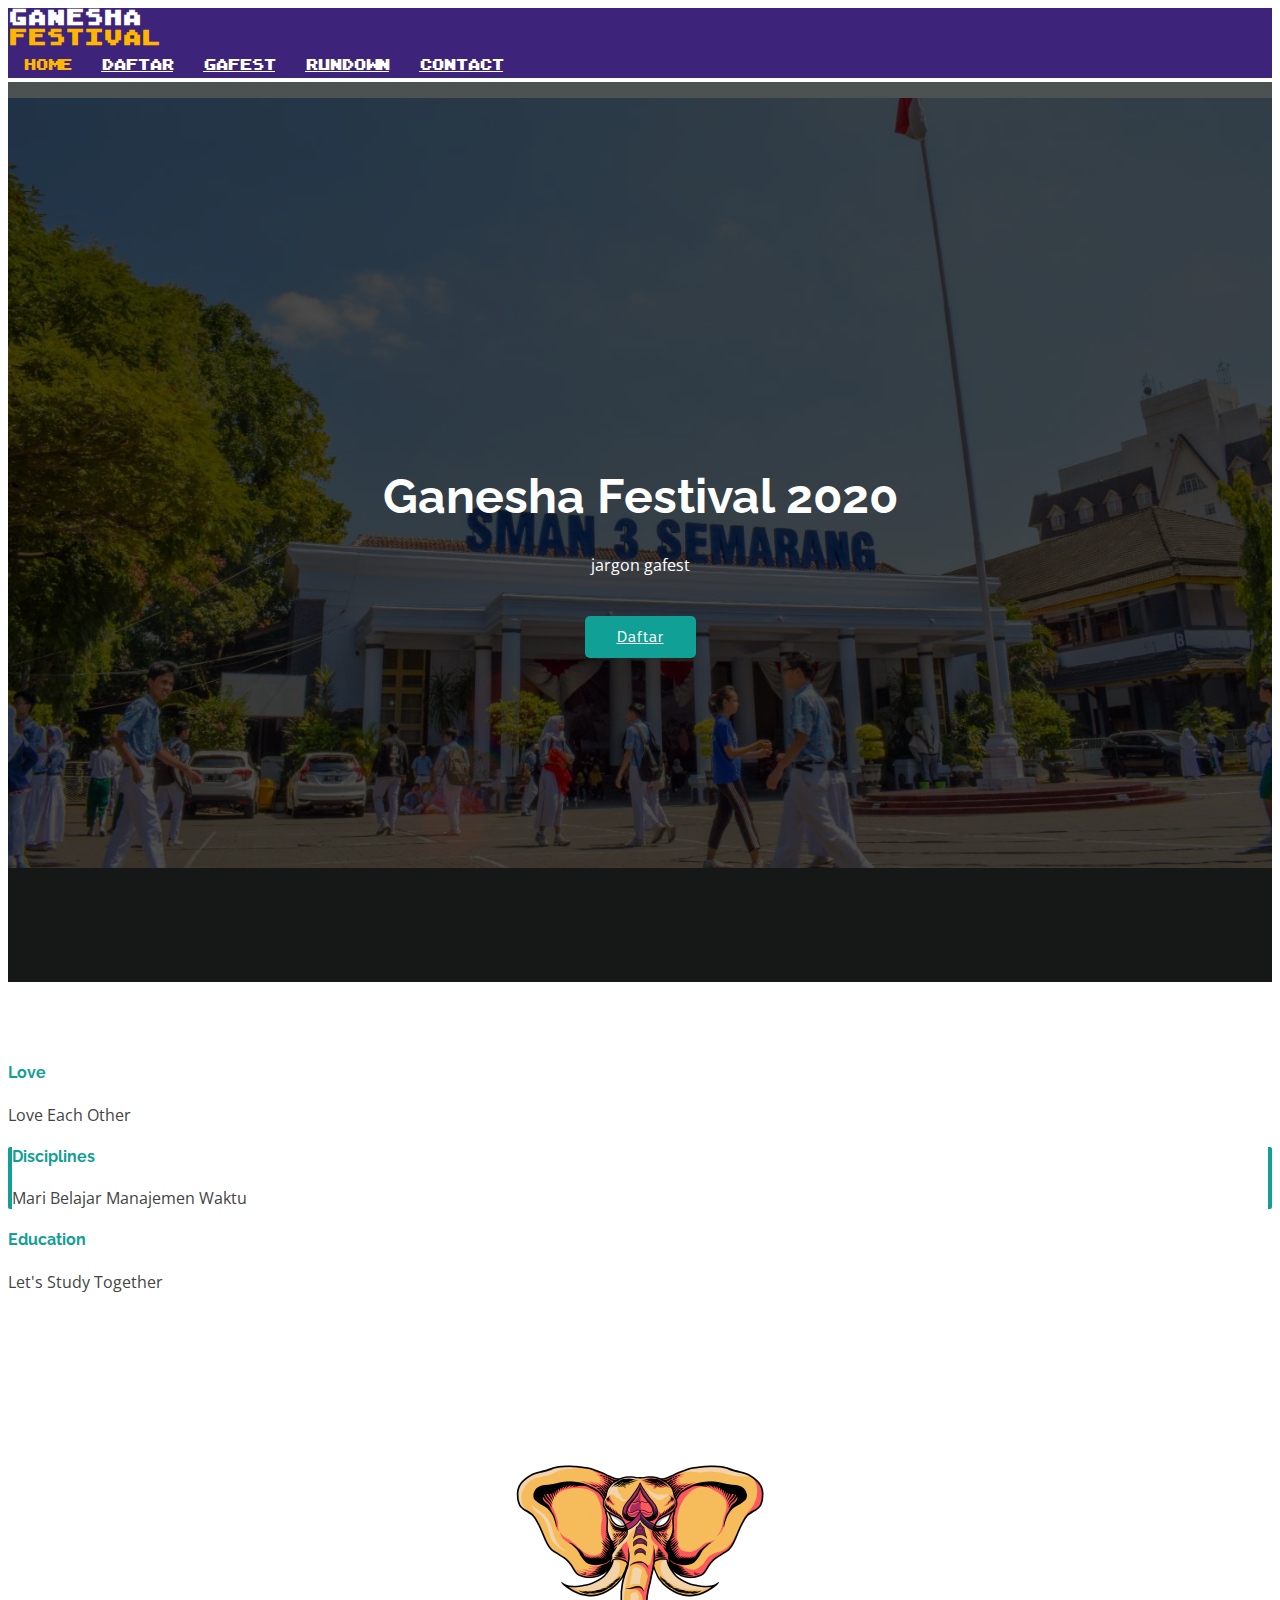
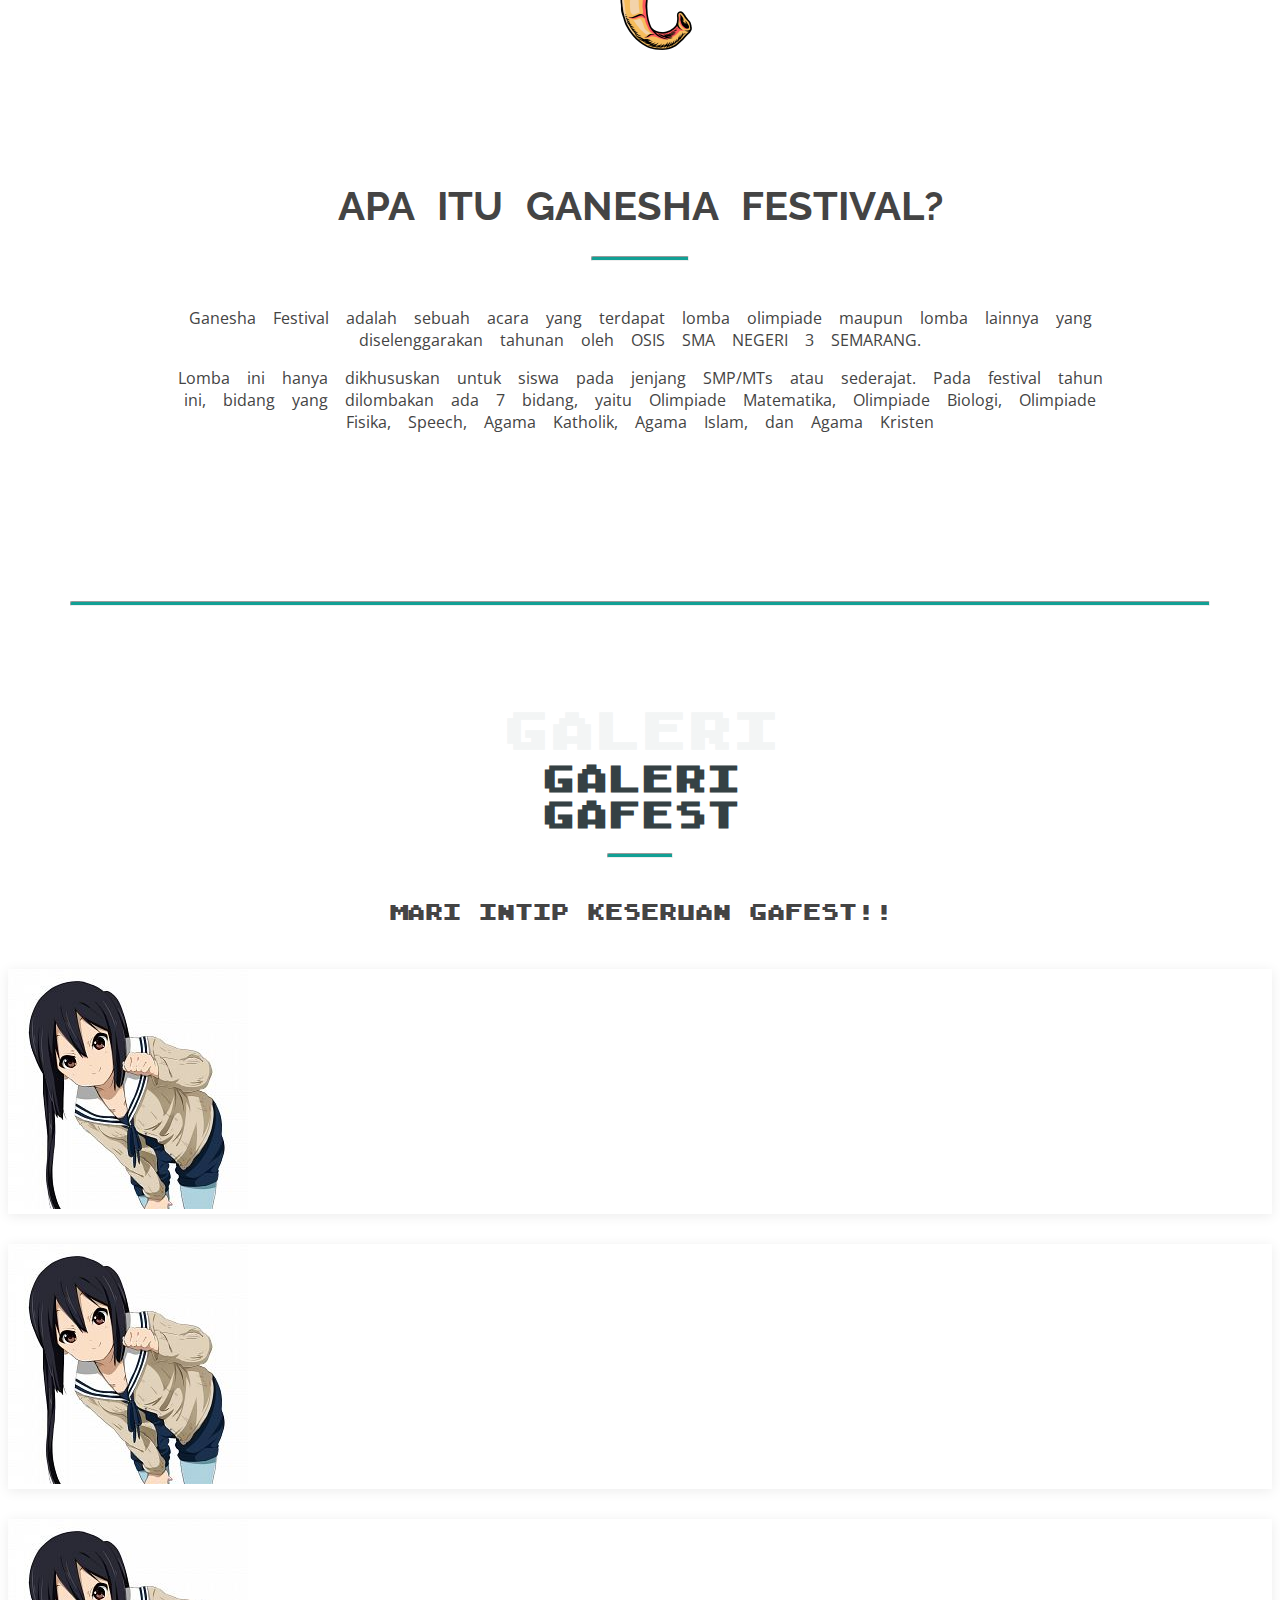
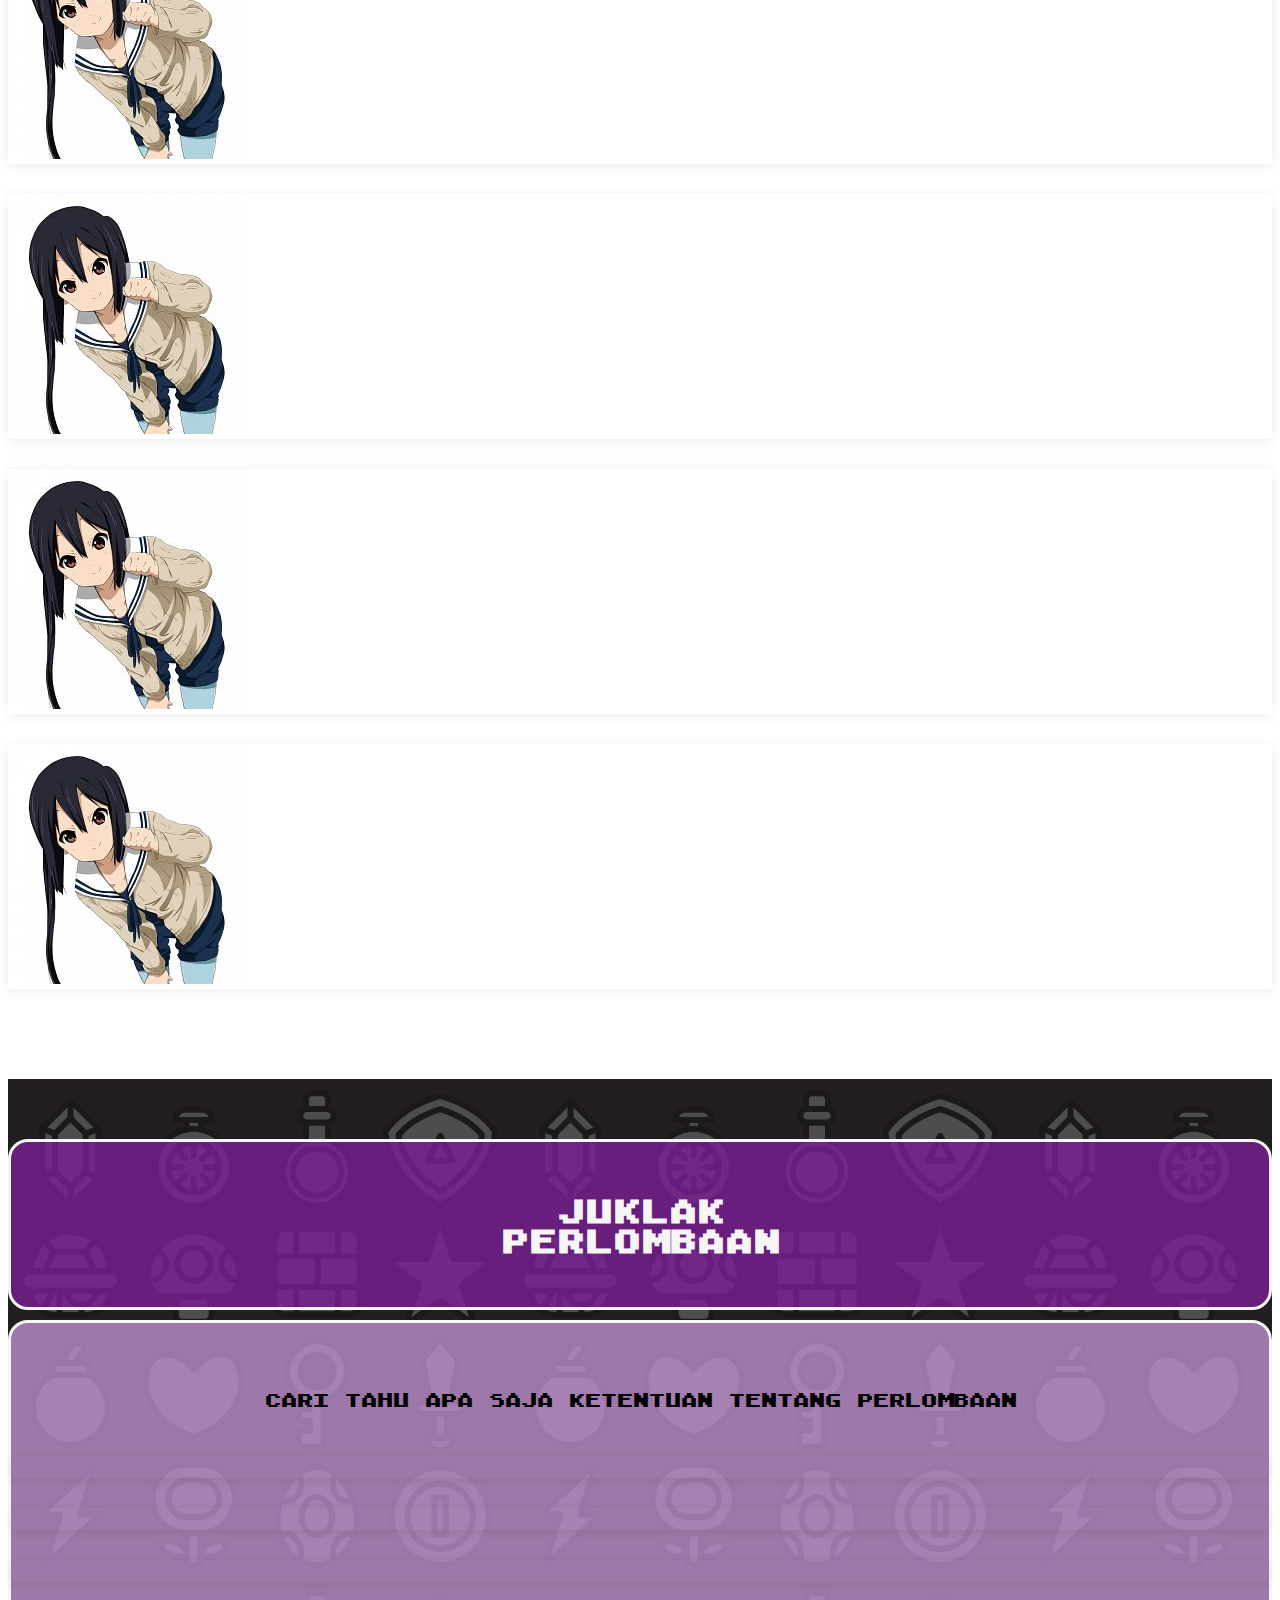
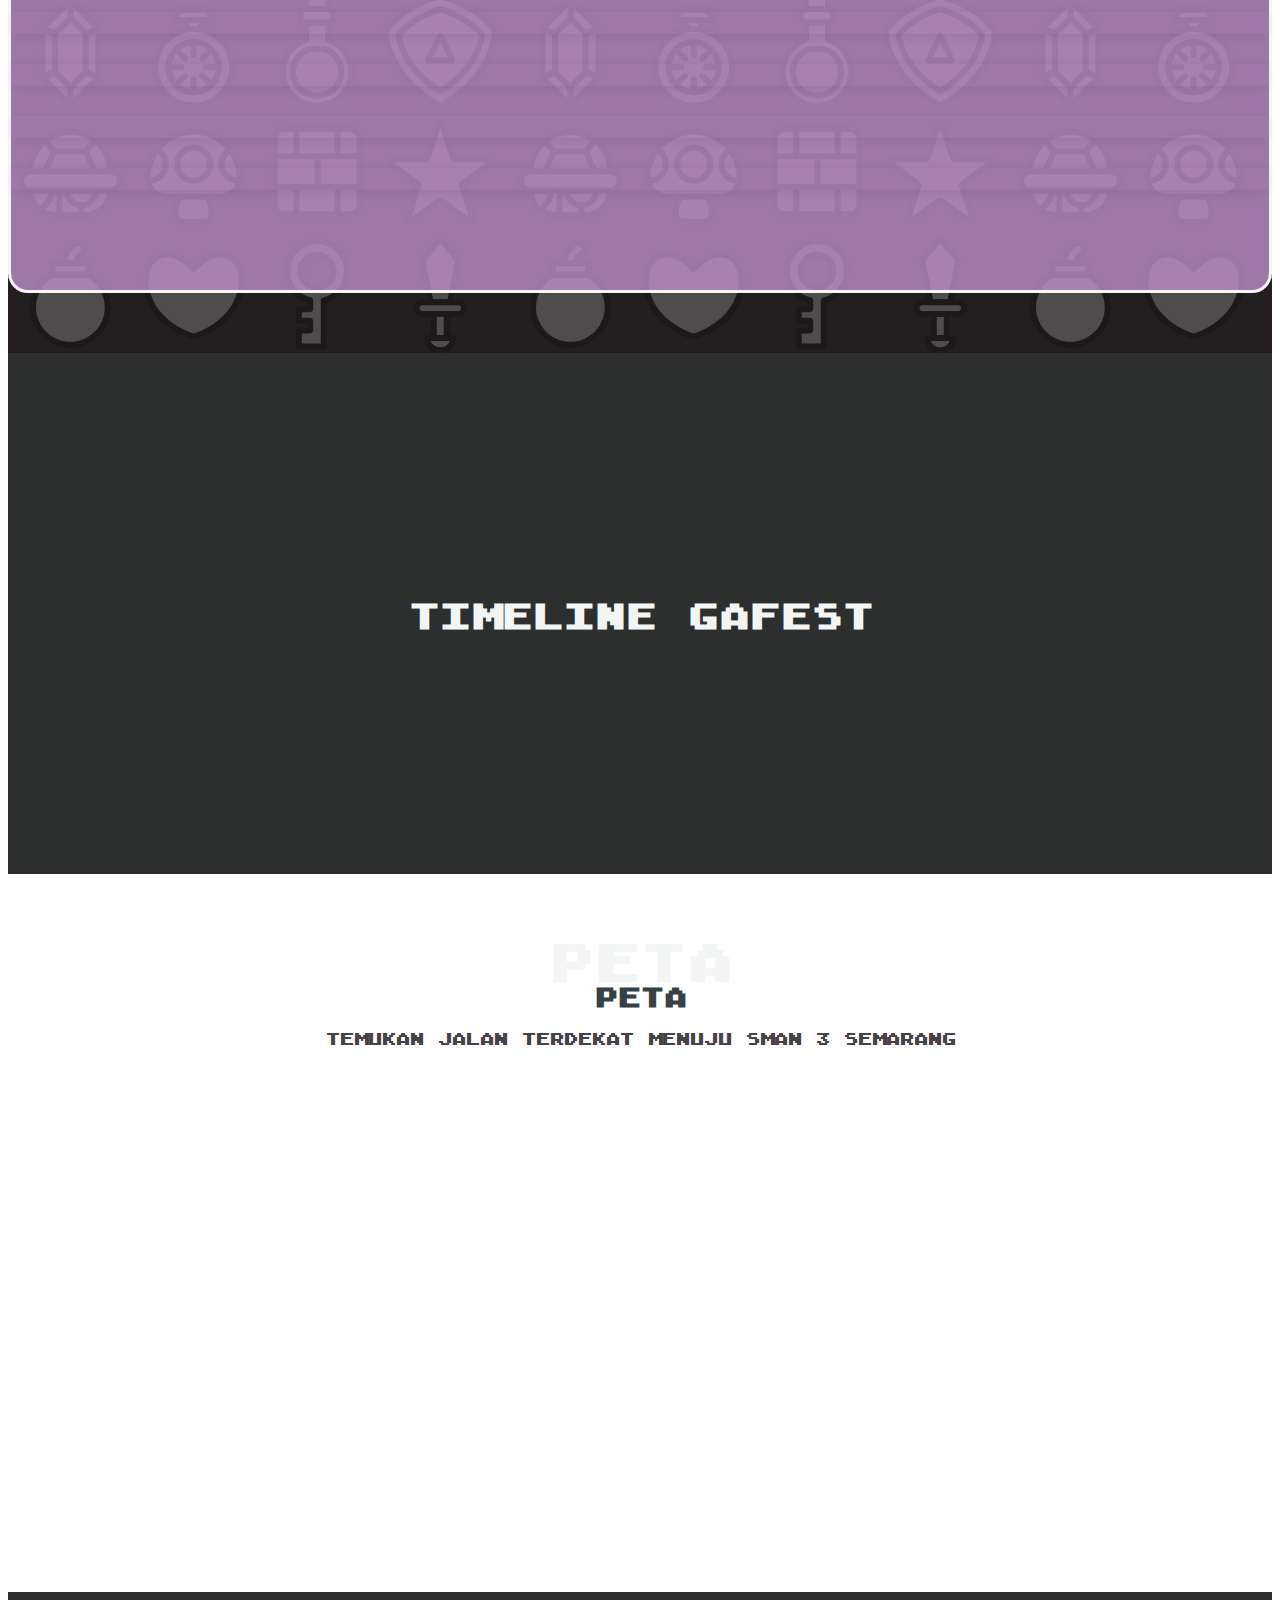
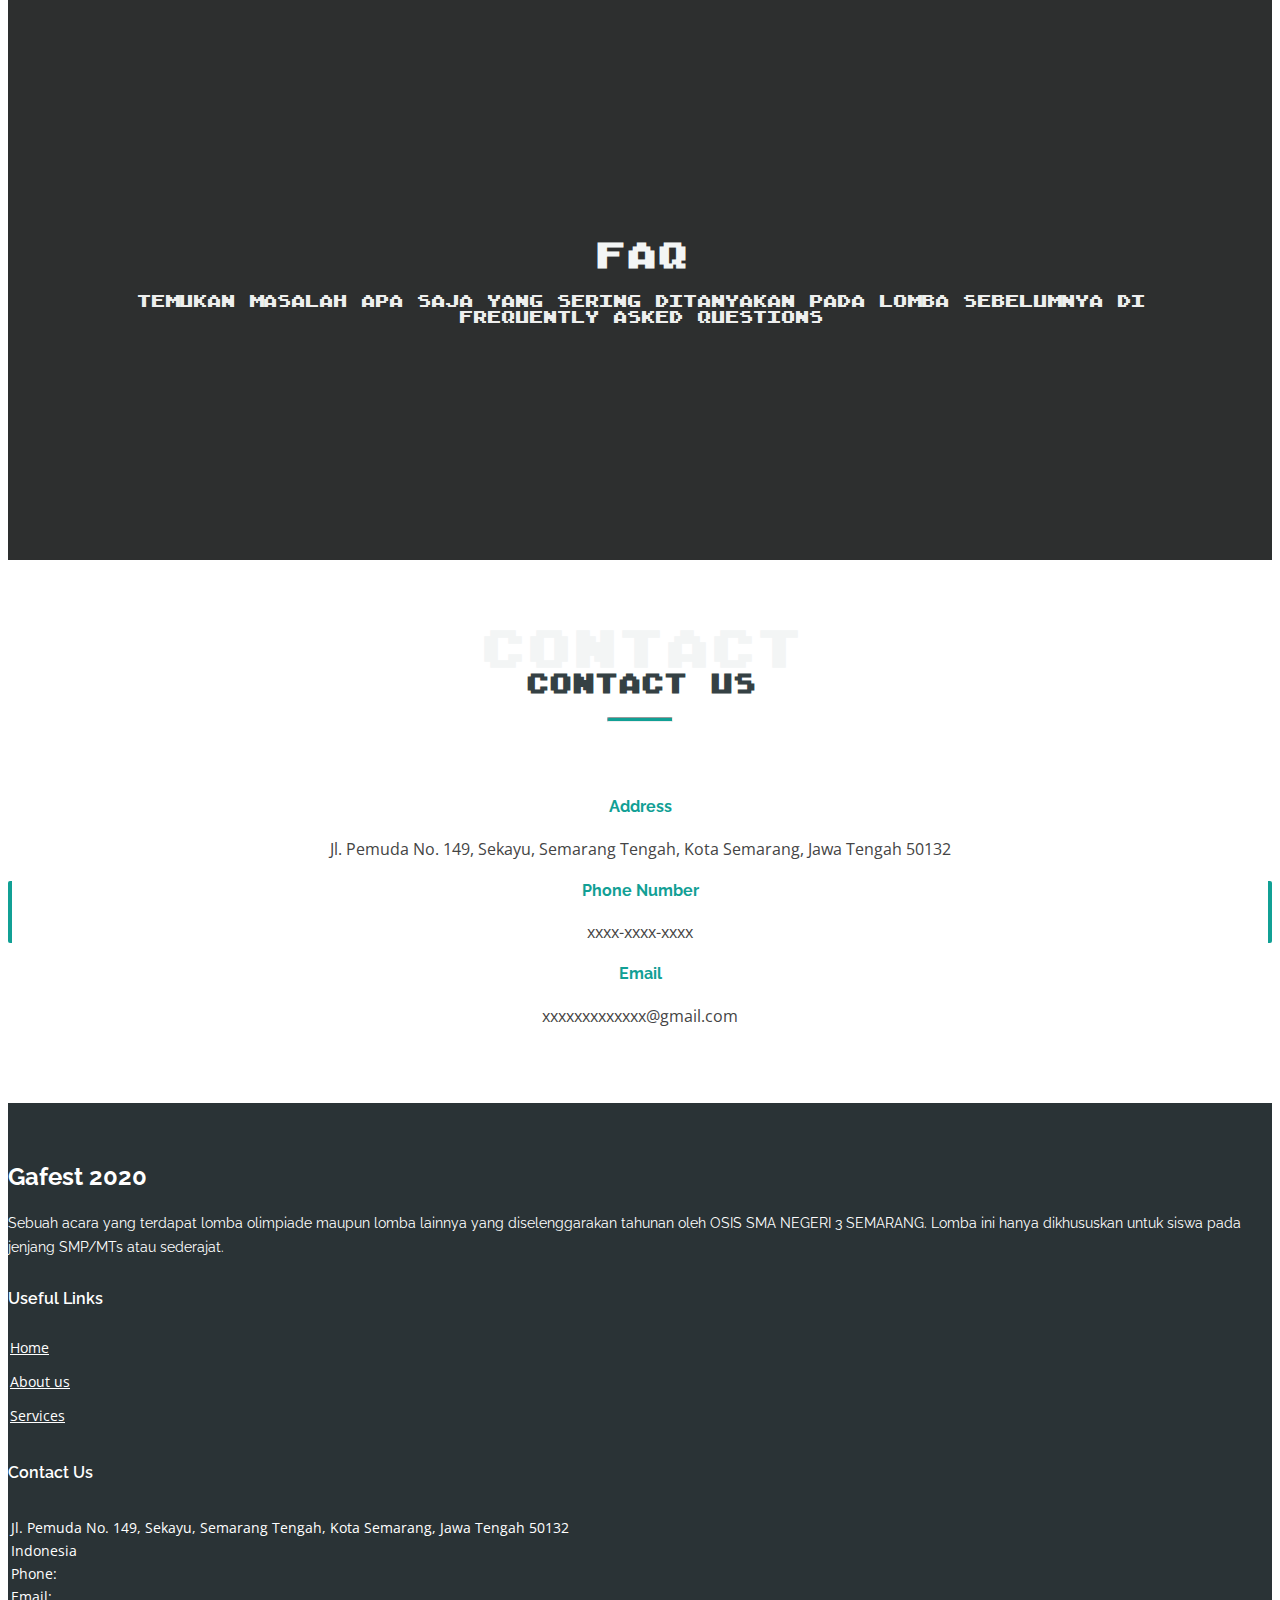
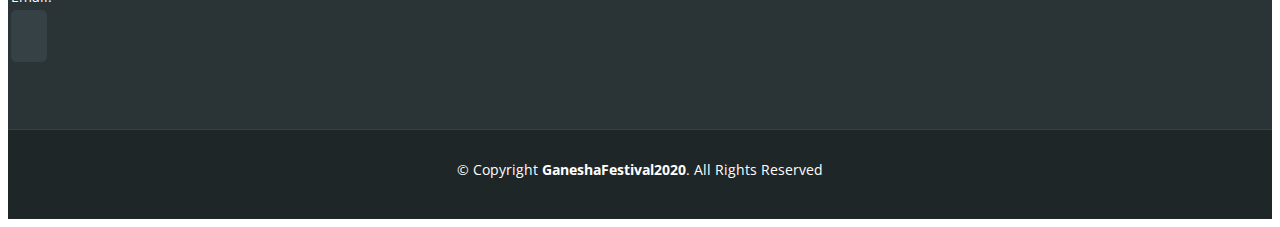
==== index.html @ ffc4d030 "Add files via upload" ====
<!DOCTYPE html>
<html lang="en">

<head>
  <meta charset="utf-8">
  <meta content="width=device-width, initial-scale=1.0" name="viewport">

  <title>Gafest 2020</title>
  <meta content="" name="descriptison">
  <meta content="" name="keywords">

  <!-- Favicons -->
  <!-- <link href="assets/img/favicon.png" rel="icon"> -->
  <!-- <link href="assets/img/apple-touch-icon.png" rel="apple-touch-icon"> -->
  <link href="assets/img/ganesha-logo-1.png" rel="icon">
  <link href="assets/img/ganesha-logo-1.png" rel="apple-touch-icon">

  <!-- Custom Font CSS File -->
  <link rel="stylesheet" href="assets/custom-font/atari-classic/stylesheet.css">

  <!-- CSS -->
  <style>

    /* Custom Font */
    .custom-font {
      font-family: 'atari_classic_intchunky', arial, sans-serif;
      letter-spacing: -2px;
    }

    /* horizontal line */
    .horizontal-line {
      height: 3px;
      /* background-color: #01b1d7; */
      background-color: #11A095;
      width: 90%;
      border-radius: 2px;
    }

    .horizontal-line-short {
      height: 3px;
      background-color: #11A095;
      width: 5%;
      border-radius: 2px;
    }

    /* font-white */
    .font-white {
      color: #f3f5f5;
      font-size: 52px;
      font-weight: 700;
      text-transform: uppercase;
    }

    /* font-black */
    .font-black {
      color: #000;
    }

    /* logo */
    .logo img{
      height: 250px;
      display: block;
      margin-left: auto;
      margin-right: auto;
    }

    /* section-faq */
    .section-faq {
      text-align: left;
    }

    /* cyan */
    .cyan {
      color: #11A095;
    }

    /* juklak section */
    .juklak-section {
      background-image: url(assets/img/background/bg-gafest/bg-gafest500.png);
    }

    .juklak-h2 {
      background-color: RGBA(121,30,149,80%);
      border: 3px solid whitesmoke;
      border-radius: 20px;
    }

    .juklak {
      background-color: RGBA(188,143,202, 80%); 
      padding-top: 20px; 
      padding-bottom: 70px; 
      border: 3px solid whitesmoke;
      border-radius: 20px;
    }

    .juklak-curve {
      border-radius: 5px;
    }

  </style>

  <!-- Google Fonts -->
  <link href="https://fonts.googleapis.com/css?family=Open+Sans:300,300i,400,400i,600,600i,700,700i|Raleway:300,300i,400,400i,500,500i,600,600i,700,700i|Poppins:300,300i,400,400i,500,500i,600,600i,700,700i" rel="stylesheet">

  <!-- Vendor CSS Files -->
  <link href="assets/vendor/bootstrap/css/bootstrap.min.css" rel="stylesheet">
  <link href="assets/vendor/icofont/icofont.min.css" rel="stylesheet">
  <link href="assets/vendor/boxicons/css/boxicons.min.css" rel="stylesheet">
  <link href="assets/vendor/animate.css/animate.min.css" rel="stylesheet">
  <link href="assets/vendor/remixicon/remixicon.css" rel="stylesheet">
  <link href="assets/vendor/venobox/venobox.css" rel="stylesheet">
  <link href="assets/vendor/owl.carousel/assets/owl.carousel.min.css" rel="stylesheet">

  <!-- Template Main CSS File -->
  <link href="assets/css/style.css" rel="stylesheet">

  <!-- =======================================================
  * Template Name: MyBiz - v2.1.0
  * Template URL: https://bootstrapmade.com/mybiz-free-business-bootstrap-theme/
  * Author: BootstrapMade.com
  * License: https://bootstrapmade.com/license/
  ======================================================== -->
</head>

<body>

  <!-- ======= Top Bar ======= -->
  <!-- <section id="topbar" class="d-none d-lg-block">
    <div class="container d-flex">
      <div class="contact-info mr-auto">
        <i class="icofont-envelope"></i><a href="mailto:contact@example.com">contact@example.com</a>
        <i class="icofont-phone phone-icon"></i> +1 5589 55488 55
      </div>
      <div class="social-links">
        <a href="#" class="twitter"><i class="icofont-twitter"></i></a>
        <a href="#" class="facebook"><i class="icofont-facebook"></i></a>
        <a href="#" class="instagram"><i class="icofont-instagram"></i></a>
        <a href="#" class="skype"><i class="icofont-skype"></i></a>
        <a href="#" class="linkedin"><i class="icofont-linkedin"></i></i></a>
      </div>
    </div>
  </section> -->

  <!-- ======= Header ======= -->
  <header id="header" class="d-flex align-items-center">
    <div class="container d-flex align-items-center">

      <div class="logo mr-auto">
        <h1 class="text-light custom-font"><a href="index.html">GANESHA<br><span> FESTIVAL</span></a></h1>
        <!-- Uncomment below if you prefer to use an image logo -->
        <!-- <a href="index.html"><img src="assets/img/logo.png" alt="" class="img-fluid"></a>-->
      </div>

      <nav class="nav-menu d-none d-lg-block custom-font">
        <ul>
          <li class="active"><a href="#header">Home</a></li>
          <li><a href="#">Daftar</a></li>
          <li><a href="#about">Gafest</a></li>
          <li><a href="#rundown">Rundown</a></li>
          <!-- <li><a href="#team">Team</a></li> -->
          <!-- <li class="drop-down"><a href="">Drop Down</a>
            <ul>
              <li><a href="#">Drop Down 1</a></li>
              <li class="drop-down"><a href="#">Drop Down 2</a>
                <ul>
                  <li><a href="#">Deep Drop Down 1</a></li>
                  <li><a href="#">Deep Drop Down 2</a></li>
                  <li><a href="#">Deep Drop Down 3</a></li>
                  <li><a href="#">Deep Drop Down 4</a></li>
                  <li><a href="#">Deep Drop Down 5</a></li>
                </ul>
              </li>
              <li><a href="#">Drop Down 3</a></li>
              <li><a href="#">Drop Down 4</a></li>
              <li><a href="#">Drop Down 5</a></li>
            </ul>
          </li> -->
          <li><a href="#contact">Contact</a></li>

        </ul>
      </nav><!-- .nav-menu -->

    </div>
  </header><!-- End Header -->

  <!-- ======= Hero Section ======= -->
  <section id="hero">
    <div class="hero-container">
      <div id="heroCarousel" class="carousel slide carousel-fade" data-ride="carousel">

        <ol class="carousel-indicators" id="hero-carousel-indicators"></ol>

        <div class="carousel-inner" role="listbox">

          <!-- Slide 1 -->
          <div class="carousel-item active" style="background-image: url(assets/img/slide/1.jpg); background-position-y: -130px;">
            <div class="carousel-container">
              <div class="carousel-content">
                <h2>Ganesha Festival <span>2020</span></h2>
                <p>jargon gafest</p>
                <a href="#" target="_blank" class="btn-get-started scrollto ">Daftar</a>
              </div>
            </div>
          </div>

          <!-- Slide 2 -->
          <!-- <div class="carousel-item" style="background-image: url(assets/img/slide/2.jpg); background-position-y: -850px;">
            <div class="carousel-container">
              <div class="carousel-content">
                <h2>Ganesha Festival <span>2020</span></h2>
                <p>jargon gafest</p>
                <a href="http://bit.ly/daftargafest2019" target="_blank" class="btn-get-started scrollto ">Daftar</a>
              </div>
            </div>
          </div> -->

          <!-- Slide 3 -->
          <div class="carousel-item" style="background-image: url(assets/img/slide/3.jpg);">
            <div class="carousel-container">
              <div class="carousel-content">
                <h2>Ganesha Festival <span>2020</span></h2>
                <p>jargon gafest</p>
                <a href="http://bit.ly/daftargafest2019" target="_blank" class="btn-get-started scrollto">Daftar</a>
              </div>
            </div>
          </div>

        </div>

        <a class="carousel-control-prev" href="#heroCarousel" role="button" data-slide="prev">
          <span class="carousel-control-prev-icon ri-arrow-left-line" aria-hidden="true"></span>
          <span class="sr-only">Previous</span>
        </a>

        <a class="carousel-control-next" href="#heroCarousel" role="button" data-slide="next">
          <span class="carousel-control-next-icon ri-arrow-right-line" aria-hidden="true"></span>
          <span class="sr-only">Next</span>
        </a>

      </div>
    </div>
  </section><!-- End Hero -->

  <main id="main">

    <!-- ======= Featured Service Section ======= -->
    <section id="featured-service">
      <div class="container">
        <div class="row" style="text-transform: capitalize;">

          <div class="col-lg-4 col-md-4 col-sm-4">
            <h4 class="title cyan">Love</h4>
            <p class="description">Love each other</p>
          </div>

          <div class="col-lg-4 col-md-4 col-sm-4" style="border-right: solid; border-left: solid; border-color: #11A095; border-radius: 2px; border-width: 4px;">
            <h4 class="title cyan">disciplines</h4>
            <p class="description">mari belajar manajemen waktu</p>
          </div>

          <div class="col-lg-4 col-md-4 col-sm-4">
            <h4 class="title cyan">education</h4>
            <p class="description">let's study together</p>
          </div>

        </div>
      </div>
    </section>

    <!-- ======= About Section ======= -->
    <section id="about" class="about">
      <div class="container">
        <div class="logo">
          <img src="assets/img/ganesha-logo-1.png" alt="logo-gafest">
        </div><br><br>


        <div class="row content">
          <header style="padding-bottom: 40px; padding-top: 20px; margin-left: 12%; margin-right: 12%; word-spacing: 13px; text-align: center;">
            <div class="col-lg-12 col-md-12 col-sm-12">
              <h2 style="font-size: 40px;">apa itu ganesha festival?</h2>
              <hr style="width: 10%; background-color: #11A095; height: 3px; border-radius: 2px;"><br>
              <p>Ganesha Festival adalah sebuah acara yang terdapat lomba olimpiade maupun lomba lainnya yang diselenggarakan tahunan oleh OSIS SMA NEGERI 3 SEMARANG.</p>
              <p>Lomba ini hanya dikhususkan untuk siswa pada jenjang SMP/MTs atau sederajat. Pada festival tahun ini, bidang yang dilombakan ada 7 bidang, yaitu Olimpiade Matematika, Olimpiade Biologi, Olimpiade Fisika, Speech, Agama Katholik, Agama Islam, dan Agama Kristen</p>
            </div>
          </header>
          <!-- <div class="col-lg-6 pt-4 pt-lg-0">
            <h2>about section right side</h2>
            <p>
              Ullamco laboris nisi ut aliquip ex ea commodo consequat. Duis aute irure dolor in reprehenderit in voluptate
              velit esse cillum dolore eu fugiat nulla pariatur. Excepteur sint occaecat cupidatat non proident, sunt in
              culpa qui officia deserunt mollit anim id est laborum
            </p>
            <ul>
              <li><i class="ri-check-double-line"></i> Ullamco laboris nisi ut aliquip ex ea commodo consequa</li>
              <li><i class="ri-check-double-line"></i> Duis aute irure dolor in reprehenderit in voluptate velit</li>
              <li><i class="ri-check-double-line"></i> Ullamco laboris nisi ut aliquip ex ea commodo consequat. Duis aute irure dolor in reprehenderit in</li>
            </ul>
            <p class="font-italic">
              Lorem ipsum dolor sit amet, consectetur adipiscing elit, sed do eiusmod tempor incididunt ut labore et dolore
              magna aliqua.
            </p>
          </div> -->
        </div>

      </div>
    </section><!-- End About Section -->

    <!-- ======= About List Section ======= -->
    <!-- <section id="about-list" class="about-list">
      <div class="container">

        <div class="row">
          <div class="col-lg-6 order-2 order-lg-1">
            <div class="icon-box mt-5 mt-lg-0">
              <i class="bx bx-receipt"></i>
              <h4>Est labore ad</h4>
              <p>Consequuntur sunt aut quasi enim aliquam quae harum pariatur laboris nisi ut aliquip</p>
            </div>
            <div class="icon-box mt-5">
              <i class="bx bx-cube-alt"></i>
              <h4>Harum esse qui</h4>
              <p>Excepteur sint occaecat cupidatat non proident, sunt in culpa qui officia deserunt</p>
            </div>
            <div class="icon-box mt-5">
              <i class="bx bx-images"></i>
              <h4>Aut occaecati</h4>
              <p>Aut suscipit aut cum nemo deleniti aut omnis. Doloribus ut maiores omnis facere</p>
            </div>
            <div class="icon-box mt-5">
              <i class="bx bx-shield"></i>
              <h4>Beatae veritatis</h4>
              <p>Expedita veritatis consequuntur nihil tempore laudantium vitae denat pacta</p>
            </div>
          </div>
          <div class="image col-lg-6 order-1 order-lg-2" style='background-image: url("assets/img/about-list-img.jpg");'></div>
        </div>

      </div>
    </section> -->
    <!-- End About List Section -->

    <!-- ======= Counts Section ======= -->
    <!-- <section id="counts" class="counts">
      <div class="container">

        <div class="text-center title">
          <h3>What we have achieved so far</h3>
          <p>Iusto et labore modi qui sapiente xpedita tempora et aut non ipsum consequatur illo.</p>
        </div>

        <div class="row counters">

          <div class="col-lg-3 col-6 text-center">
            <span data-toggle="counter-up">232</span>
            <p>Clients</p>
          </div>

          <div class="col-lg-3 col-6 text-center">
            <span data-toggle="counter-up">521</span>
            <p>Projects</p>
          </div>

          <div class="col-lg-3 col-6 text-center">
            <span data-toggle="counter-up">1,463</span>
            <p>Hours Of Support</p>
          </div>

          <div class="col-lg-3 col-6 text-center">
            <span data-toggle="counter-up">15</span>
            <p>Hard Workers</p>
          </div>

        </div>

      </div>
    </section> -->
    <!-- End Counts Section -->

    <!-- ======= Services Section ======= -->
    <!-- <section id="services" class="services section-bg">
      <div class="container">

        <div class="section-title">
          <span>Services</span>
          <h2>Services</h2>
          <p>Sit sint consectetur velit quisquam cupiditate impedit suscipit alias</p>
        </div>

        <div class="row">
          <div class="col-md-6">
            <div class="icon-box">
              <i class="icofont-computer"></i>
              <h4><a href="#">Lorem Ipsum</a></h4>
              <p>Voluptatum deleniti atque corrupti quos dolores et quas molestias excepturi sint occaecati cupiditate non provident</p>
            </div>
          </div>
          <div class="col-md-6 mt-4 mt-md-0">
            <div class="icon-box">
              <i class="icofont-chart-bar-graph"></i>
              <h4><a href="#">Dolor Sitema</a></h4>
              <p>Minim veniam, quis nostrud exercitation ullamco laboris nisi ut aliquip ex ea commodo consequat tarad limino ata</p>
            </div>
          </div>
          <div class="col-md-6 mt-4 mt-md-0">
            <div class="icon-box">
              <i class="icofont-image"></i>
              <h4><a href="#">Sed ut perspiciatis</a></h4>
              <p>Duis aute irure dolor in reprehenderit in voluptate velit esse cillum dolore eu fugiat nulla pariatur</p>
            </div>
          </div>
          <div class="col-md-6 mt-4 mt-md-0">
            <div class="icon-box">
              <i class="icofont-settings"></i>
              <h4><a href="#">Nemo Enim</a></h4>
              <p>Excepteur sint occaecat cupidatat non proident, sunt in culpa qui officia deserunt mollit anim id est laborum</p>
            </div>
          </div>
          <div class="col-md-6 mt-4 mt-md-0">
            <div class="icon-box">
              <i class="icofont-earth"></i>
              <h4><a href="#">Magni Dolore</a></h4>
              <p>At vero eos et accusamus et iusto odio dignissimos ducimus qui blanditiis praesentium voluptatum deleniti atque</p>
            </div>
          </div>
          <div class="col-md-6 mt-4 mt-md-0">
            <div class="icon-box">
              <i class="icofont-tasks-alt"></i>
              <h4><a href="#">Eiusmod Tempor</a></h4>
              <p>Et harum quidem rerum facilis est et expedita distinctio. Nam libero tempore, cum soluta nobis est eligendi</p>
            </div>
          </div>
        </div>

      </div>
    </section> -->
    <!-- End Services Section -->



    <!-- ======= Portfolio Section ======= -->


    <!-- galeri gafest -->
    <section id="portfolio" class="portfolio galeri-gafest">
      <div class="container">
        <hr class="horizontal-line"><br><br><br><br>

        <div class="col-lg-12 col-md-12 col-sm-12 section-title custom-font">
          <span>Galeri</span>
          <h2 class="custom-font" style="font-size: 35px;">Galeri<br>Gafest</h2>
          <hr class="horizontal-line-short"><br>
          <p style="font-size: 20px; text-transform: uppercase;">Mari intip keseruan GaFest!!</p><br>
        </div>

        <div class="row portfolio-container">
<!-- gambar 1 -->
          <div class="col-lg-4 col-md-6 col-sm-6 col-6 portfolio-item filter-app">
            <div class="portfolio-wrap">
              <img src="assets/img/galeri-gafest/pemanis.jpg" class="img-fluid" alt="">
              <div class="portfolio-info">
                <h4>App 1</h4>
                <p>App</p>
                <div class="portfolio-links">
                  <a href="assets/img/galeri-gafest/pemanis.jpg" data-gall="portfolioGallery" class="venobox portfolio-button" title="App 1"><i class="ri-add-fill"></i></a>
                  <a href="#" title="More Details" class="portfolio-button"><i class="ri-links-fill"></i></a>
                </div>
              </div>
            </div>
          </div>
<!-- gambar 2 -->
          <div class="col-lg-4 col-md-6 col-sm-6 col-6 portfolio-item filter-web">
            <div class="portfolio-wrap">
              <img src="assets/img/galeri-gafest/pemanis.jpg" class="img-fluid" alt="">
              <div class="portfolio-info">
                <h4>Web 3</h4>
                <p>Web</p>
                <div class="portfolio-links">
                  <a href="assets/img/galeri-gafest/pemanis.jpg" data-gall="portfolioGallery" class="venobox" title="Web 3"><i class="ri-add-fill"></i></a>
                  <a href="#" title="More Details"><i class="ri-links-fill"></i></a>
                </div>
              </div>
            </div>
          </div>
<!-- gambar 3 -->
          <div class="col-lg-4 col-md-6 col-sm-6 col-6 portfolio-item filter-app">
            <div class="portfolio-wrap">
              <img src="assets/img/galeri-gafest/pemanis.jpg" class="img-fluid" alt="">
              <div class="portfolio-info">
                <h4>App 2</h4>
                <p>App</p>
                <div class="portfolio-links">
                  <a href="assets/img/galeri-gafest/pemanis.jpg" data-gall="portfolioGallery" class="venobox" title="App 2"><i class="ri-add-fill"></i></a>
                  <a href="#" title="More Details"><i class="ri-links-fill"></i></a>
                </div>
              </div>
            </div>
          </div>
<!-- gambar 4 -->
          <div class="col-lg-4 col-md-6 col-sm-6 col-6 portfolio-item filter-card">
            <div class="portfolio-wrap">
              <img src="assets/img/galeri-gafest/pemanis.jpg" class="img-fluid" alt="">
              <div class="portfolio-info">
                <h4>Card 2</h4>
                <p>Card</p>
                <div class="portfolio-links">
                  <a href="assets/img/galeri-gafest/pemanis.jpg" data-gall="portfolioGallery" class="venobox" title="Card 2"><i class="ri-add-fill"></i></a>
                  <a href="#" title="More Details"><i class="ri-links-fill"></i></a>
                </div>
              </div>
            </div>
          </div>
<!-- gambar 5 -->
          <div class="col-lg-4 col-md-6 col-sm-6 col-6 portfolio-item filter-web">
            <div class="portfolio-wrap">
              <img src="assets/img/galeri-gafest/pemanis.jpg" class="img-fluid" alt="">
              <div class="portfolio-info">
                <h4>Web 2</h4>
                <p>Web</p>
                <div class="portfolio-links">
                  <a href="assets/img/galeri-gafest/pemanis.jpg" data-gall="portfolioGallery" class="venobox" title="Web 2"><i class="ri-add-fill"></i></a>
                  <a href="#" title="More Details"><i class="ri-links-fill"></i></a>
                </div>
              </div>
            </div>
          </div>
<!-- gambar 6 -->
          <div class="col-lg-4 col-md-6 col-sm-6 col-6 portfolio-item filter-app">
            <div class="portfolio-wrap">
              <img src="assets/img/galeri-gafest/pemanis.jpg" class="img-fluid" alt="">
              <div class="portfolio-info">
                <h4>App 3</h4>
                <p>App</p>
                <div class="portfolio-links">
                  <a href="assets/img/galeri-gafest/pemanis.jpg" data-gall="portfolioGallery" class="venobox" title="App 3"><i class="ri-add-fill"></i></a>
                  <a href="#" title="More Details"><i class="ri-links-fill"></i></a>
                </div>
              </div>
            </div>
          </div>

        </div>

      </div>
    </section>
    
    <!-- Juklak Gafest -->
    <section id="portfolio" class="juklak-section font-black portfolio juklak-gafest">

      <div class="juklak-h2 container section-title">
        <h2 class="custom-font" style="color: whitesmoke; font-size: 30px;">Juklak<br>Perlombaan</h2>
      </div>
      <div style="height: 10px;"></div>

      <div class="juklak container">

        <div class="section-title custom-font">
          <p style="font-size: 18px; text-transform: uppercase; margin-left: 2%; margin-right: 2%;">Cari Tahu Apa Saja Ketentuan Tentang Perlombaan</p><br>
        </div>
        <div class="row portfolio-container">
<!-- gambar 1 -->
          <div class="col-lg-4 col-md-12 col-sm-12 col-12 portfolio-item filter-app">
            <div class="portfolio-wrap juklak-curve">
              <img src="assets/img/juklak-perlombaan/pemanis.png" class="img-fluid" alt="">
              <div class="portfolio-info">
                <h4>App 1</h4>
                <p>App</p>
                <div class="portfolio-links">
                  <a href="assets/img/juklak-perlombaan/pemanis.png" data-gall="portfolioGallery" class="venobox portfolio-button" title="App 1"><i class="ri-add-fill"></i></a>
                  <a href="#" title="More Details" class="portfolio-button"><i class="ri-links-fill"></i></a>
                </div>
              </div>
            </div>
          </div>
<!-- gambar 2 -->
          <div class="col-lg-4 col-md-12 col-sm-12 col-12 portfolio-item filter-web">
            <div class="portfolio-wrap juklak-curve">
              <img src="assets/img/juklak-perlombaan/pemanis.png" class="img-fluid" alt="">
              <div class="portfolio-info">
                <h4>Web 3</h4>
                <p>Web</p>
                <div class="portfolio-links">
                  <a href="assets/img/juklak-perlombaan/pemanis.png" data-gall="portfolioGallery" class="venobox" title="Web 3"><i class="ri-add-fill"></i></a>
                  <a href="#" title="More Details"><i class="ri-links-fill"></i></a>
                </div>
              </div>
            </div>
          </div>
<!-- gambar 3 -->
          <div class="col-lg-4 col-md-12 col-sm-12 col-12 portfolio-item filter-app">
            <div class="portfolio-wrap juklak-curve">
              <img src="assets/img/juklak-perlombaan/pemanis.png" class="img-fluid" alt="">
              <div class="portfolio-info">
                <h4>App 2</h4>
                <p>App</p>
                <div class="portfolio-links">
                  <a href="assets/img/juklak-perlombaan/pemanis.png" data-gall="portfolioGallery" class="venobox" title="App 2"><i class="ri-add-fill"></i></a>
                  <a href="#" title="More Details"><i class="ri-links-fill"></i></a>
                </div>
              </div>
            </div>
          </div>
<!-- gambar 4 -->
          <div class="col-lg-3 col-md-12 col-sm-12 col-12 portfolio-item filter-card">
            <div class="portfolio-wrap juklak-curve">
              <img src="assets/img/juklak-perlombaan/pemanis.png" class="img-fluid" alt="">
              <div class="portfolio-info">
                <h4>Card 2</h4>
                <p>Card</p>
                <div class="portfolio-links">
                  <a href="assets/img/juklak-perlombaan/pemanis.png" data-gall="portfolioGallery" class="venobox" title="Card 2"><i class="ri-add-fill"></i></a>
                  <a href="#" title="More Details"><i class="ri-links-fill"></i></a>
                </div>
              </div>
            </div>
          </div>
<!-- gambar 5 -->
          <div class="col-lg-3 col-md-12 col-sm-12 col-12 portfolio-item filter-web">
            <div class="portfolio-wrap juklak-curve">
              <img src="assets/img/juklak-perlombaan/pemanis.png" class="img-fluid" alt="">
              <div class="portfolio-info">
                <h4>Web 2</h4>
                <p>Web</p>
                <div class="portfolio-links">
                  <a href="assets/img/juklak-perlombaan/pemanis.png" data-gall="portfolioGallery" class="venobox" title="Web 2"><i class="ri-add-fill"></i></a>
                  <a href="#" title="More Details"><i class="ri-links-fill"></i></a>
                </div>
              </div>
            </div>
          </div>
<!-- gambar 6 -->
          <div class="col-lg-3 col-md-12 col-sm-12 col-12 portfolio-item filter-app">
            <div class="portfolio-wrap juklak-curve">
              <img src="assets/img/juklak-perlombaan/pemanis.png" class="img-fluid" alt="">
              <div class="portfolio-info">
                <h4>App 3</h4>
                <p>App</p>
                <div class="portfolio-links">
                  <a href="assets/img/juklak-perlombaan/pemanis.png" data-gall="portfolioGallery" class="venobox" title="App 3"><i class="ri-add-fill"></i></a>
                  <a href="#" title="More Details"><i class="ri-links-fill"></i></a>
                </div>
              </div>
            </div>
          </div>
<!-- gambar 7 -->
          <div class="col-lg-3 col-md-12 col-sm-12 col-12 portfolio-item filter-app">
            <div class="portfolio-wrap juklak-curve">
              <img src="assets/img/juklak-perlombaan/pemanis.png" class="img-fluid" alt="">
              <div class="portfolio-info">
                <h4>App 3</h4>
                <p>App</p>
                <div class="portfolio-links">
                  <a href="assets/img/juklak-perlombaan/pemanis.png" data-gall="portfolioGallery" class="venobox" title="App 3"><i class="ri-add-fill"></i></a>
                  <a href="#" title="More Details"><i class="ri-links-fill"></i></a>
                </div>
              </div>
            </div>
          </div>

        </div>

      </div>
    </section>
    
    <!-- End Portfolio Section -->


    <!-- ======= Testimonials Section ======= -->
    <section id="testimonials" class="testimonials">
      <div class="container" id="rundown">

        <div class="owl-carousel testimonials-carousel">

          <div class="testimonial-item">
            <!-- <img src="assets/img/testimonials/testimonials-1.jpg" class="testimonial-img" alt=""> -->

            <br><br><br><br><br>
            <div class="section-title custom-font">
              <!-- <span>Timeline</span> -->
              <h2 class="custom-font font-white" style="color: #f3f5f5;">Timeline Gafest</h2>
            </div>
            <br><br><br><br><br>

          </div>

          <!--
          <div class="testimonial-item">
            <img src="assets/img/testimonials/testimonials-5.jpg" class="testimonial-img" alt="">
            <h3>John Larson</h3>
            <h4>Entrepreneur</h4>
            <p>
              <i class="bx bxs-quote-alt-left quote-icon-left"></i>
              Quis quorum aliqua sint quem legam fore sunt eram irure aliqua veniam tempor noster veniam enim culpa labore duis sunt culpa nulla illum cillum fugiat legam esse veniam culpa fore nisi cillum quid.
              <i class="bx bxs-quote-alt-right quote-icon-right"></i>
            </p>
          </div> -->

        </div>

      </div>
    </section>
    <!-- End Testimonials Section -->

    <!-- ======= Map Section ======= -->
    <section id="map" class="map">
      <div class="container custom-font">
        <div class="section-title">
          <span class="custom-font">Peta</span>
          <h2 class="custom-font">Peta</h2>
          <p style="text-transform: uppercase">Temukan Jalan Terdekat Menuju SMAN 3 Semarang</p>
        </div>
      </div>

      <div class="map">
        <div class="" style="padding-left: 5%; padding-right: 5%;" >
          <iframe src="https://www.google.com/maps/embed?pb=!1m18!1m12!1m3!1d3960.241273517355!2d110.41022831432815!3d-6.980831094956938!2m3!1f0!2f0!3f0!3m2!1i1024!2i768!4f13.1!3m3!1m2!1s0x2e708b4e7489cd33%3A0xbfc6010c3d70d62a!2sSMA%20Negeri%203%20Semarang!5e0!3m2!1sid!2sid!4v1600834987531!5m2!1sid!2sid" width="100%" height="450" frameborder="0" style="border:1;" allowfullscreen="" aria-hidden="false" tabindex="0"></iframe>
        </div>
      </div> 
    </section>

    <!-- FAQ Section -->
    <section id="testimonials" class=" section-faq testimonials">
      <div class="container">

        <div class="owl-carousel testimonials-carousel">

          <div class="testimonial-item">
            <!-- <img src="assets/img/testimonials/testimonials-1.jpg" class="testimonial-img" alt=""> -->

            <br><br><br><br><br>
            <div class="section-title custom-font section-faq">
              <!-- <span>FAQ</span> -->
              <h2 class="custom-font" style="color: #f3f5f5;">FAQ</h2>
              <p>temukan masalah apa saja yang sering ditanyakan pada lomba sebelumnya di Frequently Asked Questions</p>
            </div>
            <br><br><br><br><br>

          </div>

        </div>

      </div>
    </section>
    <!-- End Of FAQ Section -->

    <!-- Contact Section -->
    <section id="contact" class="contact">
      <div class="section-title custom-font">
        <span>Contact</span>
        <h2 class="custom-font">Contact Us</h2>
        <hr style="background-color: #11A095;" class="horizontal-line-short"><br>
        <!-- <p style="font-size: 20px;">Cari Tahu Apa Saja Ketentuan Tentang Perlombaan</p><br> -->
      </div>

        <div class="container">
          <div class="row" style="text-transform: capitalize; text-align: center;">
  
            <div class="col-lg-4 col-md-4 col-sm-4">
              <h4 class="title cyan">Address</h4>
              <p class="description">Jl. Pemuda No. 149, Sekayu, Semarang Tengah, Kota Semarang, Jawa Tengah 50132</p>
            </div>
  
            <div class="col-lg-4 col-md-4 col-sm-4" style="border-right: solid; border-left: solid; border-color: #11A095; border-width: 4px; border-radius: 2px;">
              <h4 class="title cyan">Phone Number</h4>
              <p class="description" style="text-transform: lowercase;">xxxx-xxxx-xxxx</p>
            </div>
  
            <div class="col-lg-4 col-md-4 col-sm-4">
              <h4 class="title cyan">Email</h4>
              <p class="description" style="text-transform: lowercase;">xxxxxxxxxxxxx@gmail.com</p>
            </div>
  
          </div>
        </div>


    </section><!-- End Of Contact Section -->

  </main><!-- End #main -->

  <!-- ======= Footer ======= -->
  <footer id="footer">
    <div class="footer-top">
      <div class="container">
        <div class="row">

          <div class="col-lg-3 col-md-6">
            <div class="footer-info">
              <h3>Gafest <span>2020</span></h3>
              <p>Sebuah acara yang terdapat lomba olimpiade maupun lomba lainnya yang diselenggarakan tahunan oleh OSIS SMA NEGERI 3 SEMARANG. Lomba ini hanya dikhususkan untuk siswa pada jenjang SMP/MTs atau sederajat.</p>
              <!-- <div class="social-links mt-3"> -->
                <!-- <a href="#" class="twitter"><i class="bx bxl-twitter"></i></a> -->
                <!-- <a href="#" class="facebook"><i class="bx bxl-facebook"></i></a> -->
                <!-- <a href="#" class="instagram"><i class="bx bxl-instagram"></i></a> -->
                <!-- <a href="#" class="google-plus"><i class="bx bxl-skype"></i></a> -->
                <!-- <a href="#" class="linkedin"><i class="bx bxl-linkedin"></i></a> -->
              <!-- </div> -->
            </div>
          </div>

          <div class="col-lg-2 col-md-6 footer-links">
            <h4>Useful Links</h4>
            <ul>
              <li><i class="bx bx-chevron-right"></i> <a href="#">Home</a></li>
              <li><i class="bx bx-chevron-right"></i> <a href="#">About us</a></li>
              <li><i class="bx bx-chevron-right"></i> <a href="#">Services</a></li>
              <!-- <li><i class="bx bx-chevron-right"></i> <a href="#">Terms of service</a></li>
              <li><i class="bx bx-chevron-right"></i> <a href="#">Privacy policy</a></li> -->
            </ul>
          </div>

          <div class="col-lg-5 col-md-6 footer-links">
            <h4>Contact Us</h4>
            <!-- <ul>
              <li>Jl. Pemuda No. 149, Sekayu, Semarang Tengah, Kota Semarang, Jawa Tengah 50132</li>
              <li>Indonesia</li>
              <li>Phone:</li>
              <li>Email:</li>
            </ul>
            <div class="social-links mt-3">
                <a href="#" class="instagram"><i class="bx bxl-instagram"></i></a>
            </div> -->

            <table>
              <tr><td>Jl. Pemuda No. 149, Sekayu, Semarang Tengah, Kota Semarang, Jawa Tengah 50132</td></tr>
              <tr><td>Indonesia</td></tr>
              <tr><td>Phone:</td></tr>
              <tr><td>Email:</td></tr>
              <tr>
                <td>
                  <div class="social-links mt-3">
                    <a href="#" class="instagram"><i class="bx bxl-instagram"></i></a>
                  </div>
                </td>
              </tr>
            </table>

          </div>

        </div>
      </div>
    </div>

    <div class="container">
      <div class="copyright">
        &copy; Copyright <strong><span>GaneshaFestival2020</span></strong>. All Rights Reserved
      </div>
      <div class="credits">
        <!-- All the links in the footer should remain intact. -->
        <!-- You can delete the links only if you purchased the pro version. -->
        <!-- Licensing information: https://bootstrapmade.com/license/ -->
        <!-- Purchase the pro version with working PHP/AJAX contact form: https://bootstrapmade.com/mybiz-free-business-bootstrap-theme/ -->
        <!-- Designed by <a href="https://bootstrapmade.com/">BootstrapMade</a> -->
      </div>
    </div>
  </footer><!-- End Footer -->

  <a href="#" class="back-to-top"><i class="icofont-simple-up"></i></a>

  <!-- Vendor JS Files -->
  <script src="assets/vendor/jquery/jquery.min.js"></script>
  <script src="assets/vendor/bootstrap/js/bootstrap.bundle.min.js"></script>
  <script src="assets/vendor/jquery.easing/jquery.easing.min.js"></script>
  <script src="assets/vendor/php-email-form/validate.js"></script>
  <script src="assets/vendor/jquery-sticky/jquery.sticky.js"></script>
  <script src="assets/vendor/waypoints/jquery.waypoints.min.js"></script>
  <script src="assets/vendor/counterup/counterup.min.js"></script>
  <script src="assets/vendor/isotope-layout/isotope.pkgd.min.js"></script>
  <script src="assets/vendor/venobox/venobox.min.js"></script>
  <script src="assets/vendor/owl.carousel/owl.carousel.min.js"></script>

  <!-- Template Main JS File -->
  <script src="assets/js/main.js"></script>

</body>

</html>
---- assets/custom-font/atari-classic/stylesheet.css ----
/*! Generated by Font Squirrel (https://www.fontsquirrel.com) on September 22, 2020 */



@font-face {
    font-family: 'atari_classic_intchunky';
    src: url('atariclassic-regular-webfont.woff2') format('woff2'),
         url('atariclassic-regular-webfont.woff') format('woff');
    font-weight: normal;
    font-style: normal;

}
---- assets/css/style.css ----
/**
* Template Name: MyBiz - v2.1.0
* Template URL: https://bootstrapmade.com/mybiz-free-business-bootstrap-theme/
* Author: BootstrapMade.com
* License: https://bootstrapmade.com/license/
*/

/*--------------------------------------------------------------
# General
--------------------------------------------------------------*/
body {
  font-family: "Open Sans", sans-serif;
  color: #444444;
  /* background-image: url(../img/background/dark-grey-terrazzo/dark-grey-terrazzo.png); */
}

a {
  color: #01b1d7;
}

a:hover {
  color: #0dd3fe;
  text-decoration: none;
}

h1, h2, h3, h4, h5, h6 {
  font-family: "Raleway", sans-serif;
}

/*--------------------------------------------------------------
# Back to top button
--------------------------------------------------------------*/
.back-to-top {
  position: fixed;
  display: none;
  right: 15px;
  bottom: 15px;
  z-index: 99999;
}

.back-to-top i {
  display: flex;
  align-items: center;
  justify-content: center;
  font-size: 24px;
  width: 40px;
  height: 40px;
  border-radius: 4px;
  background: #11A095;
  color: #fff;
  transition: all 0.4s;
}

.back-to-top i:hover {
  background: #218679;
  color: #fff;
}

/*--------------------------------------------------------------
# Top Bar
--------------------------------------------------------------*/
#topbar {
  background: #fff;
  padding: 10px 0;
  border-bottom: 1px solid #eee;
  font-size: 14px;
}

#topbar .contact-info a {
  line-height: 1;
  color: #444444;
  transition: 0.3s;
}

#topbar .contact-info a:hover {
  color: #01b1d7;
}

#topbar .contact-info i {
  color: #01b1d7;
  padding: 4px;
}

#topbar .contact-info .phone-icon {
  padding-left: 20px;
  margin-left: 20px;
  border-left: 1px solid #e9e9e9;
}

#topbar .social-links a {
  color: #62787d;
  padding: 4px 12px;
  display: inline-block;
  line-height: 1px;
  transition: 0.3s;
  border-left: 1px solid #e9e9e9;
}

#topbar .social-links a:hover {
  color: #01b1d7;
}

#topbar .social-links a:first-child {
  border-left: 0;
}

/*--------------------------------------------------------------
# Header
--------------------------------------------------------------*/
#header {
  height: 70px;
  transition: all 0.5s;
  z-index: 997;
  transition: all 0.5s;
  background: #3D237A;
}

#header.header-scrolled {
  box-shadow: 0px 0px 20px 0px rgba(0, 0, 0, 0.1);
}

#header .logo h1 {
  font-size: 20px;
  margin: 0;
  line-height: 1;
  font-weight: 700;
  letter-spacing: -1px;
}

#header .logo h1 a, #header .logo h1 a:hover {
  color: #fff;
  text-decoration: none;
}

#header .logo h1 a span, #header .logo h1 a:hover span {
  color: #FFB600;
}

#header .logo img {
  padding: 0;
  margin: 0;
  max-height: 40px;
}

/*--------------------------------------------------------------
# Navigation Menu
--------------------------------------------------------------*/
/* Desktop Navigation */
.nav-menu, .nav-menu * {
  margin: 0;
  padding: 0;
  list-style: none;
  /* background-color: #3D237A; */
}

.nav-menu > ul > li {
  position: relative;
  white-space: nowrap;
  float: left;
}

.nav-menu a {
  display: block;
  position: relative;
  color: #fff;
  padding: 10px 15px;
  transition: 0.3s;
  font-size: 14px;
  text-transform: uppercase;
  /* font-family: "Poppins", sans-serif; */
  font-family: "atari_classic_intchunky";
  font-weight: 500;
}

.nav-menu a:hover, .nav-menu .active > a, .nav-menu li:hover > a {
  color: #FFB600;
  text-decoration: none;
}

.nav-menu .drop-down ul {
  display: block;
  position: absolute;
  left: 0;
  top: calc(100% - 30px);
  z-index: 99;
  opacity: 0;
  visibility: hidden;
  padding: 10px 0;
  background: #fff;
  box-shadow: 0px 0px 30px rgba(127, 137, 161, 0.25);
  transition: ease all 0.3s;
}

.nav-menu .drop-down:hover > ul {
  opacity: 1;
  top: 100%;
  visibility: visible;
}

.nav-menu .drop-down li {
  min-width: 180px;
  position: relative;
}

.nav-menu .drop-down ul a {
  padding: 10px 20px;
  font-size: 14px;
  font-weight: 500;
  text-transform: none;
  color: #fff;
}

.nav-menu .drop-down ul a:hover, .nav-menu .drop-down ul .active > a, .nav-menu .drop-down ul li:hover > a {
  color: #FFB600;
}

.nav-menu .drop-down > a:after {
  content: "\ea99";
  font-family: IcoFont;
  padding-left: 5px;
}

.nav-menu .drop-down .drop-down ul {
  top: 0;
  left: calc(100% - 30px);
}

.nav-menu .drop-down .drop-down:hover > ul {
  opacity: 1;
  top: 0;
  left: 100%;
}

.nav-menu .drop-down .drop-down > a {
  padding-right: 35px;
}

.nav-menu .drop-down .drop-down > a:after {
  content: "\eaa0";
  font-family: IcoFont;
  position: absolute;
  right: 15px;
}

@media (max-width: 1366px) {
  .nav-menu .drop-down .drop-down ul {
    left: -90%;
  }
  .nav-menu .drop-down .drop-down:hover > ul {
    left: -100%;
  }
  .nav-menu .drop-down .drop-down > a:after {
    content: "\ea9d";
  }
}

/* Mobile Navigation */
.mobile-nav-toggle {
  position: fixed;
  right: 15px;
  top: 20px;
  z-index: 9998;
  border: 0;
  background: none;
  font-size: 24px;
  transition: all 0.4s;
  outline: none !important;
  line-height: 1;
  cursor: pointer;
  text-align: right;
}

.mobile-nav-toggle i {
  color: #FFB600;
}

.mobile-nav {
  position: fixed;
  top: 55px;
  right: 15px;
  bottom: 15px;
  left: 15px;
  z-index: 9999;
  overflow-y: auto;
  background: #fff;
  transition: ease-in-out 0.2s;
  opacity: 0;
  visibility: hidden;
  border-radius: 10px;
  padding: 10px 0;
}

.mobile-nav * {
  margin: 0;
  padding: 0;
  list-style: none;
}

.mobile-nav a {
  display: block;
  position: relative;
  color: #354144;
  padding: 10px 20px;
  font-weight: 500;
  outline: none;
}

.mobile-nav a:hover, .mobile-nav .active > a, .mobile-nav li:hover > a {
  color: #01b1d7;
  text-decoration: none;
}

.mobile-nav .drop-down > a:after {
  content: "\ea99";
  font-family: IcoFont;
  padding-left: 10px;
  position: absolute;
  right: 15px;
}

.mobile-nav .active.drop-down > a:after {
  content: "\eaa1";
}

.mobile-nav .drop-down > a {
  padding-right: 35px;
}

.mobile-nav .drop-down ul {
  display: none;
  overflow: hidden;
}

.mobile-nav .drop-down li {
  padding-left: 20px;
}

.mobile-nav-overly {
  width: 100%;
  height: 100%;
  z-index: 9997;
  top: 0;
  left: 0;
  position: fixed;
  background: rgba(31, 38, 39, 0.6);
  overflow: hidden;
  display: none;
  transition: ease-in-out 0.2s;
}

.mobile-nav-active {
  overflow: hidden;
}

.mobile-nav-active .mobile-nav {
  opacity: 1;
  visibility: visible;
}

.mobile-nav-active .mobile-nav-toggle i {
  color: #fff;
}

/*--------------------------------------------------------------
# Hero Section
--------------------------------------------------------------*/
#hero {
  width: 100%;
  height: 100vh;
  background-color: rgba(31, 38, 39, 0.8);
  overflow: hidden;
  position: relative;
  padding: 0;
}

#hero .carousel-item {
  width: 100%;
  height: 100vh;
  background-size: cover;
  background-position: center;
  background-repeat: no-repeat;
  position: relative;
}

#hero .carousel-item::before {
  content: '';
  background-color: rgba(0, 0, 0, 0.7);
  position: absolute;
  top: 0;
  right: 0;
  left: 0;
  bottom: 0;
}

#hero .carousel-container {
  display: flex;
  justify-content: center;
  align-items: center;
  position: absolute;
  bottom: 0;
  top: 0;
  left: 0;
  right: 0;
}

#hero .carousel-content {
  text-align: center;
}

#hero h2 {
  color: #fff;
  margin-bottom: 30px;
  font-size: 48px;
  font-weight: 700;
}

#hero p {
  width: 80%;
  -webkit-animation-delay: 0.4s;
  animation-delay: 0.4s;
  margin: 0 auto 30px auto;
  color: #fff;
}

#hero .carousel-inner .carousel-item {
  transition-property: opacity;
  background-position: center top;
}

#hero .carousel-inner .carousel-item,
#hero .carousel-inner .active.carousel-item-left,
#hero .carousel-inner .active.carousel-item-right {
  opacity: 0;
}

#hero .carousel-inner .active,
#hero .carousel-inner .carousel-item-next.carousel-item-left,
#hero .carousel-inner .carousel-item-prev.carousel-item-right {
  opacity: 1;
  transition: 0.5s;
}

#hero .carousel-inner .carousel-item-next,
#hero .carousel-inner .carousel-item-prev,
#hero .carousel-inner .active.carousel-item-left,
#hero .carousel-inner .active.carousel-item-right {
  left: 0;
  transform: translate3d(0, 0, 0);
}

#hero .carousel-control-prev, #hero .carousel-control-next {
  width: 10%;
}

#hero .carousel-control-next-icon, #hero .carousel-control-prev-icon {
  background: none;
  font-size: 48px;
  line-height: 1;
  width: auto;
  height: auto;
}

#hero .carousel-indicators li {
  cursor: pointer;
  width: 12px;
  height: 12px;
  border-radius: 50%;
  margin: 0 4px;
  transition: ease-in;
  opacity: .7;
}

#hero .carousel-indicators li.active {
  opacity: 1;
  background-color: #11A095;
}

#hero .btn-get-started {
  font-family: "Raleway", sans-serif;
  font-weight: 500;
  font-size: 14px;
  letter-spacing: 1px;
  display: inline-block;
  padding: 14px 32px;
  border-radius: 5px;
  transition: 0.5s;
  line-height: 1;
  margin: 10px;
  color: #fff;
  background: #11A095;
  -webkit-animation-delay: 0.8s;
  animation-delay: 0.8s;
}

#hero .btn-get-started:hover {
  background: #218679;
}

@media (max-width: 768px) {
  #hero {
    height: 90vh;
  }
  #hero .carousel-item {
    height: 90vh;
  }
  #hero h2 {
    font-size: 28px;
  }
}

@media (min-width: 1024px) {
  #hero p {
    width: 60%;
  }
  #hero .carousel-control-prev, #hero .carousel-control-next {
    width: 5%;
  }
}

@media (max-height: 500px) {
  #hero {
    height: 150vh;
  }
  #hero .carousel-item {
    height: 150vh;
  }
}

/*--------------------------------------------------------------
# Sections General
--------------------------------------------------------------*/
section {
  padding: 60px 0;
}

.section-bg {
  background-color: #f2fdff;
}

.section-title {
  text-align: center;
  padding: 30px 0;
  position: relative;
}

.section-title h2 {
  font-size: 25px;
  font-weight: 700;
  text-transform: uppercase;
  margin-bottom: 20px;
  padding-bottom: 0;
  color: #354144;
  position: relative;
  z-index: 2;
}

.section-title span {
  position: absolute;
  top: 30px;
  color: #f3f5f5;
  left: 0;
  right: 0;
  z-index: 1;
  font-weight: 700;
  font-size: 48px;
  text-transform: uppercase;
  line-height: 0;
}

.section-title p {
  /* font-size: 24px; */
  margin-bottom: 0;
  position: relative;
  z-index: 2;
}

@media (max-width: 575px) {
  .section-title h2 {
    font-size: 28px;
    margin-bottom: 15px;
  }
  .section-title span {
    font-size: 38px;
  }
}

/*--------------------------------------------------------------
# About
--------------------------------------------------------------*/
.about .content h2 {
  font-weight: 700;
  font-size: 48px;
  line-height: 60px;
  margin-bottom: 20px;
  text-transform: uppercase;
}

.about .content h3 {
  font-weight: 500;
  line-height: 32px;
  font-size: 24px;
}

.about .content ul {
  list-style: none;
  padding: 0;
}

.about .content ul li {
  padding: 10px 0 0 28px;
  position: relative;
}

.about .content ul i {
  left: 0;
  top: 7px;
  position: absolute;
  font-size: 20px;
  color: #01b1d7;
}

.about .content p:last-child {
  margin-bottom: 0;
}

/*--------------------------------------------------------------
# About List
--------------------------------------------------------------*/
.about-list {
  padding-top: 0;
}

.about-list .icon-box h4 {
  font-size: 20px;
  font-weight: 700;
  margin: 5px 0 10px 60px;
}

.about-list .icon-box i {
  font-size: 48px;
  float: left;
  color: #01b1d7;
}

.about-list .icon-box p {
  font-size: 15px;
  color: #848484;
  margin-left: 60px;
}

.about-list .image {
  background-position: center center;
  background-repeat: no-repeat;
  background-size: cover;
  min-height: 400px;
}

/*--------------------------------------------------------------
# Counts
--------------------------------------------------------------*/
.counts {
  background: url("../img/counts-bg.jpg") center center no-repeat;
  background-size: cover;
  padding: 80px 0 60px 0;
  position: relative;
}

.counts::before {
  content: "";
  position: absolute;
  background: rgba(0, 0, 0, 0.7);
  left: 0;
  right: 0;
  top: 0;
  bottom: 0;
}

.counts .title {
  position: relative;
  color: #fff;
  margin-bottom: 40px;
}

.counts .title h3 {
  font-size: 36px;
  font-weight: 700;
}

.counts .counters span {
  font-size: 48px;
  display: block;
  color: #01b1d7;
}

.counts .counters p {
  padding: 0;
  margin: 0 0 20px 0;
  font-family: "Raleway", sans-serif;
  font-size: 14px;
  color: #fff;
}

/*--------------------------------------------------------------
# Services
--------------------------------------------------------------*/
.services .icon-box {
  margin-bottom: 20px;
  padding: 30px;
  border-radius: 6px;
  background: #fff;
}

.services .icon-box i {
  float: left;
  color: #01b1d7;
  font-size: 40px;
}

.services .icon-box h4 {
  margin-left: 70px;
  font-weight: 700;
  margin-bottom: 15px;
  font-size: 18px;
}

.services .icon-box h4 a {
  color: #354144;
  transition: 0.3s;
}

.services .icon-box:hover h4 a {
  color: #01b1d7;
}

.services .icon-box p {
  margin-left: 70px;
  line-height: 24px;
  font-size: 14px;
}

/*--------------------------------------------------------------
# Portfolio
--------------------------------------------------------------*/
.portfolio .portfolio-item {
  margin-bottom: 30px;
}

.portfolio #portfolio-flters {
  padding: 0;
  margin: 0 0 35px 0;
  list-style: none;
  text-align: center;
}

.portfolio #portfolio-flters li {
  cursor: pointer;
  margin: 0 15px 15px 0;
  display: inline-block;
  padding: 10px 20px;
  font-size: 12px;
  line-height: 20px;
  color: #444444;
  border-radius: 4px;
  text-transform: uppercase;
  background: #fff;
  margin-bottom: 5px;
  transition: all 0.3s ease-in-out;
}

.portfolio #portfolio-flters li:hover, .portfolio #portfolio-flters li.filter-active {
  background: #01b1d7;
  color: #fff;
}

.portfolio #portfolio-flters li:last-child {
  margin-right: 0;
}

.portfolio .portfolio-wrap {
  box-shadow: 0px 2px 12px rgba(0, 0, 0, 0.08);
  transition: 0.3s;
  position: relative;
  overflow: hidden;
}

.portfolio .portfolio-wrap img {
  transition: 0.3s;
}

.portfolio .portfolio-wrap .portfolio-info {
  display: flex;
  justify-content: center;
  align-items: center;
  flex-direction: column;
  opacity: 0;
  position: absolute;
  bottom: 0;
  top: 0;
  left: 0;
  right: 0;
  transition: 0.3s;
  text-align: center;
  background: rgba(53, 65, 68, 0.6);
  padding-bottom: 30px;
}

.portfolio .portfolio-wrap .portfolio-info h4 {
  font-size: 20px;
  color: #fff;
  font-weight: 600;
}

.portfolio .portfolio-wrap .portfolio-info p {
  color: #fff;
  font-size: 14px;
  text-transform: uppercase;
}

.portfolio .portfolio-wrap .portfolio-info .portfolio-links {
  display: flex;
}

.portfolio .portfolio-wrap .portfolio-info .portfolio-links a {
  color: #540D6E;
  margin: 0 4px;
  background-color: #fff;
  border-radius: 50px;
  width: 36px;
  height: 36px;
  transition: 0.3s;
  display: flex;
  align-items: center;
  justify-content: center;
}

.portfolio .portfolio-wrap .portfolio-info .portfolio-links a i {
  font-size: 18px;
  line-height: 0;
}

.portfolio .portfolio-wrap .portfolio-info .portfolio-links a:hover {
  background: #540D6E;
  color: #fff;
}

.portfolio .portfolio-wrap:hover {
  box-shadow: 0px 4px 14px rgba(0, 0, 0, 0.16);
}

.portfolio .portfolio-wrap:hover .portfolio-info {
  opacity: 1;
  padding-bottom: 0;
}

.portfolio .portfolio-wrap:hover img {
  transform: scale(1.1);
}

/*--------------------------------------------------------------
# Team
--------------------------------------------------------------*/
.team {
  background: #fff;
}

.team .member {
  position: relative;
  box-shadow: 0px 2px 15px rgba(0, 0, 0, 0.1);
  padding: 30px;
  border-radius: 10px;
}

.team .member .pic {
  overflow: hidden;
  width: 180px;
  border-radius: 50%;
}

.team .member .pic img {
  transition: ease-in-out 0.3s;
}

.team .member:hover img {
  transform: scale(1.1);
}

.team .member .member-info {
  padding-left: 30px;
}

.team .member h4 {
  font-weight: 700;
  margin-bottom: 5px;
  font-size: 20px;
  color: #354144;
}

.team .member span {
  display: block;
  font-size: 15px;
  padding-bottom: 10px;
  position: relative;
  font-weight: 500;
}

.team .member span::after {
  content: '';
  position: absolute;
  display: block;
  width: 50px;
  height: 1px;
  background: #b4c1c4;
  bottom: 0;
  left: 0;
}

.team .member p {
  margin: 10px 0 0 0;
  font-size: 14px;
}

.team .member .social {
  margin-top: 12px;
  display: flex;
  align-items: center;
  justify-content: flex-start;
}

.team .member .social a {
  transition: ease-in-out 0.3s;
  display: flex;
  align-items: center;
  justify-content: center;
  border-radius: 50px;
  width: 32px;
  height: 32px;
  background: #c2cdcf;
}

.team .member .social a i {
  color: #fff;
  font-size: 16px;
  margin: 0 2px;
}

.team .member .social a:hover {
  background: #01b1d7;
}

.team .member .social a + a {
  margin-left: 8px;
}

/*--------------------------------------------------------------
# Testimonials
--------------------------------------------------------------*/
.testimonials {
  padding: 80px 0;
  background: url("../img/facts-bg.jpg") no-repeat;
  background-position: center center;
  background-size: cover;
  position: relative;
}

.testimonials::before {
  content: "";
  position: absolute;
  left: 0;
  right: 0;
  top: 0;
  bottom: 0;
  background: rgba(8, 10, 11, 0.85);
}

.testimonials .section-header {
  margin-bottom: 40px;
}

.testimonials .testimonial-item {
  text-align: center;
  color: #fff;
}

.testimonials .testimonial-item .testimonial-img {
  width: 100px;
  border-radius: 50%;
  border: 6px solid rgba(255, 255, 255, 0.15);
  margin: 0 auto;
}

.testimonials h2 {
  color: #f3f5f5;
  font-size: 33px;
}

.testimonials .testimonial-item h3 {
  font-size: 20px;
  font-weight: bold;
  margin: 10px 0 5px 0;
  color: #fff;
}

.testimonials .testimonial-item h4 {
  font-size: 14px;
  color: #ddd;
  margin: 0 0 15px 0;
}

.testimonials .testimonial-item .quote-icon-left, .testimonials .testimonial-item .quote-icon-right {
  color: rgba(255, 255, 255, 0.4);
  font-size: 26px;
}

.testimonials .testimonial-item .quote-icon-left {
  display: inline-block;
  left: -5px;
  position: relative;
}

.testimonials .testimonial-item .quote-icon-right {
  display: inline-block;
  right: -5px;
  position: relative;
  top: 10px;
}

.testimonials .testimonial-item p {
  /* font-style: italic; */
  text-transform: uppercase;
  margin: 0 auto 15px auto;
  color: #eee;
}

.testimonials .owl-nav, .testimonials .owl-dots {
  margin-top: 5px;
  text-align: center;
}

.testimonials .owl-dot {
  display: inline-block;
  margin: 0 5px;
  width: 12px;
  height: 12px;
  border-radius: 50%;
  background-color: rgba(255, 255, 255, 0.4) !important;
}

.testimonials .owl-dot.active {
  background-color: #01b1d7 !important;
}

@media (min-width: 1024px) {
  .testimonials {
    background-attachment: fixed;
  }
}

@media (min-width: 992px) {
  .testimonials .testimonial-item p {
    width: 80%;
  }
}

/*--------------------------------------------------------------
# Contact
--------------------------------------------------------------*/
.contact .info-wrap {
  box-shadow: 0px 2px 15px rgba(0, 0, 0, 0.1);
  padding: 30px;
}

.contact .info {
  background: #fff;
}

.contact .info i {
  font-size: 24px;
  color: #01b1d7;
  float: left;
  width: 48px;
  height: 48px;
  background: #e2faff;
  display: flex;
  justify-content: center;
  align-items: center;
  border-radius: 50px;
  transition: all 0.3s ease-in-out;
}

.contact .info h4 {
  padding: 0 0 0 60px;
  font-size: 22px;
  font-weight: 600;
  margin-bottom: 5px;
  color: #354144;
}

.contact .info p {
  padding: 0 0 0 60px;
  margin-bottom: 0;
  font-size: 14px;
  color: #62787d;
}

.contact .info:hover i {
  background: #01b1d7;
  color: #fff;
}

.contact .php-email-form {
  width: 100%;
  box-shadow: 0 0 24px 0 rgba(0, 0, 0, 0.12);
  padding: 30px;
  background: #fff;
}

.contact .php-email-form .form-group {
  padding-bottom: 8px;
}

.contact .php-email-form .validate {
  display: none;
  color: red;
  margin: 0 0 15px 0;
  font-weight: 400;
  font-size: 13px;
}

.contact .php-email-form .error-message {
  display: none;
  color: #fff;
  background: #ed3c0d;
  text-align: left;
  padding: 15px;
}

.contact .php-email-form .error-message br + br {
  margin-top: 25px;
}

.contact .php-email-form .sent-message {
  display: none;
  color: #fff;
  background: #18d26e;
  text-align: center;
  padding: 15px;
  font-weight: 600;
}

.contact .php-email-form .loading {
  display: none;
  background: #fff;
  text-align: center;
  padding: 15px;
}

.contact .php-email-form .loading:before {
  content: "";
  display: inline-block;
  border-radius: 50%;
  width: 24px;
  height: 24px;
  margin: 0 10px -6px 0;
  border: 3px solid #18d26e;
  border-top-color: #eee;
  -webkit-animation: animate-loading 1s linear infinite;
  animation: animate-loading 1s linear infinite;
}

.contact .php-email-form input, .contact .php-email-form textarea {
  border-radius: 0;
  box-shadow: none;
  font-size: 14px;
}

.contact .php-email-form input {
  height: 44px;
}

.contact .php-email-form textarea {
  padding: 10px 12px;
}

.contact .php-email-form button[type="submit"] {
  background: #01b1d7;
  border: 0;
  padding: 10px 24px;
  color: #fff;
  transition: 0.4s;
  border-radius: 4px;
}

.contact .php-email-form button[type="submit"]:hover {
  background: #0dd3fe;
}

@-webkit-keyframes animate-loading {
  0% {
    transform: rotate(0deg);
  }
  100% {
    transform: rotate(360deg);
  }
}

@keyframes animate-loading {
  0% {
    transform: rotate(0deg);
  }
  100% {
    transform: rotate(360deg);
  }
}

/*--------------------------------------------------------------
# Breadcrumbs
--------------------------------------------------------------*/
.breadcrumbs {
  padding: 15px 0;
  background: #f6f7f8;
  min-height: 40px;
}

.breadcrumbs h2 {
  font-size: 24px;
  font-weight: 400;
}

.breadcrumbs ol {
  display: flex;
  flex-wrap: wrap;
  list-style: none;
  padding: 0;
  margin: 0;
}

.breadcrumbs ol li + li {
  padding-left: 10px;
}

.breadcrumbs ol li + li::before {
  display: inline-block;
  padding-right: 10px;
  color: #4b5c61;
  content: "/";
}

@media (max-width: 768px) {
  .breadcrumbs .d-flex {
    display: block !important;
  }
  .breadcrumbs ol {
    display: block;
  }
  .breadcrumbs ol li {
    display: inline-block;
  }
}

/*--------------------------------------------------------------
# Portfolio Details
--------------------------------------------------------------*/
.portfolio-details {
  padding-top: 40px;
}

.portfolio-details .portfolio-details-container {
  position: relative;
}

.portfolio-details .portfolio-details-carousel {
  position: relative;
  z-index: 1;
}

.portfolio-details .portfolio-details-carousel .owl-nav, .portfolio-details .portfolio-details-carousel .owl-dots {
  margin-top: 5px;
  text-align: left;
}

.portfolio-details .portfolio-details-carousel .owl-dot {
  display: inline-block;
  margin: 0 10px 0 0;
  width: 12px;
  height: 12px;
  border-radius: 50%;
  background-color: #ddd !important;
}

.portfolio-details .portfolio-details-carousel .owl-dot.active {
  background-color: #01b1d7 !important;
}

.portfolio-details .portfolio-info {
  padding: 30px;
  position: absolute;
  right: 0;
  bottom: -70px;
  background: #fff;
  box-shadow: 0px 2px 15px rgba(0, 0, 0, 0.1);
  z-index: 2;
}

.portfolio-details .portfolio-info h3 {
  font-size: 22px;
  font-weight: 700;
  margin-bottom: 20px;
  padding-bottom: 20px;
  border-bottom: 1px solid #eee;
}

.portfolio-details .portfolio-info ul {
  list-style: none;
  padding: 0;
  font-size: 15px;
}

.portfolio-details .portfolio-info ul li + li {
  margin-top: 10px;
}

.portfolio-details .portfolio-description {
  padding-top: 50px;
}

.portfolio-details .portfolio-description h2 {
  width: 50%;
  font-size: 26px;
  font-weight: 700;
  margin-bottom: 20px;
}

.portfolio-details .portfolio-description p {
  padding: 0 0 0 0;
}

@media (max-width: 768px) {
  .portfolio-details .portfolio-info {
    position: static;
    margin-top: 30px;
  }
}

/*--------------------------------------------------------------
# Footer
--------------------------------------------------------------*/
#footer {
  background: #1f2627;
  padding: 0 0 30px 0;
  color: #fff;
  font-size: 14px;
}

#footer .footer-top {
  background: #2a3336;
  border-bottom: 1px solid #354144;
  padding: 60px 0 30px 0;
}

#footer .footer-top .footer-info {
  margin-bottom: 30px;
}

#footer .footer-top .footer-info h3 {
  font-size: 24px;
  margin: 0 0 20px 0;
  padding: 2px 0 2px 0;
  line-height: 1;
  font-weight: 700;
}

#footer .footer-top .footer-info p {
  font-size: 14px;
  line-height: 24px;
  margin-bottom: 0;
  font-family: "Raleway", sans-serif;
  color: #fff;
}

#footer .footer-top .social-links a {
  font-size: 18px;
  display: inline-block;
  background: #354144;
  color: #fff;
  line-height: 1;
  padding: 8px 0;
  margin-right: 4px;
  border-radius: 5px;
  text-align: center;
  width: 36px;
  height: 36px;
  transition: 0.3s;
}

#footer .footer-top .social-links a:hover {
  background: #01b1d7;
  color: #fff;
  text-decoration: none;
}

#footer .footer-top h4 {
  font-size: 16px;
  font-weight: 600;
  color: #fff;
  position: relative;
  padding-bottom: 12px;
}

#footer .footer-top .footer-links {
  margin-bottom: 30px;
}

#footer .footer-top .footer-links ul {
  list-style: none;
  padding: 0;
  margin: 0;
}

#footer .footer-top .footer-links ul i {
  padding-right: 2px;
  color: #40dcfe;
  font-size: 18px;
  line-height: 1;
}

#footer .footer-top .footer-links ul li {
  padding: 10px 0;
  display: flex;
  align-items: center;
}

#footer .footer-top .footer-links ul li:first-child {
  padding-top: 0;
}

#footer .footer-top .footer-links ul a {
  color: #fff;
  transition: 0.3s;
  display: inline-block;
  line-height: 1;
}

#footer .footer-top .footer-links ul a:hover {
  color: #27d8fe;
}

#footer .footer-top .footer-newsletter form {
  margin-top: 30px;
  background: #fff;
  padding: 6px 10px;
  position: relative;
  border-radius: 4px;
}

#footer .footer-top .footer-newsletter form input[type="email"] {
  border: 0;
  padding: 4px;
  width: calc(100% - 110px);
}

#footer .footer-top .footer-newsletter form input[type="submit"] {
  position: absolute;
  top: 0;
  right: -2px;
  bottom: 0;
  border: 0;
  background: none;
  font-size: 16px;
  padding: 0 20px;
  background: #01b1d7;
  color: #fff;
  transition: 0.3s;
  border-radius: 0 5px 5px 0;
}

#footer .footer-top .footer-newsletter form input[type="submit"]:hover {
  background: #0187a4;
}

#footer .copyright {
  text-align: center;
  padding-top: 30px;
}

#footer .credits {
  padding-top: 10px;
  text-align: center;
  font-size: 13px;
  color: #fff;
}
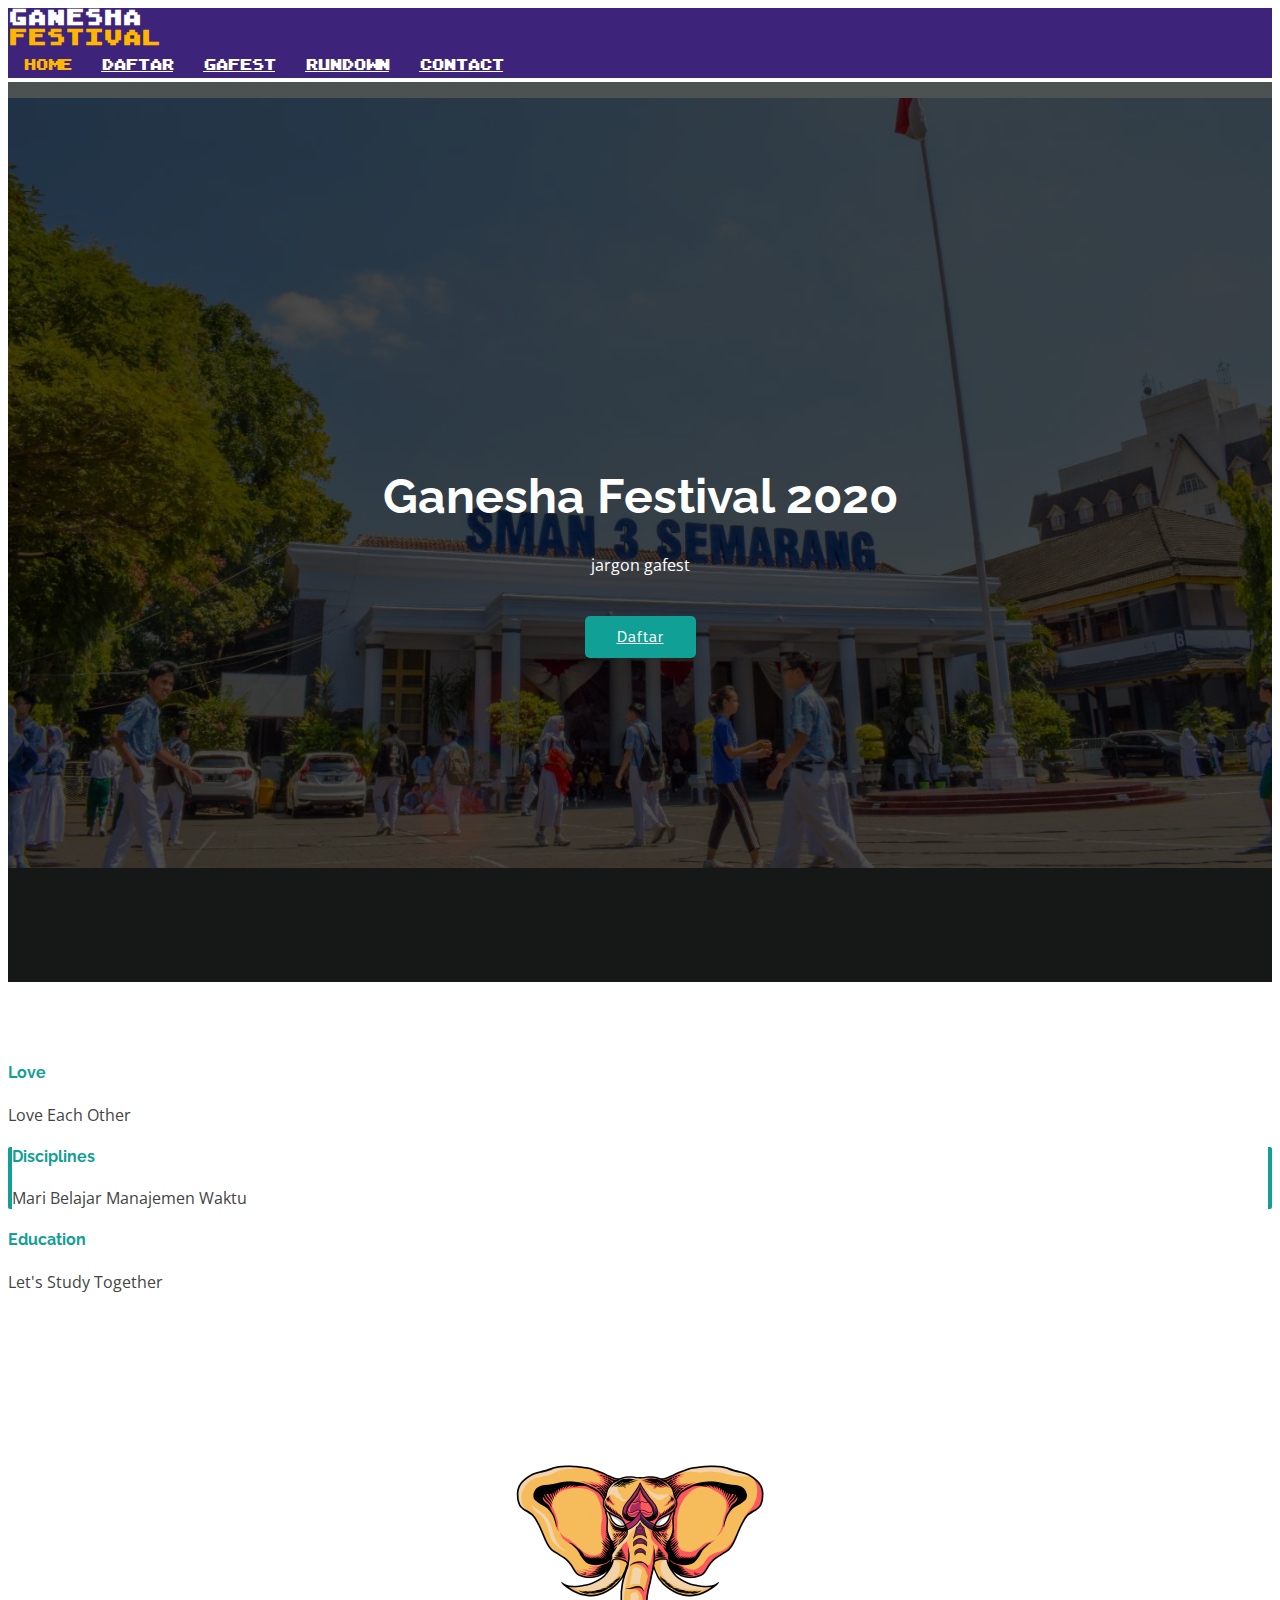
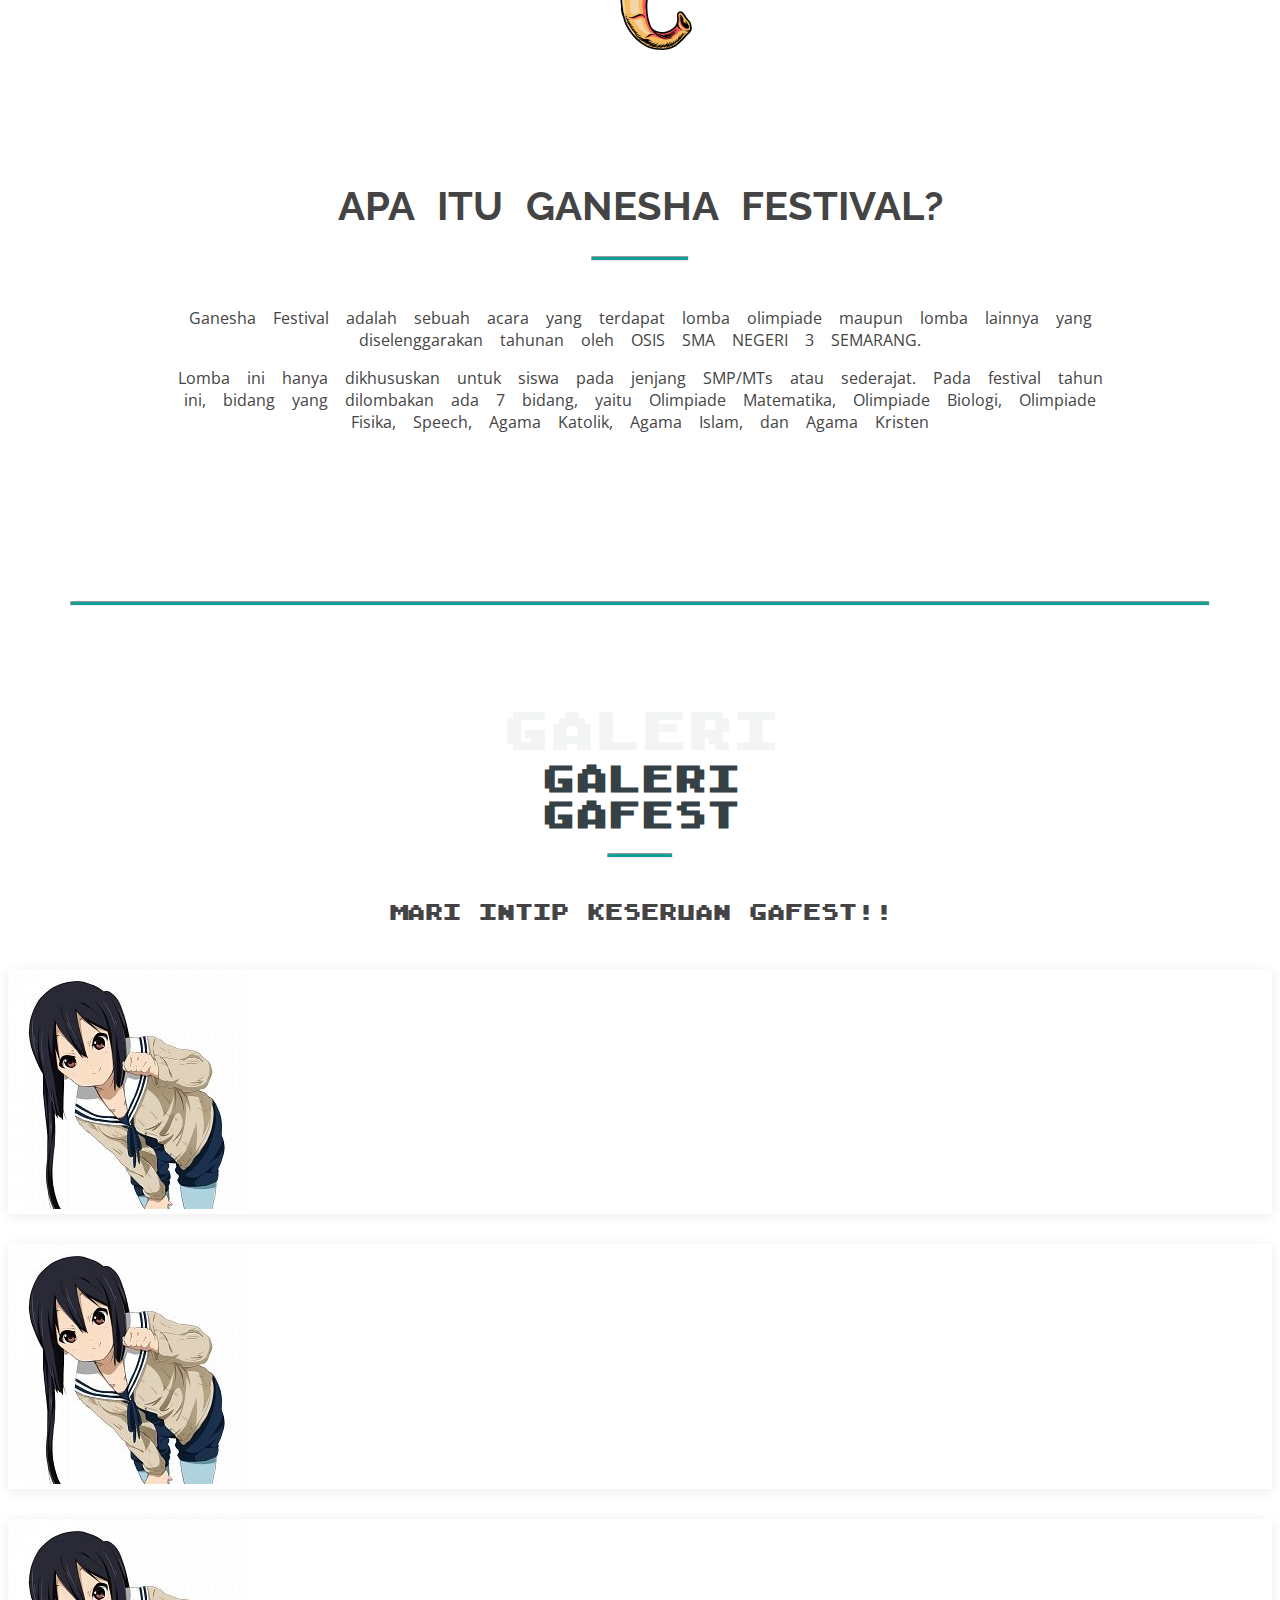
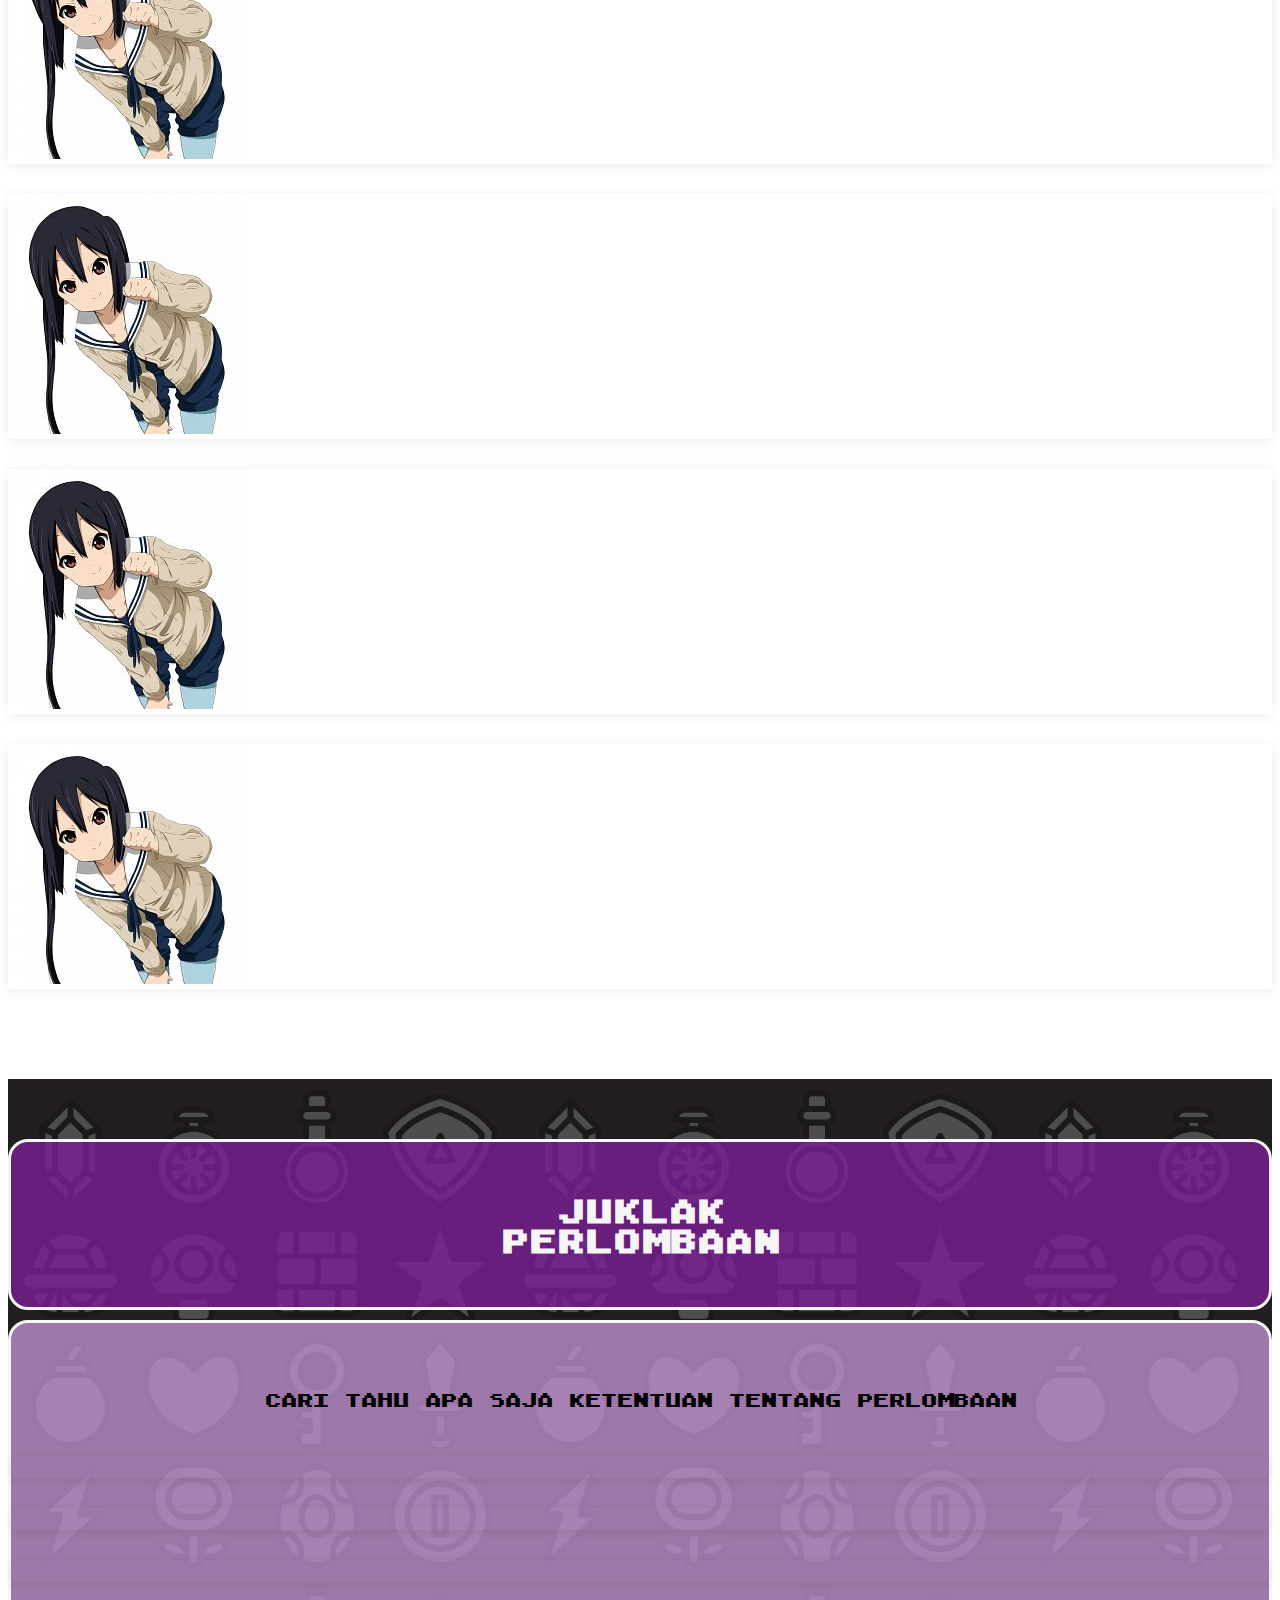
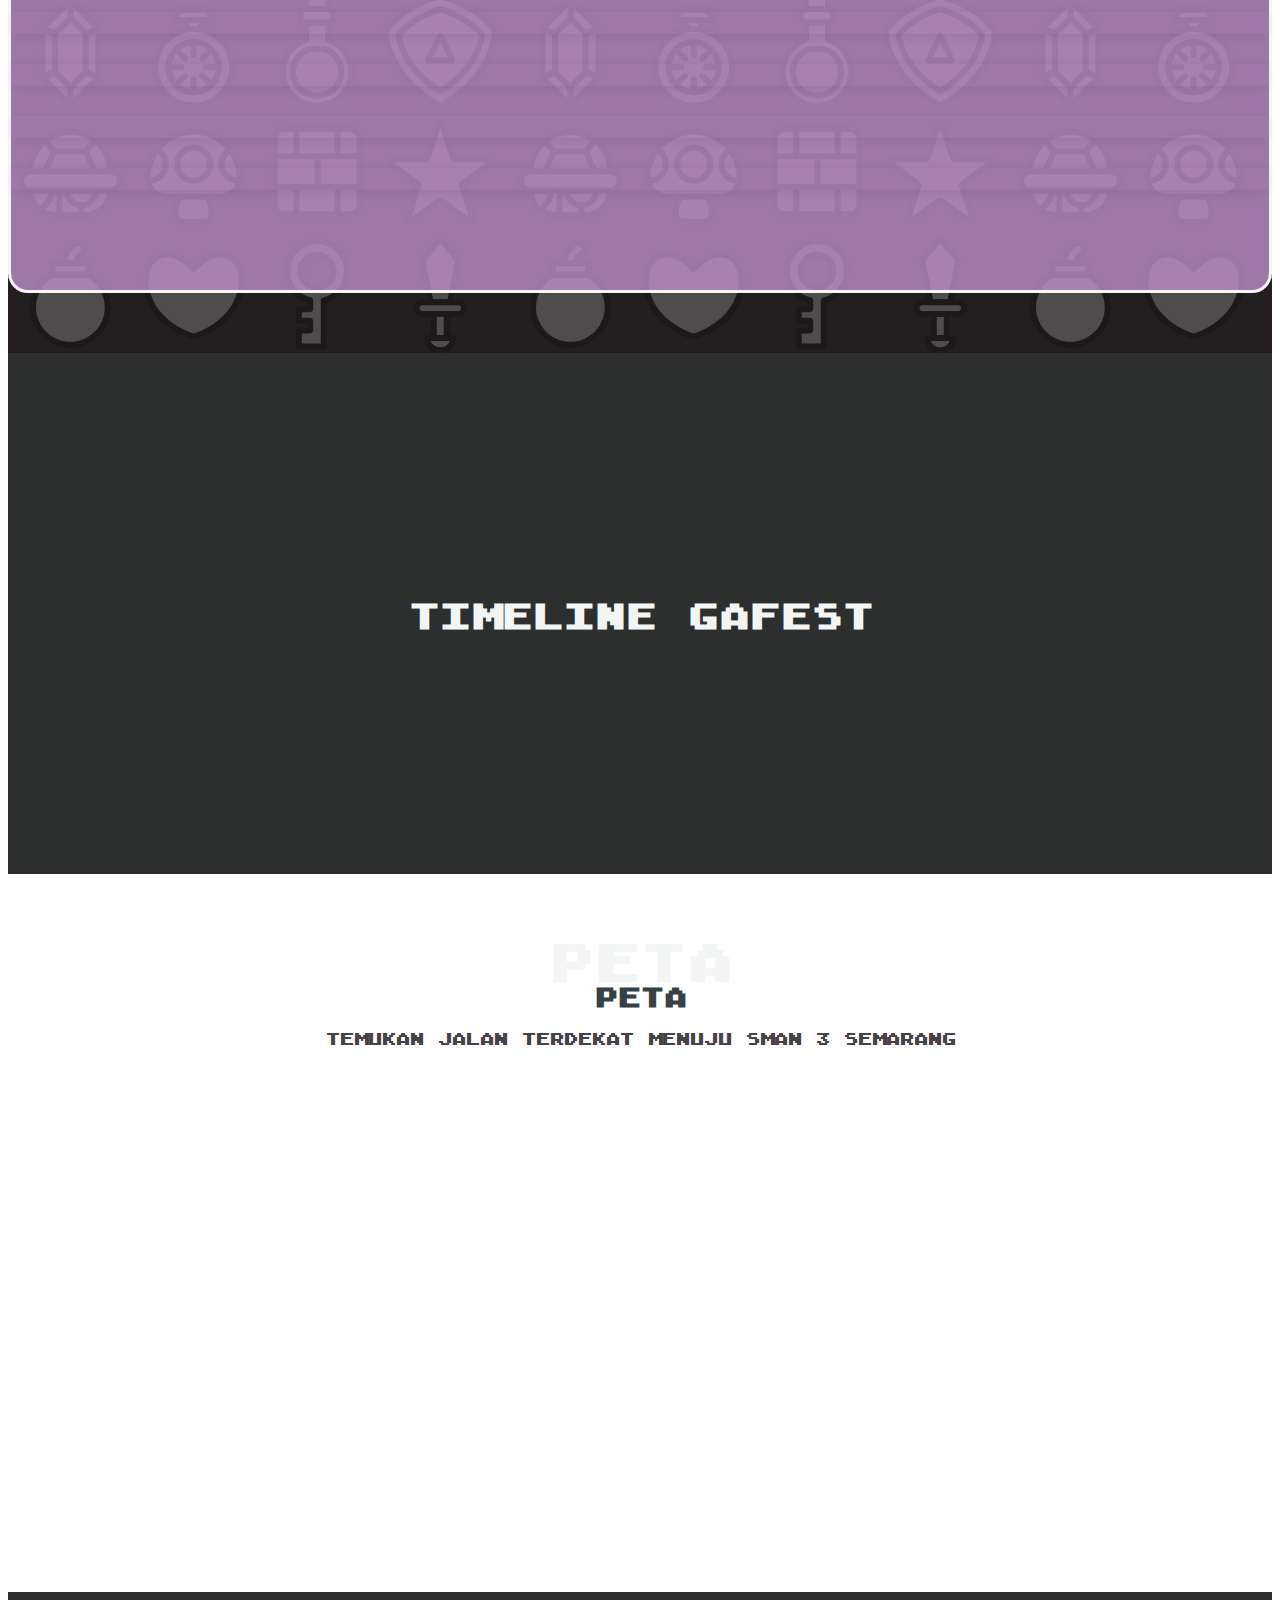
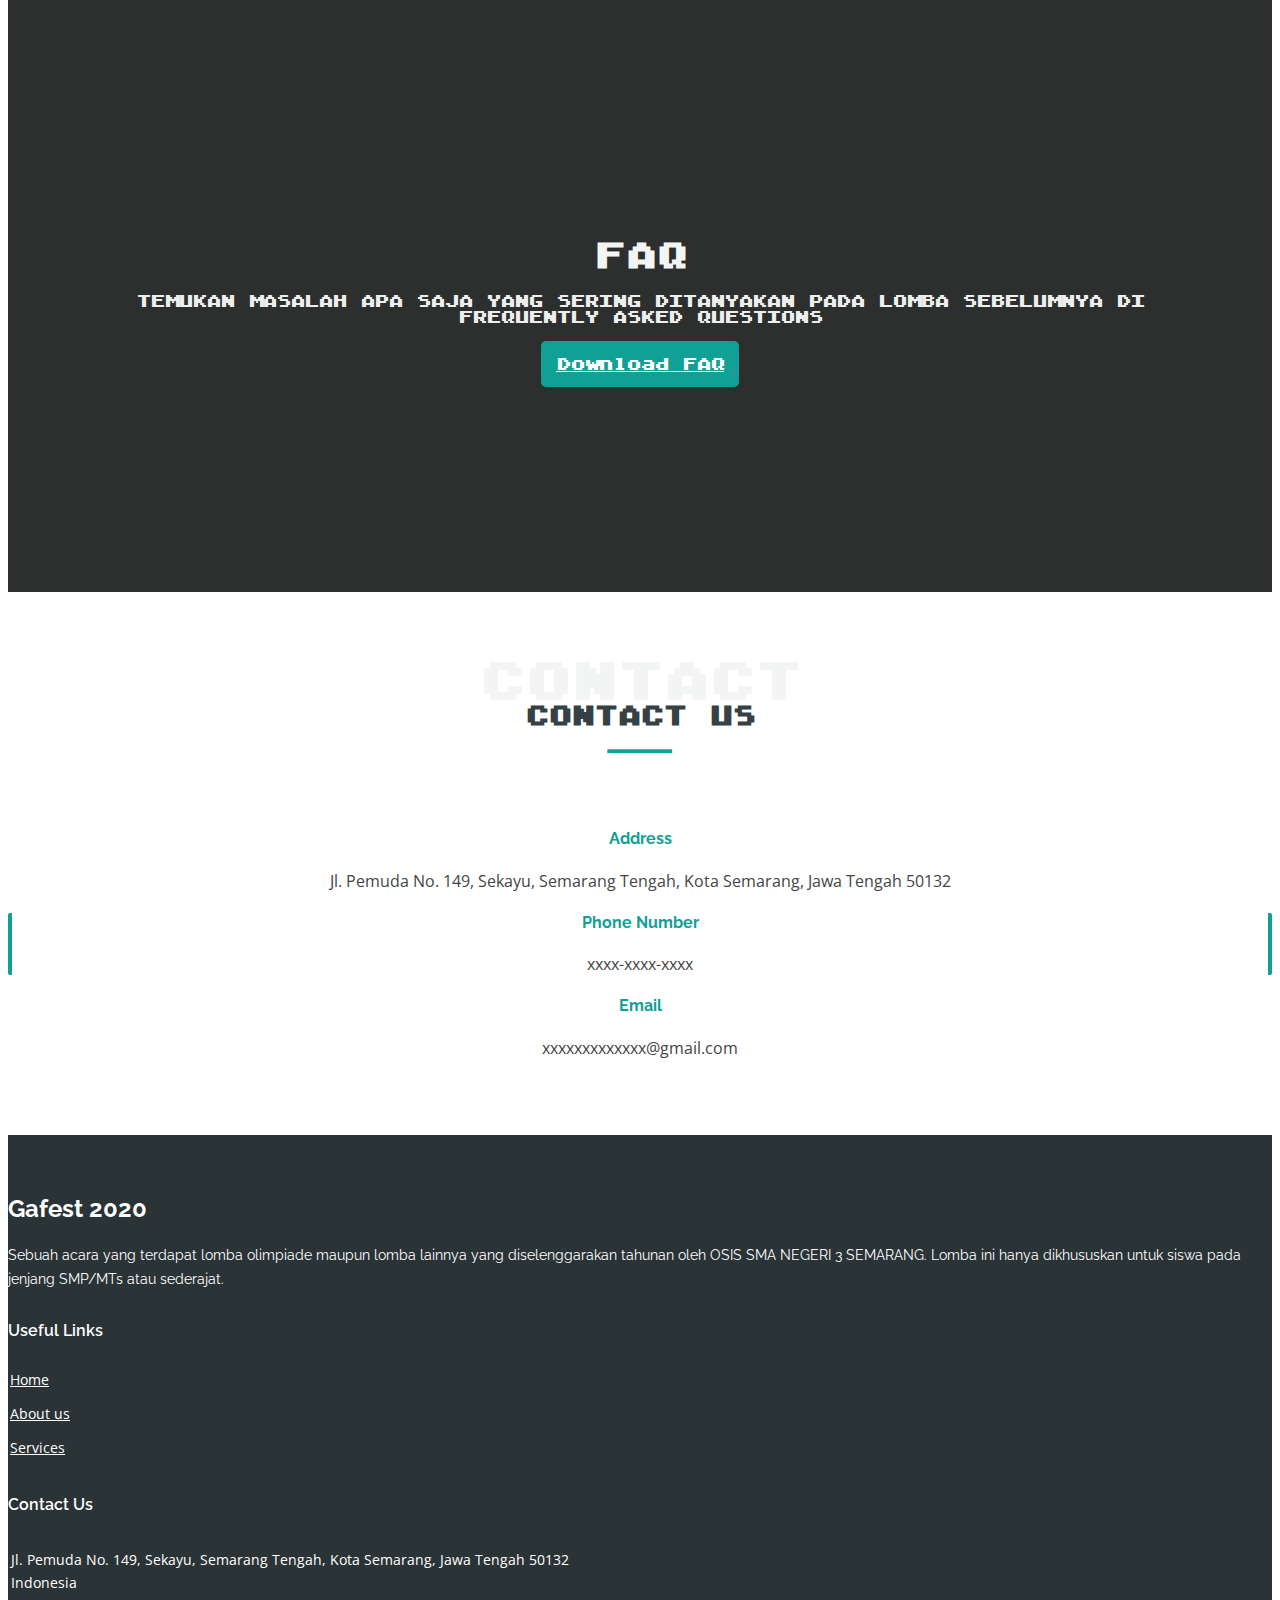
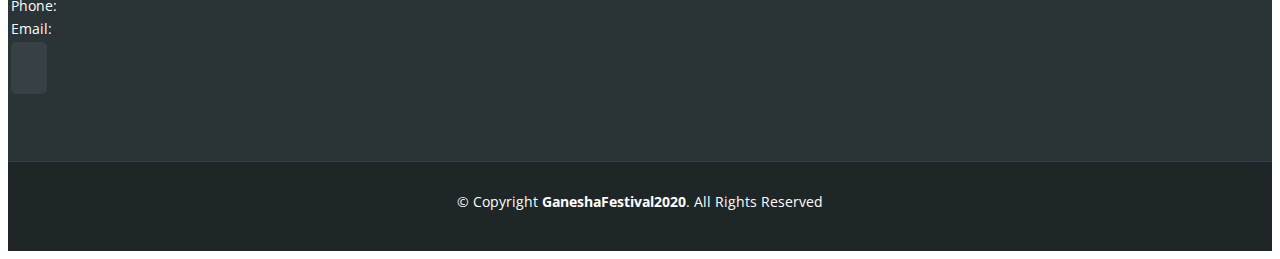
==== commit db45b2a2: "Add files via upload" ====
--- a/index.html
+++ b/index.html
@@ -65,8 +65,17 @@
     }
 
     /* section-faq */
-    .section-faq {
-      text-align: left;
+    .section-faq .btn-faq{
+      padding: 15px;
+      border-radius: 5px;
+      background-color: #11A095;
+      color: #fff;
+      transition-duration: 0.8s;
+    }
+
+    .section-faq .btn-faq:hover {
+      background-color: #1c796c;
+      color: #fff;
     }
 
     /* cyan */
@@ -281,7 +290,7 @@
               <h2 style="font-size: 40px;">apa itu ganesha festival?</h2>
               <hr style="width: 10%; background-color: #11A095; height: 3px; border-radius: 2px;"><br>
               <p>Ganesha Festival adalah sebuah acara yang terdapat lomba olimpiade maupun lomba lainnya yang diselenggarakan tahunan oleh OSIS SMA NEGERI 3 SEMARANG.</p>
-              <p>Lomba ini hanya dikhususkan untuk siswa pada jenjang SMP/MTs atau sederajat. Pada festival tahun ini, bidang yang dilombakan ada 7 bidang, yaitu Olimpiade Matematika, Olimpiade Biologi, Olimpiade Fisika, Speech, Agama Katholik, Agama Islam, dan Agama Kristen</p>
+              <p>Lomba ini hanya dikhususkan untuk siswa pada jenjang SMP/MTs atau sederajat. Pada festival tahun ini, bidang yang dilombakan ada 7 bidang, yaitu Olimpiade Matematika, Olimpiade Biologi, Olimpiade Fisika, Speech, Agama Katolik, Agama Islam, dan Agama Kristen</p>
             </div>
           </header>
           <!-- <div class="col-lg-6 pt-4 pt-lg-0">
@@ -561,12 +570,12 @@
 <!-- gambar 1 -->
           <div class="col-lg-4 col-md-12 col-sm-12 col-12 portfolio-item filter-app">
             <div class="portfolio-wrap juklak-curve">
-              <img src="assets/img/juklak-perlombaan/pemanis.png" class="img-fluid" alt="">
-              <div class="portfolio-info">
-                <h4>App 1</h4>
-                <p>App</p>
-                <div class="portfolio-links">
-                  <a href="assets/img/juklak-perlombaan/pemanis.png" data-gall="portfolioGallery" class="venobox portfolio-button" title="App 1"><i class="ri-add-fill"></i></a>
+              <img src="assets/img/juklak-perlombaan/mat-01.png" class="img-fluid" alt="">
+              <div class="portfolio-info">
+                <h4>MATEMATIKA</h4>
+                <p>JUKLAK MATEMATIKA</p>
+                <div class="portfolio-links">
+                  <a href="assets/img/juklak-perlombaan/mat-01.png" data-gall="portfolioGallery" class="venobox portfolio-button" title="App 1"><i class="ri-add-fill"></i></a>
                   <a href="#" title="More Details" class="portfolio-button"><i class="ri-links-fill"></i></a>
                 </div>
               </div>
@@ -575,12 +584,12 @@
 <!-- gambar 2 -->
           <div class="col-lg-4 col-md-12 col-sm-12 col-12 portfolio-item filter-web">
             <div class="portfolio-wrap juklak-curve">
-              <img src="assets/img/juklak-perlombaan/pemanis.png" class="img-fluid" alt="">
-              <div class="portfolio-info">
-                <h4>Web 3</h4>
-                <p>Web</p>
-                <div class="portfolio-links">
-                  <a href="assets/img/juklak-perlombaan/pemanis.png" data-gall="portfolioGallery" class="venobox" title="Web 3"><i class="ri-add-fill"></i></a>
+              <img src="assets/img/juklak-perlombaan/ipa-01.png" class="img-fluid" alt="">
+              <div class="portfolio-info">
+                <h4>IPA</h4>
+                <p>JUKLAK IPA</p>
+                <div class="portfolio-links">
+                  <a href="assets/img/juklak-perlombaan/ipa-01.png" data-gall="portfolioGallery" class="venobox" title="Web 3"><i class="ri-add-fill"></i></a>
                   <a href="#" title="More Details"><i class="ri-links-fill"></i></a>
                 </div>
               </div>
@@ -589,12 +598,12 @@
 <!-- gambar 3 -->
           <div class="col-lg-4 col-md-12 col-sm-12 col-12 portfolio-item filter-app">
             <div class="portfolio-wrap juklak-curve">
-              <img src="assets/img/juklak-perlombaan/pemanis.png" class="img-fluid" alt="">
-              <div class="portfolio-info">
-                <h4>App 2</h4>
-                <p>App</p>
-                <div class="portfolio-links">
-                  <a href="assets/img/juklak-perlombaan/pemanis.png" data-gall="portfolioGallery" class="venobox" title="App 2"><i class="ri-add-fill"></i></a>
+              <img src="assets/img/juklak-perlombaan/ips-01.png" class="img-fluid" alt="">
+              <div class="portfolio-info">
+                <h4>IPS</h4>
+                <p>JUKLAK IPS</p>
+                <div class="portfolio-links">
+                  <a href="assets/img/juklak-perlombaan/ips-01.png" data-gall="portfolioGallery" class="venobox" title="App 2"><i class="ri-add-fill"></i></a>
                   <a href="#" title="More Details"><i class="ri-links-fill"></i></a>
                 </div>
               </div>
@@ -603,12 +612,12 @@
 <!-- gambar 4 -->
           <div class="col-lg-3 col-md-12 col-sm-12 col-12 portfolio-item filter-card">
             <div class="portfolio-wrap juklak-curve">
-              <img src="assets/img/juklak-perlombaan/pemanis.png" class="img-fluid" alt="">
-              <div class="portfolio-info">
-                <h4>Card 2</h4>
-                <p>Card</p>
-                <div class="portfolio-links">
-                  <a href="assets/img/juklak-perlombaan/pemanis.png" data-gall="portfolioGallery" class="venobox" title="Card 2"><i class="ri-add-fill"></i></a>
+              <img src="assets/img/juklak-perlombaan/speech-01.png" class="img-fluid" alt="">
+              <div class="portfolio-info">
+                <h4>SPEECH</h4>
+                <p>JUKLAK SPEECH</p>
+                <div class="portfolio-links">
+                  <a href="assets/img/juklak-perlombaan/speech-01.png" data-gall="portfolioGallery" class="venobox" title="Card 2"><i class="ri-add-fill"></i></a>
                   <a href="#" title="More Details"><i class="ri-links-fill"></i></a>
                 </div>
               </div>
@@ -617,12 +626,12 @@
 <!-- gambar 5 -->
           <div class="col-lg-3 col-md-12 col-sm-12 col-12 portfolio-item filter-web">
             <div class="portfolio-wrap juklak-curve">
-              <img src="assets/img/juklak-perlombaan/pemanis.png" class="img-fluid" alt="">
-              <div class="portfolio-info">
-                <h4>Web 2</h4>
-                <p>Web</p>
-                <div class="portfolio-links">
-                  <a href="assets/img/juklak-perlombaan/pemanis.png" data-gall="portfolioGallery" class="venobox" title="Web 2"><i class="ri-add-fill"></i></a>
+              <img src="assets/img/juklak-perlombaan/lpa-is-01.png" class="img-fluid" alt="">
+              <div class="portfolio-info">
+                <h4>AGAMA ISLAM</h4>
+                <p>JUKLAK AGAMA ISLAM</p>
+                <div class="portfolio-links">
+                  <a href="assets/img/juklak-perlombaan/lpa-is-01.png" data-gall="portfolioGallery" class="venobox" title="Web 2"><i class="ri-add-fill"></i></a>
                   <a href="#" title="More Details"><i class="ri-links-fill"></i></a>
                 </div>
               </div>
@@ -631,12 +640,12 @@
 <!-- gambar 6 -->
           <div class="col-lg-3 col-md-12 col-sm-12 col-12 portfolio-item filter-app">
             <div class="portfolio-wrap juklak-curve">
-              <img src="assets/img/juklak-perlombaan/pemanis.png" class="img-fluid" alt="">
-              <div class="portfolio-info">
-                <h4>App 3</h4>
-                <p>App</p>
-                <div class="portfolio-links">
-                  <a href="assets/img/juklak-perlombaan/pemanis.png" data-gall="portfolioGallery" class="venobox" title="App 3"><i class="ri-add-fill"></i></a>
+              <img src="assets/img/juklak-perlombaan/lpa-kat-01.png" class="img-fluid" alt="">
+              <div class="portfolio-info">
+                <h4>AGAMA KATOLIK</h4>
+                <p>JUKLAK AGAMA KATOLIK</p>
+                <div class="portfolio-links">
+                  <a href="assets/img/juklak-perlombaan/lpa-kat-01.png" data-gall="portfolioGallery" class="venobox" title="App 3"><i class="ri-add-fill"></i></a>
                   <a href="#" title="More Details"><i class="ri-links-fill"></i></a>
                 </div>
               </div>
@@ -645,12 +654,12 @@
 <!-- gambar 7 -->
           <div class="col-lg-3 col-md-12 col-sm-12 col-12 portfolio-item filter-app">
             <div class="portfolio-wrap juklak-curve">
-              <img src="assets/img/juklak-perlombaan/pemanis.png" class="img-fluid" alt="">
-              <div class="portfolio-info">
-                <h4>App 3</h4>
-                <p>App</p>
-                <div class="portfolio-links">
-                  <a href="assets/img/juklak-perlombaan/pemanis.png" data-gall="portfolioGallery" class="venobox" title="App 3"><i class="ri-add-fill"></i></a>
+              <img src="assets/img/juklak-perlombaan/lpa-kris-01.png" class="img-fluid" alt="">
+              <div class="portfolio-info">
+                <h4>AGAMA KRISTEN</h4>
+                <p>JUKLAK AGAMA KRISTEN</p>
+                <div class="portfolio-links">
+                  <a href="assets/img/juklak-perlombaan/lpa-kris-01.png" data-gall="portfolioGallery" class="venobox" title="App 3"><i class="ri-add-fill"></i></a>
                   <a href="#" title="More Details"><i class="ri-links-fill"></i></a>
                 </div>
               </div>
@@ -731,7 +740,8 @@
             <div class="section-title custom-font section-faq">
               <!-- <span>FAQ</span> -->
               <h2 class="custom-font" style="color: #f3f5f5;">FAQ</h2>
-              <p>temukan masalah apa saja yang sering ditanyakan pada lomba sebelumnya di Frequently Asked Questions</p>
+              <p>temukan masalah apa saja yang sering ditanyakan pada lomba sebelumnya di Frequently Asked Questions</p><br>
+              <a href="#" target="_blank" class="btn-faq">Download FAQ</a>
             </div>
             <br><br><br><br><br>
 
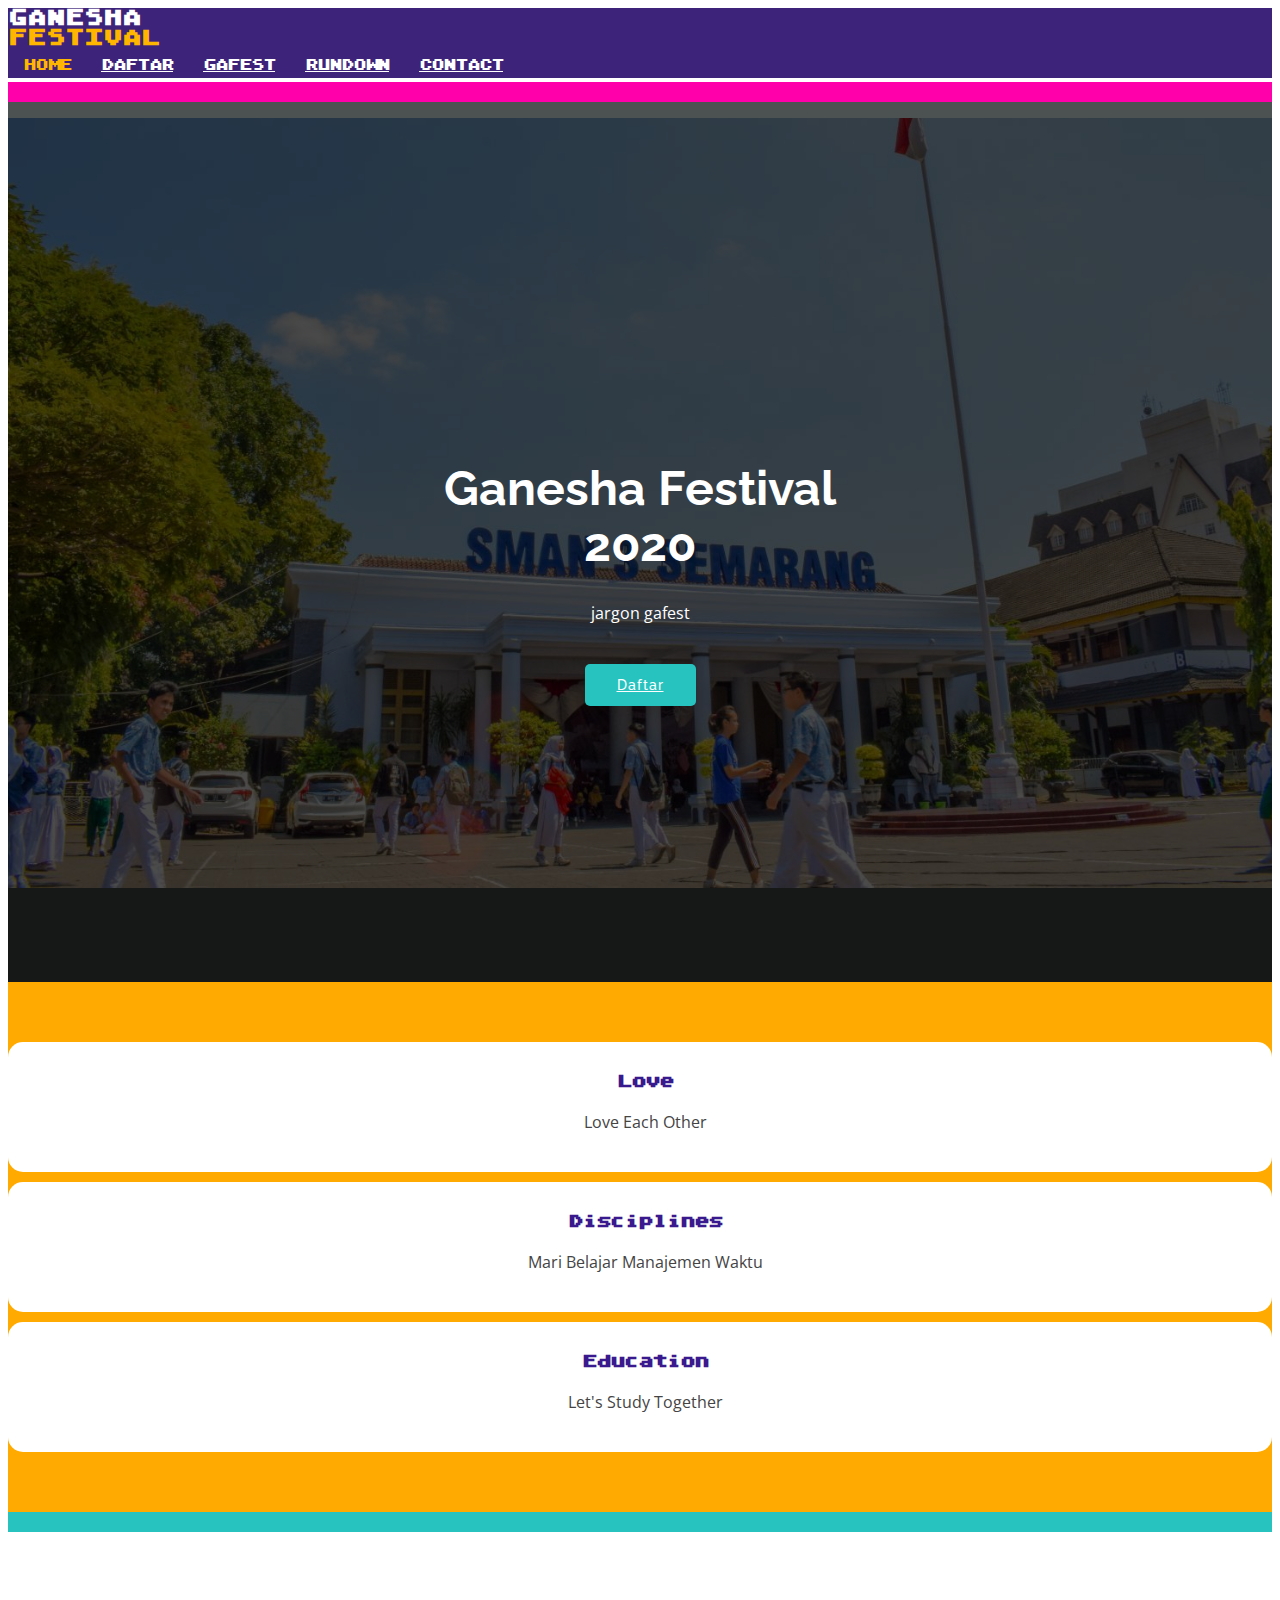
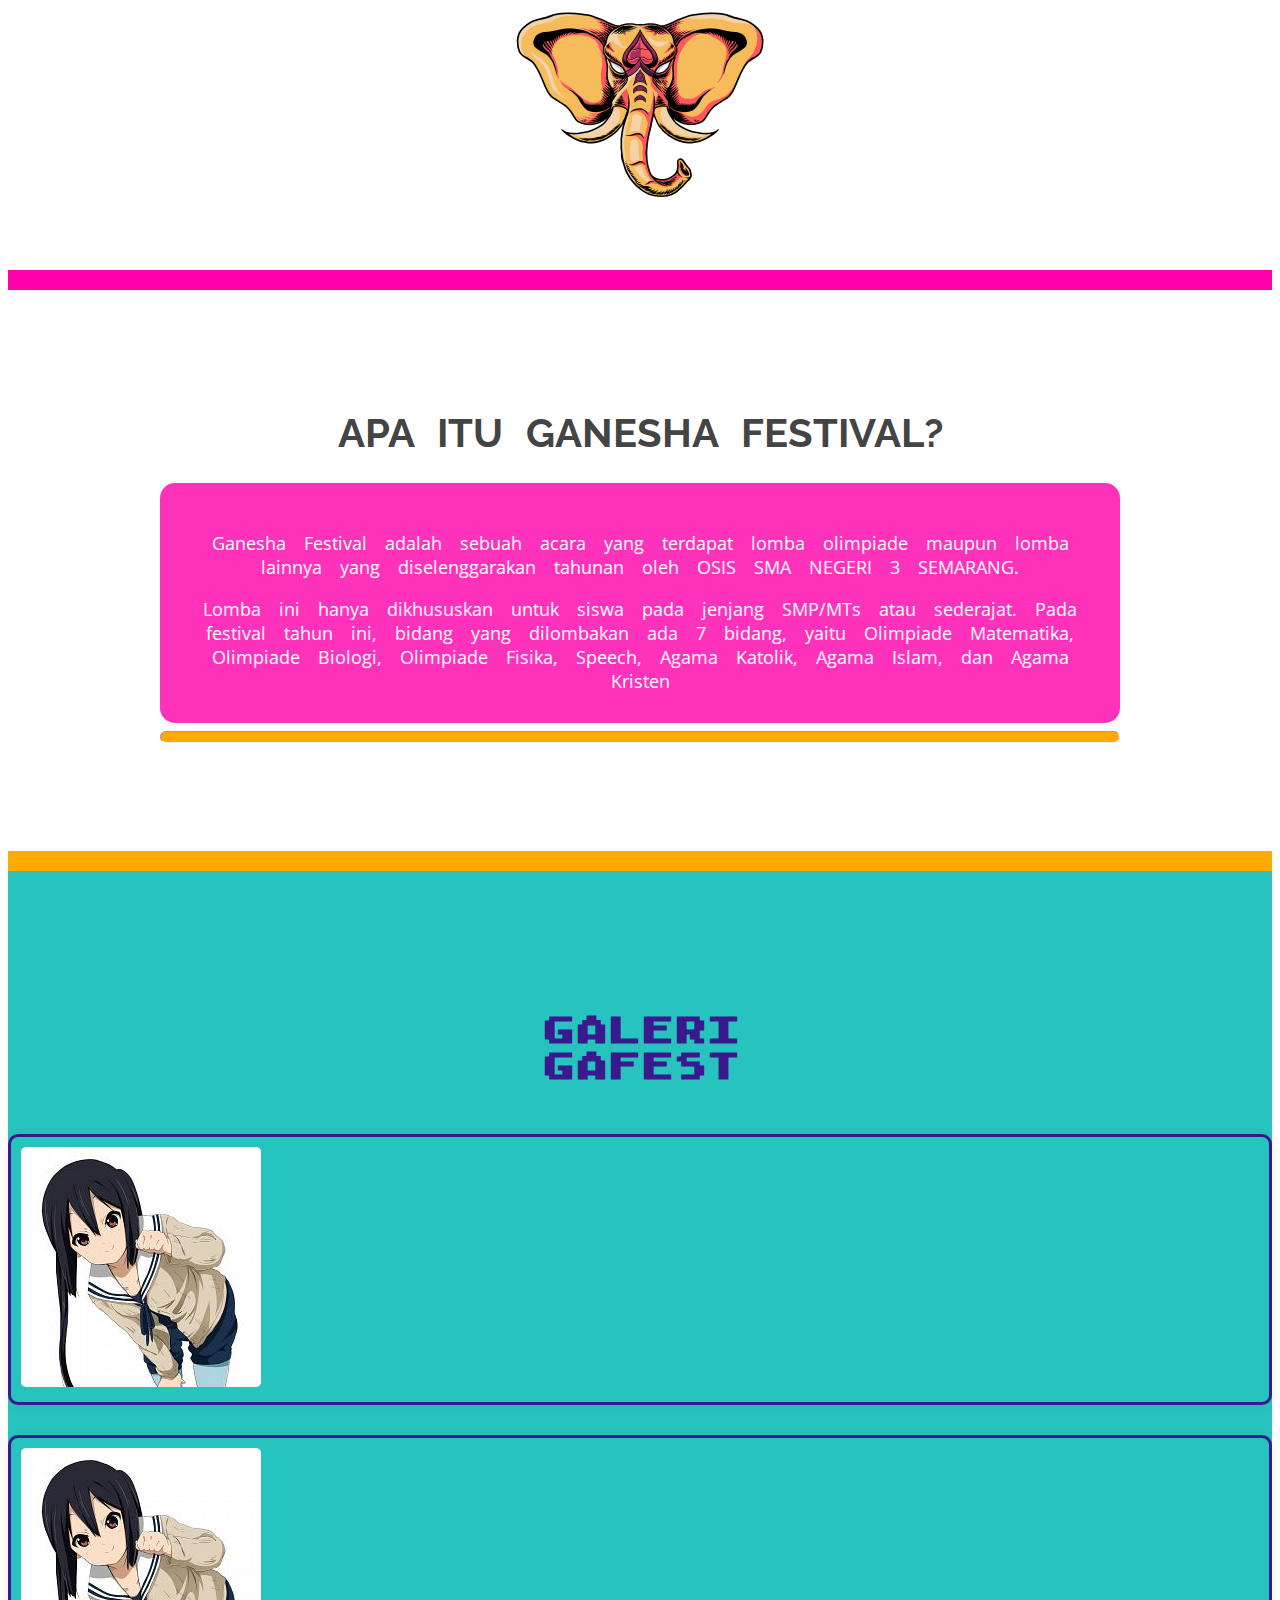
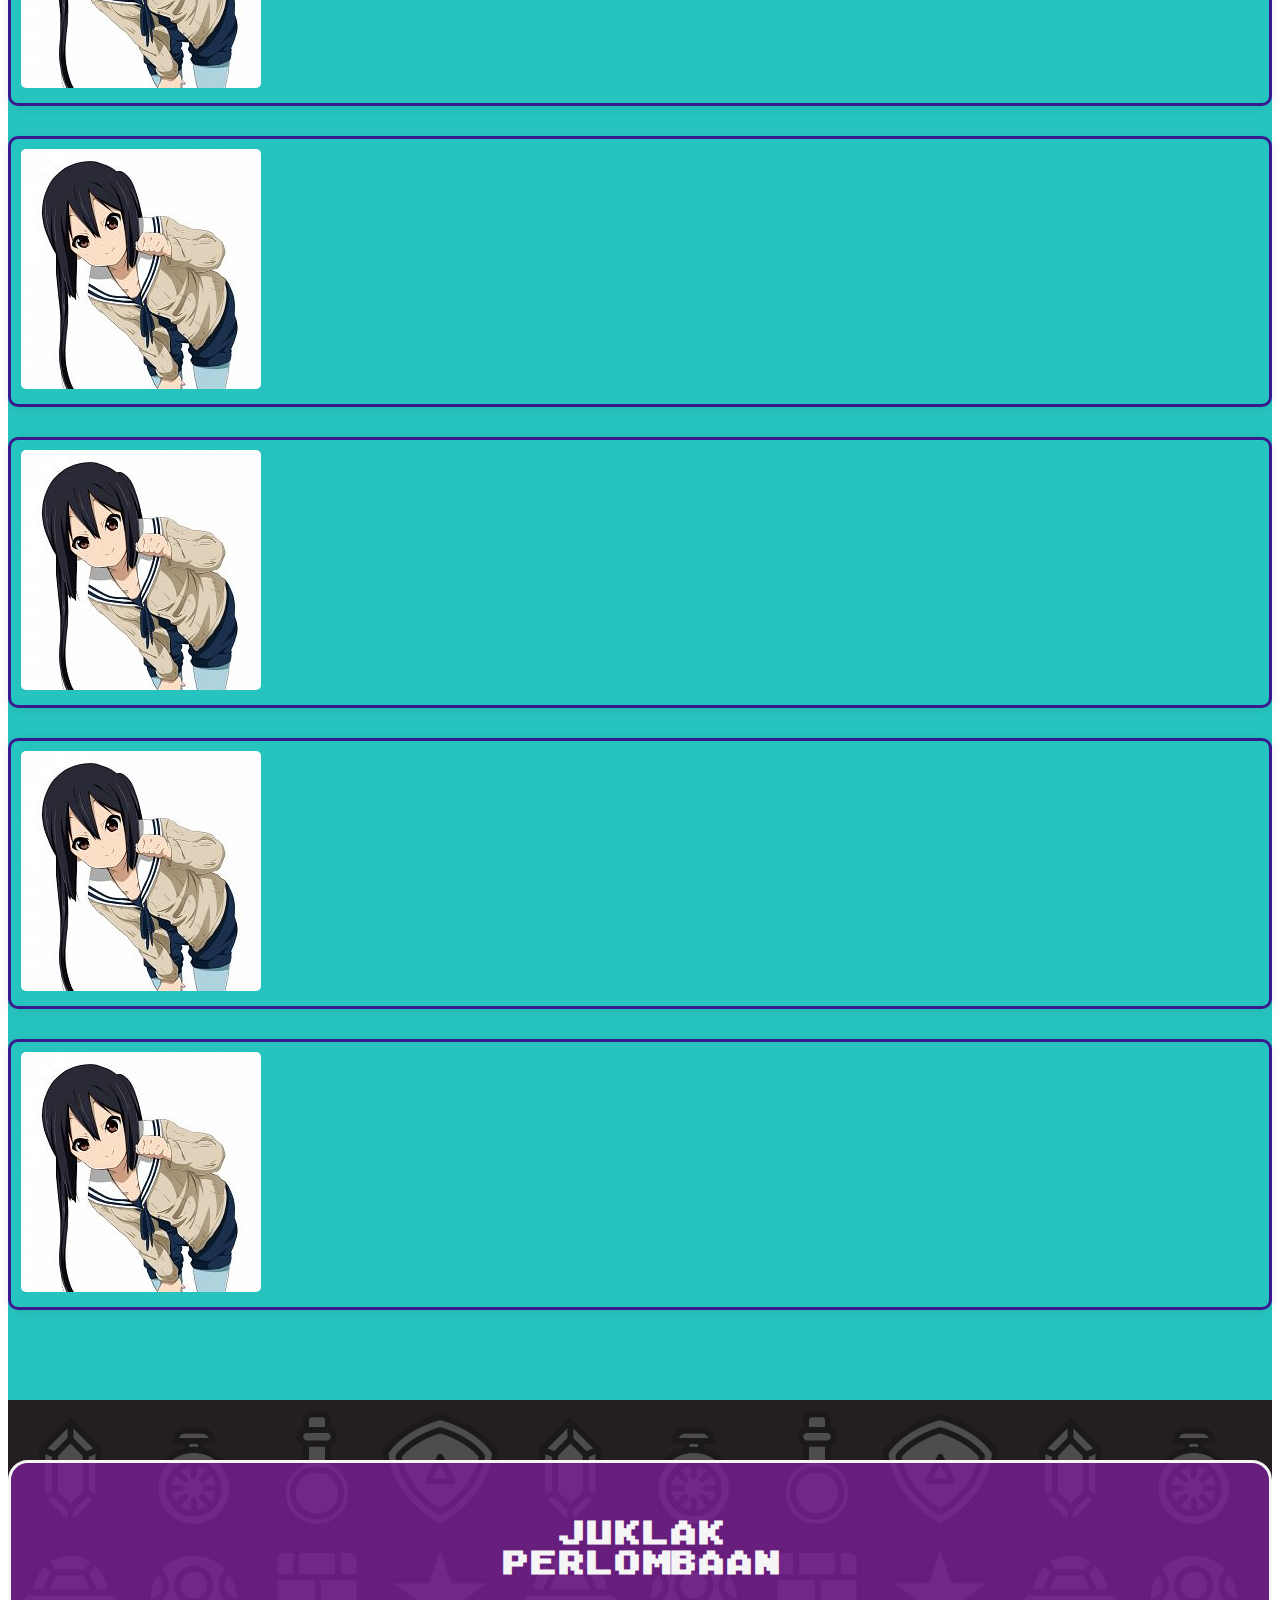
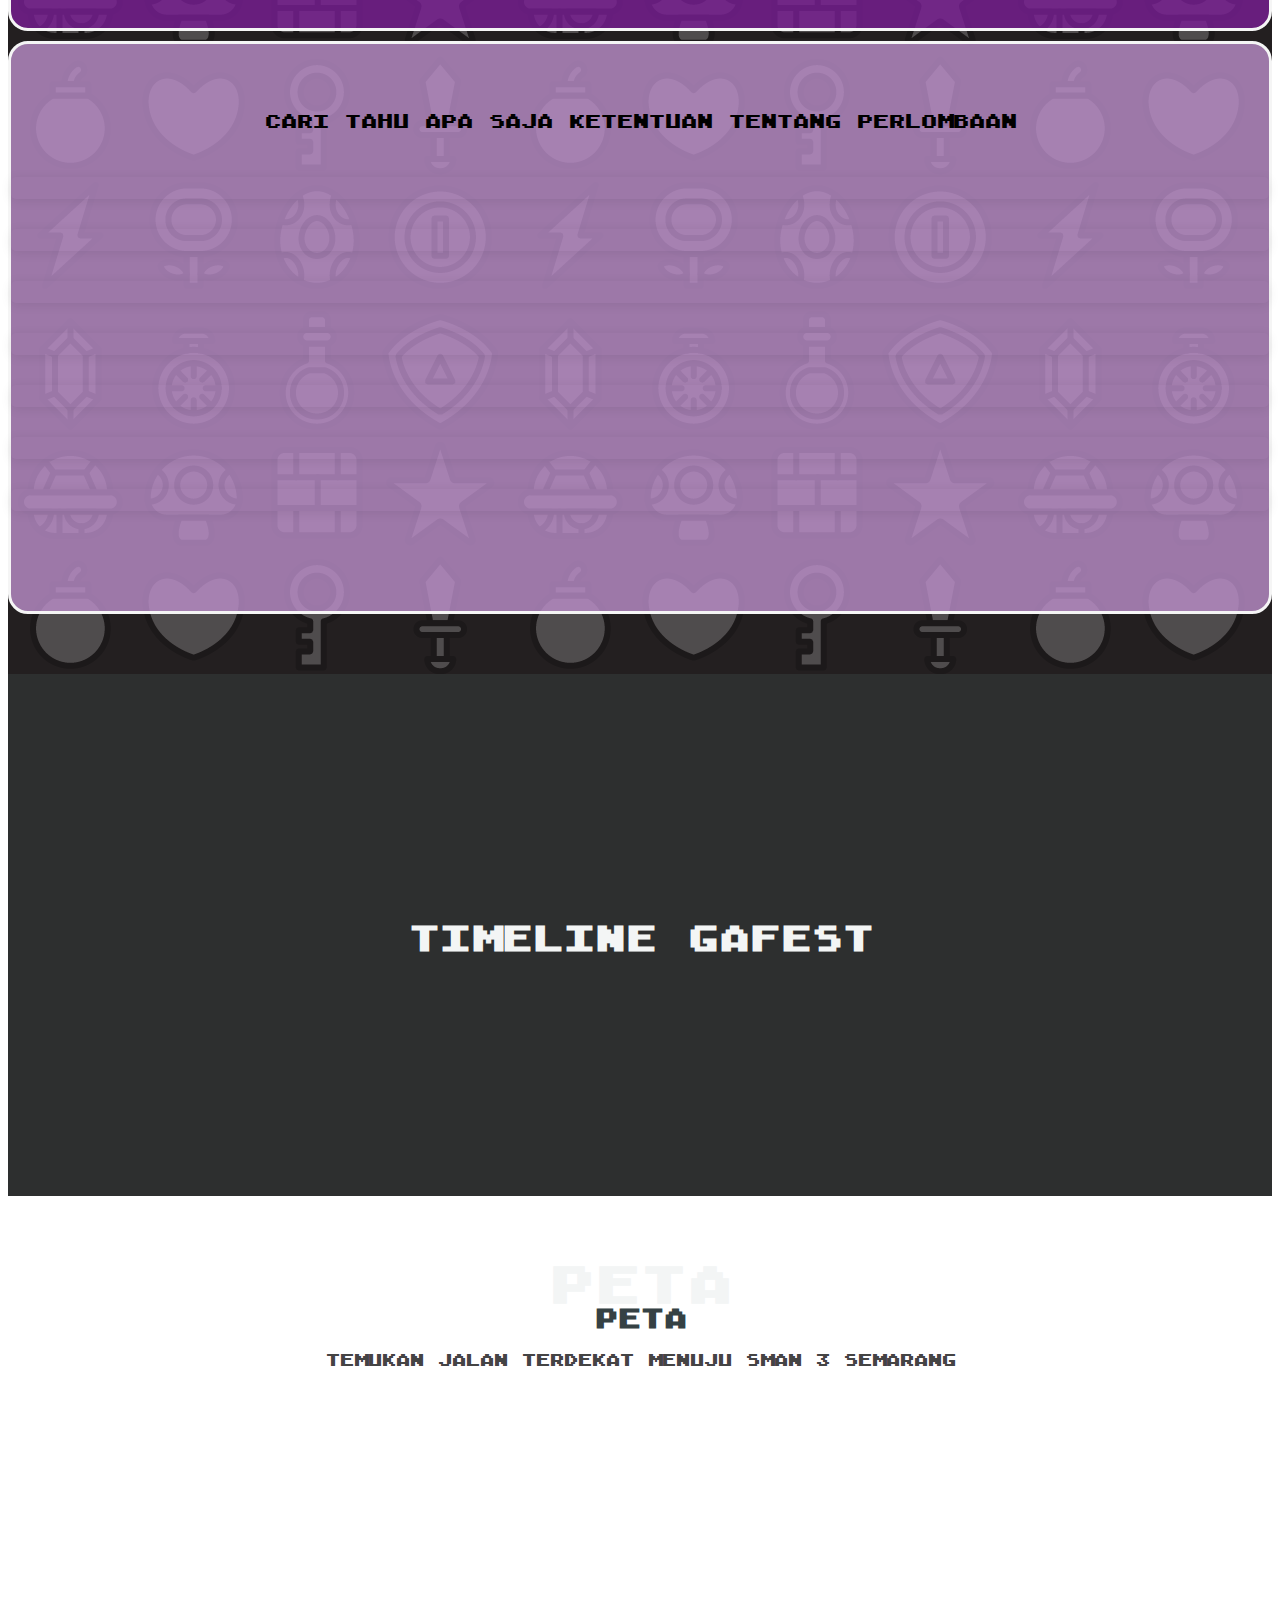
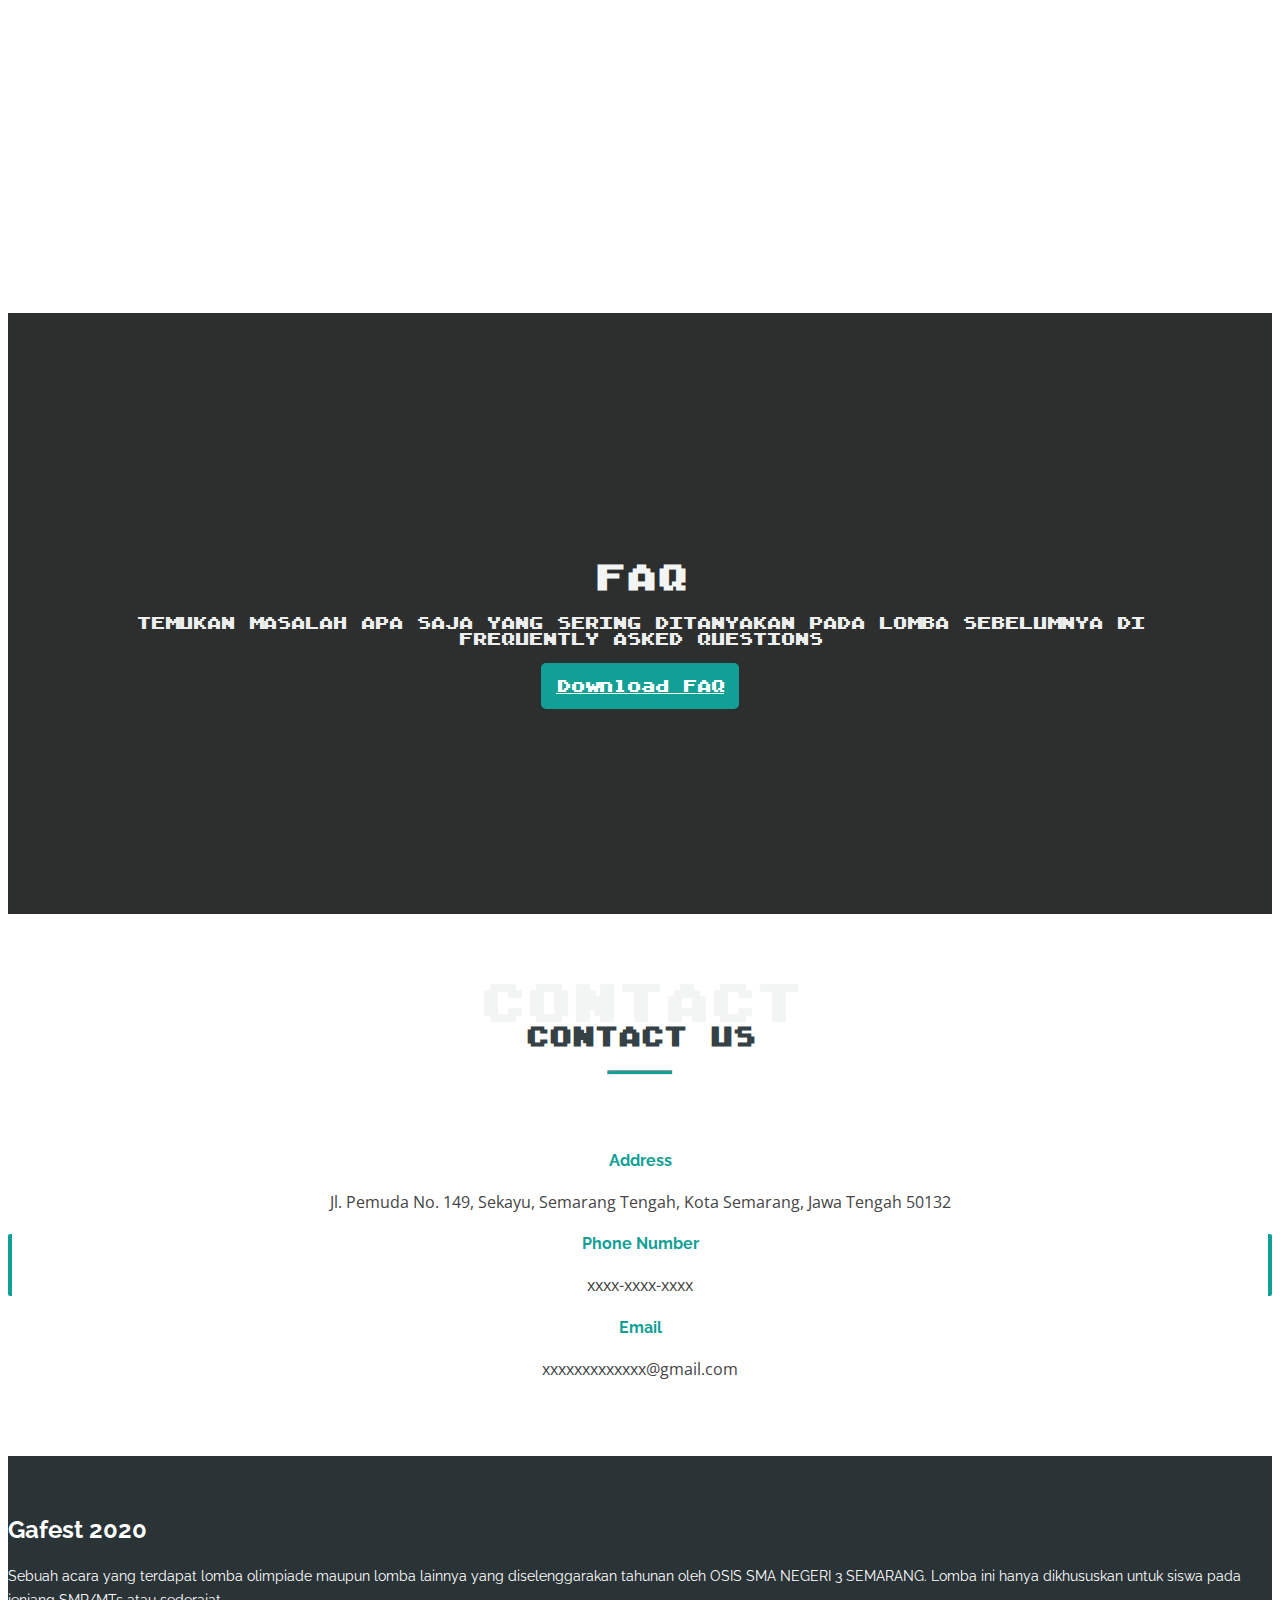
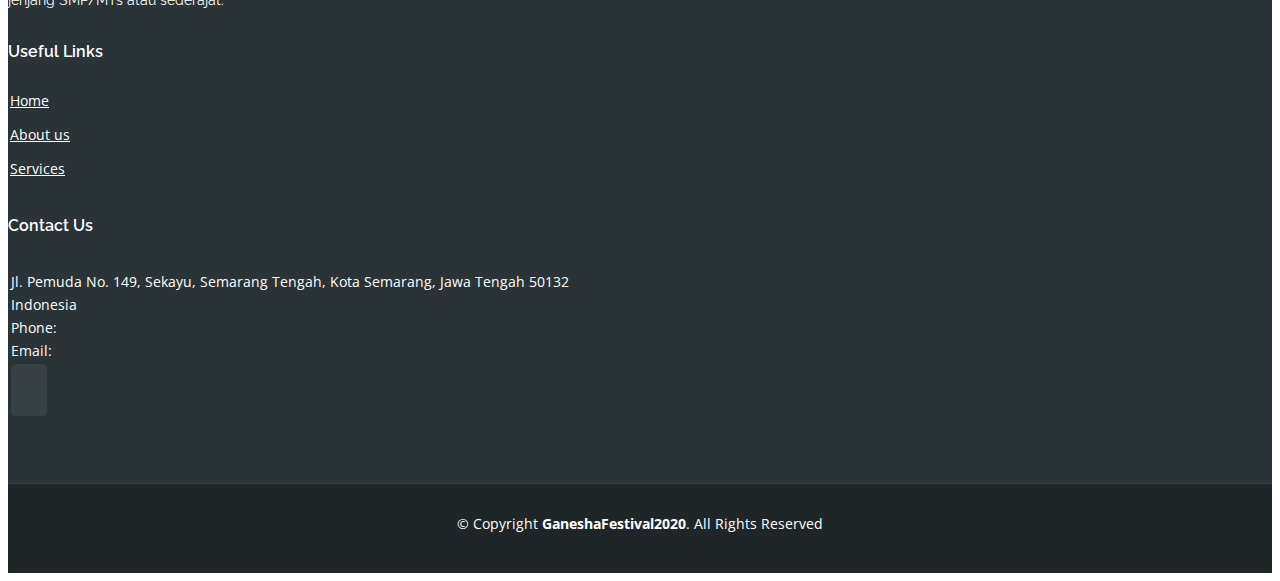
==== commit 64baa772: "Add files via upload" ====
--- a/index.html
+++ b/index.html
@@ -17,6 +17,7 @@
 
   <!-- Custom Font CSS File -->
   <link rel="stylesheet" href="assets/custom-font/atari-classic/stylesheet.css">
+  <link rel="stylesheet" href="assets/custom-font/montserrat/stylesheet.css">
 
   <!-- CSS -->
   <style>
@@ -25,6 +26,10 @@
     .custom-font {
       font-family: 'atari_classic_intchunky', arial, sans-serif;
       letter-spacing: -2px;
+    }
+
+    .montserrat {
+      font-family: 'montserratregular';
     }
 
     /* horizontal line */
@@ -43,7 +48,7 @@
       border-radius: 2px;
     }
 
-    /* font-white */
+    /* font-color */
     .font-white {
       color: #f3f5f5;
       font-size: 52px;
@@ -51,11 +56,16 @@
       text-transform: uppercase;
     }
 
-    /* font-black */
     .font-black {
       color: #000;
     }
 
+    /* color */
+    .cyan {color: #11A095;}
+
+    .purple {color: #391A8E;}
+
+/* main */
     /* logo */
     .logo img{
       height: 250px;
@@ -64,6 +74,63 @@
       margin-right: auto;
     }
 
+    /* featured-service */
+    .featured-service {
+      background-color: #FFAA00;
+    }
+
+    .featured-service-content {
+      background-color: #FFFFFF;
+      height: 120px;
+      text-align: center;
+      padding-top: 10px;
+      padding-left: 10px;
+      border-radius: 15px;
+    }
+
+    /* about section */
+    .about-section-content {
+      padding: 30px;
+      background-color: RGBA(255,0,170,0.8);
+      color: #FFFFFF;
+      font-size: 18px;
+      border-radius: 15px;
+    }
+
+    /* galeri gafest */
+    .galeri-item {
+      border: solid #391A8E 3px;
+      border-radius: 10px;
+      padding: 10px;
+    }
+
+    .galeri-curved {
+      border-radius: 5px;
+    }
+    
+    /* juklak section */
+    .juklak-section {
+      background-image: url(assets/img/background/bg-gafest/bg-gafest500.png);
+    }
+    
+    .juklak-h2 {
+      background-color: RGBA(121,30,149,80%);
+      border: 3px solid whitesmoke;
+      border-radius: 20px;
+    }
+    
+    .juklak {
+      background-color: RGBA(188,143,202, 80%); 
+      padding-top: 20px; 
+      padding-bottom: 70px; 
+      border: 3px solid whitesmoke;
+      border-radius: 20px;
+    }
+    
+    .juklak-curve {
+      border-radius: 5px;
+    }
+    
     /* section-faq */
     .section-faq .btn-faq{
       padding: 15px;
@@ -77,35 +144,6 @@
       background-color: #1c796c;
       color: #fff;
     }
-
-    /* cyan */
-    .cyan {
-      color: #11A095;
-    }
-
-    /* juklak section */
-    .juklak-section {
-      background-image: url(assets/img/background/bg-gafest/bg-gafest500.png);
-    }
-
-    .juklak-h2 {
-      background-color: RGBA(121,30,149,80%);
-      border: 3px solid whitesmoke;
-      border-radius: 20px;
-    }
-
-    .juklak {
-      background-color: RGBA(188,143,202, 80%); 
-      padding-top: 20px; 
-      padding-bottom: 70px; 
-      border: 3px solid whitesmoke;
-      border-radius: 20px;
-    }
-
-    .juklak-curve {
-      border-radius: 5px;
-    }
-
   </style>
 
   <!-- Google Fonts -->
@@ -190,10 +228,14 @@
       </nav><!-- .nav-menu -->
 
     </div>
+
   </header><!-- End Header -->
 
   <!-- ======= Hero Section ======= -->
   <section id="hero">
+
+    <div style="height: 20px; background-color: #FF00AA;"></div>
+
     <div class="hero-container">
       <div id="heroCarousel" class="carousel slide carousel-fade" data-ride="carousel">
 
@@ -205,7 +247,7 @@
           <div class="carousel-item active" style="background-image: url(assets/img/slide/1.jpg); background-position-y: -130px;">
             <div class="carousel-container">
               <div class="carousel-content">
-                <h2>Ganesha Festival <span>2020</span></h2>
+                <h2>Ganesha Festival <br><span>2020</span></h2>
                 <p>jargon gafest</p>
                 <a href="#" target="_blank" class="btn-get-started scrollto ">Daftar</a>
               </div>
@@ -227,7 +269,7 @@
           <div class="carousel-item" style="background-image: url(assets/img/slide/3.jpg);">
             <div class="carousel-container">
               <div class="carousel-content">
-                <h2>Ganesha Festival <span>2020</span></h2>
+                <h2>Ganesha Festival <br><span>2020</span></h2>
                 <p>jargon gafest</p>
                 <a href="http://bit.ly/daftargafest2019" target="_blank" class="btn-get-started scrollto">Daftar</a>
               </div>
@@ -253,63 +295,64 @@
   <main id="main">
 
     <!-- ======= Featured Service Section ======= -->
-    <section id="featured-service">
+    <section class="featured-service" id="featured-service">
       <div class="container">
         <div class="row" style="text-transform: capitalize;">
 
+          <div class="col-lg-3 col-md-4 col-sm-4">
+            <div class="featured-service-content">
+              <h4 class="title purple custom-font">Love</h4>
+              <p class="description">Love each other</p>
+            </div>
+          </div>
+
+          <div class="col-lg-1 col-md-1 col-sm-1 col-1" style="height: 10px;"></div>
+
           <div class="col-lg-4 col-md-4 col-sm-4">
-            <h4 class="title cyan">Love</h4>
-            <p class="description">Love each other</p>
-          </div>
-
-          <div class="col-lg-4 col-md-4 col-sm-4" style="border-right: solid; border-left: solid; border-color: #11A095; border-radius: 2px; border-width: 4px;">
-            <h4 class="title cyan">disciplines</h4>
-            <p class="description">mari belajar manajemen waktu</p>
-          </div>
-
-          <div class="col-lg-4 col-md-4 col-sm-4">
-            <h4 class="title cyan">education</h4>
-            <p class="description">let's study together</p>
+            <div class="featured-service-content">
+              <h4 class="title purple custom-font">disciplines</h4>
+              <p class="description">mari belajar manajemen waktu</p>
+            </div>
+          </div>
+
+          <div class="col-lg-1 col-md-1 col-sm-1 col-1" style="height: 10px;"></div>
+
+          <div class="col-lg-3 col-md-4 col-sm-4">
+            <div class="featured-service-content">
+              <h4 class="title purple custom-font">education</h4>
+              <p class="description">let's study together</p>
+            </div>
           </div>
 
         </div>
       </div>
     </section>
-
+    <div style="height: 20px; background-color: #27C4BF;"></div>
+    
+    <!-- ======= Logo ======= -->
+    <div class="container">
+      <div class="logo">
+        <br><br>
+        <img src="assets/img/ganesha-logo-1.png" alt="logo-gafest">
+        <br><br>
+      </div>
+    </div>
+    <div style="height: 20px; background-color: #FF00AA;"></div>
+    
     <!-- ======= About Section ======= -->
     <section id="about" class="about">
       <div class="container">
-        <div class="logo">
-          <img src="assets/img/ganesha-logo-1.png" alt="logo-gafest">
-        </div><br><br>
-
 
         <div class="row content">
           <header style="padding-bottom: 40px; padding-top: 20px; margin-left: 12%; margin-right: 12%; word-spacing: 13px; text-align: center;">
-            <div class="col-lg-12 col-md-12 col-sm-12">
-              <h2 style="font-size: 40px;">apa itu ganesha festival?</h2>
-              <hr style="width: 10%; background-color: #11A095; height: 3px; border-radius: 2px;"><br>
+            <div><h2 style="font-size: 40px;">apa itu ganesha festival?</h2></div>
+            <div class="col-lg-12 col-md-12 col-sm-12 about-section-content">
               <p>Ganesha Festival adalah sebuah acara yang terdapat lomba olimpiade maupun lomba lainnya yang diselenggarakan tahunan oleh OSIS SMA NEGERI 3 SEMARANG.</p>
               <p>Lomba ini hanya dikhususkan untuk siswa pada jenjang SMP/MTs atau sederajat. Pada festival tahun ini, bidang yang dilombakan ada 7 bidang, yaitu Olimpiade Matematika, Olimpiade Biologi, Olimpiade Fisika, Speech, Agama Katolik, Agama Islam, dan Agama Kristen</p>
             </div>
+            <hr style="height: 10px; background-color: #FFAA00; border-radius: 6px;">
           </header>
-          <!-- <div class="col-lg-6 pt-4 pt-lg-0">
-            <h2>about section right side</h2>
-            <p>
-              Ullamco laboris nisi ut aliquip ex ea commodo consequat. Duis aute irure dolor in reprehenderit in voluptate
-              velit esse cillum dolore eu fugiat nulla pariatur. Excepteur sint occaecat cupidatat non proident, sunt in
-              culpa qui officia deserunt mollit anim id est laborum
-            </p>
-            <ul>
-              <li><i class="ri-check-double-line"></i> Ullamco laboris nisi ut aliquip ex ea commodo consequa</li>
-              <li><i class="ri-check-double-line"></i> Duis aute irure dolor in reprehenderit in voluptate velit</li>
-              <li><i class="ri-check-double-line"></i> Ullamco laboris nisi ut aliquip ex ea commodo consequat. Duis aute irure dolor in reprehenderit in</li>
-            </ul>
-            <p class="font-italic">
-              Lorem ipsum dolor sit amet, consectetur adipiscing elit, sed do eiusmod tempor incididunt ut labore et dolore
-              magna aliqua.
-            </p>
-          </div> -->
+
         </div>
 
       </div>
@@ -349,43 +392,6 @@
     </section> -->
     <!-- End About List Section -->
 
-    <!-- ======= Counts Section ======= -->
-    <!-- <section id="counts" class="counts">
-      <div class="container">
-
-        <div class="text-center title">
-          <h3>What we have achieved so far</h3>
-          <p>Iusto et labore modi qui sapiente xpedita tempora et aut non ipsum consequatur illo.</p>
-        </div>
-
-        <div class="row counters">
-
-          <div class="col-lg-3 col-6 text-center">
-            <span data-toggle="counter-up">232</span>
-            <p>Clients</p>
-          </div>
-
-          <div class="col-lg-3 col-6 text-center">
-            <span data-toggle="counter-up">521</span>
-            <p>Projects</p>
-          </div>
-
-          <div class="col-lg-3 col-6 text-center">
-            <span data-toggle="counter-up">1,463</span>
-            <p>Hours Of Support</p>
-          </div>
-
-          <div class="col-lg-3 col-6 text-center">
-            <span data-toggle="counter-up">15</span>
-            <p>Hard Workers</p>
-          </div>
-
-        </div>
-
-      </div>
-    </section> -->
-    <!-- End Counts Section -->
-
     <!-- ======= Services Section ======= -->
     <!-- <section id="services" class="services section-bg">
       <div class="container">
@@ -451,22 +457,21 @@
 
 
     <!-- galeri gafest -->
+    <div style="height: 20px; background-color: #FFAA00;"></div>
     <section id="portfolio" class="portfolio galeri-gafest">
+
       <div class="container">
-        <hr class="horizontal-line"><br><br><br><br>
-
+        <br>
         <div class="col-lg-12 col-md-12 col-sm-12 section-title custom-font">
-          <span>Galeri</span>
-          <h2 class="custom-font" style="font-size: 35px;">Galeri<br>Gafest</h2>
-          <hr class="horizontal-line-short"><br>
-          <p style="font-size: 20px; text-transform: uppercase;">Mari intip keseruan GaFest!!</p><br>
+          <h2 class="custom-font" style="font-size: 35px; color: #391A8E;">Galeri <br>Gafest</h2>
+          <!-- <p style="font-size: 20px; text-transform: uppercase;">Mari intip keseruan GaFest!!</p><br> -->
         </div>
 
         <div class="row portfolio-container">
 <!-- gambar 1 -->
           <div class="col-lg-4 col-md-6 col-sm-6 col-6 portfolio-item filter-app">
-            <div class="portfolio-wrap">
-              <img src="assets/img/galeri-gafest/pemanis.jpg" class="img-fluid" alt="">
+            <div class="portfolio-wrap galeri-item">
+              <img src="assets/img/galeri-gafest/pemanis.jpg" class="img-fluid galeri-curved" alt="">
               <div class="portfolio-info">
                 <h4>App 1</h4>
                 <p>App</p>
@@ -479,8 +484,8 @@
           </div>
 <!-- gambar 2 -->
           <div class="col-lg-4 col-md-6 col-sm-6 col-6 portfolio-item filter-web">
-            <div class="portfolio-wrap">
-              <img src="assets/img/galeri-gafest/pemanis.jpg" class="img-fluid" alt="">
+            <div class="portfolio-wrap galeri-item">
+              <img src="assets/img/galeri-gafest/pemanis.jpg" class="img-fluid galeri-curved" alt="">
               <div class="portfolio-info">
                 <h4>Web 3</h4>
                 <p>Web</p>
@@ -493,8 +498,8 @@
           </div>
 <!-- gambar 3 -->
           <div class="col-lg-4 col-md-6 col-sm-6 col-6 portfolio-item filter-app">
-            <div class="portfolio-wrap">
-              <img src="assets/img/galeri-gafest/pemanis.jpg" class="img-fluid" alt="">
+            <div class="portfolio-wrap galeri-item">
+              <img src="assets/img/galeri-gafest/pemanis.jpg" class="img-fluid galeri-curved" alt="">
               <div class="portfolio-info">
                 <h4>App 2</h4>
                 <p>App</p>
@@ -507,8 +512,8 @@
           </div>
 <!-- gambar 4 -->
           <div class="col-lg-4 col-md-6 col-sm-6 col-6 portfolio-item filter-card">
-            <div class="portfolio-wrap">
-              <img src="assets/img/galeri-gafest/pemanis.jpg" class="img-fluid" alt="">
+            <div class="portfolio-wrap galeri-item">
+              <img src="assets/img/galeri-gafest/pemanis.jpg" class="img-fluid galeri-curved" alt="">
               <div class="portfolio-info">
                 <h4>Card 2</h4>
                 <p>Card</p>
@@ -521,8 +526,8 @@
           </div>
 <!-- gambar 5 -->
           <div class="col-lg-4 col-md-6 col-sm-6 col-6 portfolio-item filter-web">
-            <div class="portfolio-wrap">
-              <img src="assets/img/galeri-gafest/pemanis.jpg" class="img-fluid" alt="">
+            <div class="portfolio-wrap galeri-item">
+              <img src="assets/img/galeri-gafest/pemanis.jpg" class="img-fluid galeri-curved" alt="">
               <div class="portfolio-info">
                 <h4>Web 2</h4>
                 <p>Web</p>
@@ -535,8 +540,8 @@
           </div>
 <!-- gambar 6 -->
           <div class="col-lg-4 col-md-6 col-sm-6 col-6 portfolio-item filter-app">
-            <div class="portfolio-wrap">
-              <img src="assets/img/galeri-gafest/pemanis.jpg" class="img-fluid" alt="">
+            <div class="portfolio-wrap galeri-item">
+              <img src="assets/img/galeri-gafest/pemanis.jpg" class="img-fluid galeri-curved" alt="">
               <div class="portfolio-info">
                 <h4>App 3</h4>
                 <p>App</p>
--- a/assets/custom-font/montserrat/stylesheet.css
+++ b/assets/custom-font/montserrat/stylesheet.css
@@ -0,0 +1,12 @@
+/*! Generated by Font Squirrel (https://www.fontsquirrel.com) on October 6, 2020 */
+
+
+
+@font-face {
+    font-family: 'montserratregular';
+    src: url('montserrat-regular-webfont.woff2') format('woff2'),
+         url('montserrat-regular-webfont.woff') format('woff');
+    font-weight: normal;
+    font-style: normal;
+
+}--- a/assets/css/style.css
+++ b/assets/css/style.css
@@ -52,7 +52,7 @@
 }
 
 .back-to-top i:hover {
-  background: #218679;
+  background: #1c796c;
   color: #fff;
 }
 
@@ -453,11 +453,12 @@
 }
 
 #hero .carousel-control-next-icon, #hero .carousel-control-prev-icon {
-  background: none;
+  background: #FFAA00;
   font-size: 48px;
   line-height: 1;
   width: auto;
   height: auto;
+  border-radius: 15px;
 }
 
 #hero .carousel-indicators li {
@@ -472,7 +473,7 @@
 
 #hero .carousel-indicators li.active {
   opacity: 1;
-  background-color: #11A095;
+  background-color: #27C4BF;
 }
 
 #hero .btn-get-started {
@@ -487,13 +488,13 @@
   line-height: 1;
   margin: 10px;
   color: #fff;
-  background: #11A095;
+  background: #27C4BF;
   -webkit-animation-delay: 0.8s;
   animation-delay: 0.8s;
 }
 
 #hero .btn-get-started:hover {
-  background: #218679;
+  background: #1c796c;
 }
 
 @media (max-width: 768px) {
@@ -741,6 +742,10 @@
 /*--------------------------------------------------------------
 # Portfolio
 --------------------------------------------------------------*/
+.portfolio {
+  background-color: #27C4BF;
+}
+
 .portfolio .portfolio-item {
   margin-bottom: 30px;
 }
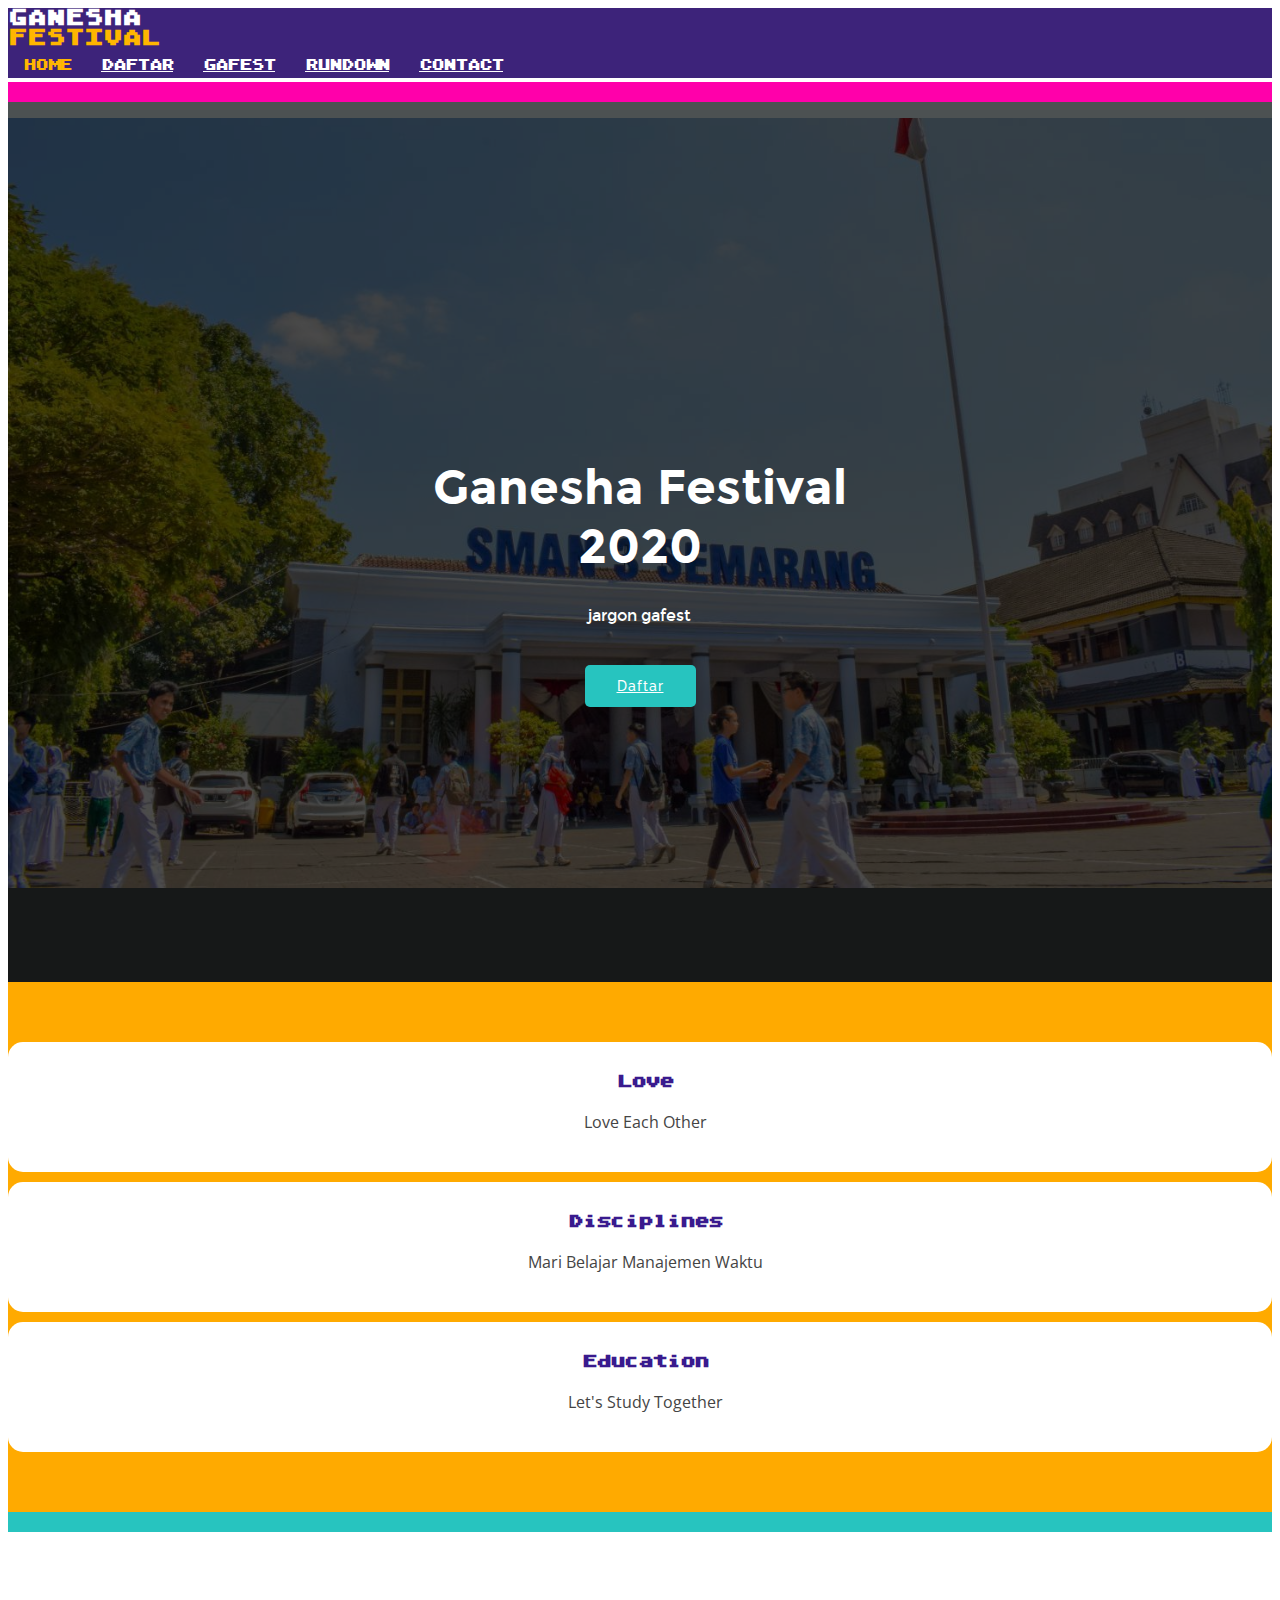
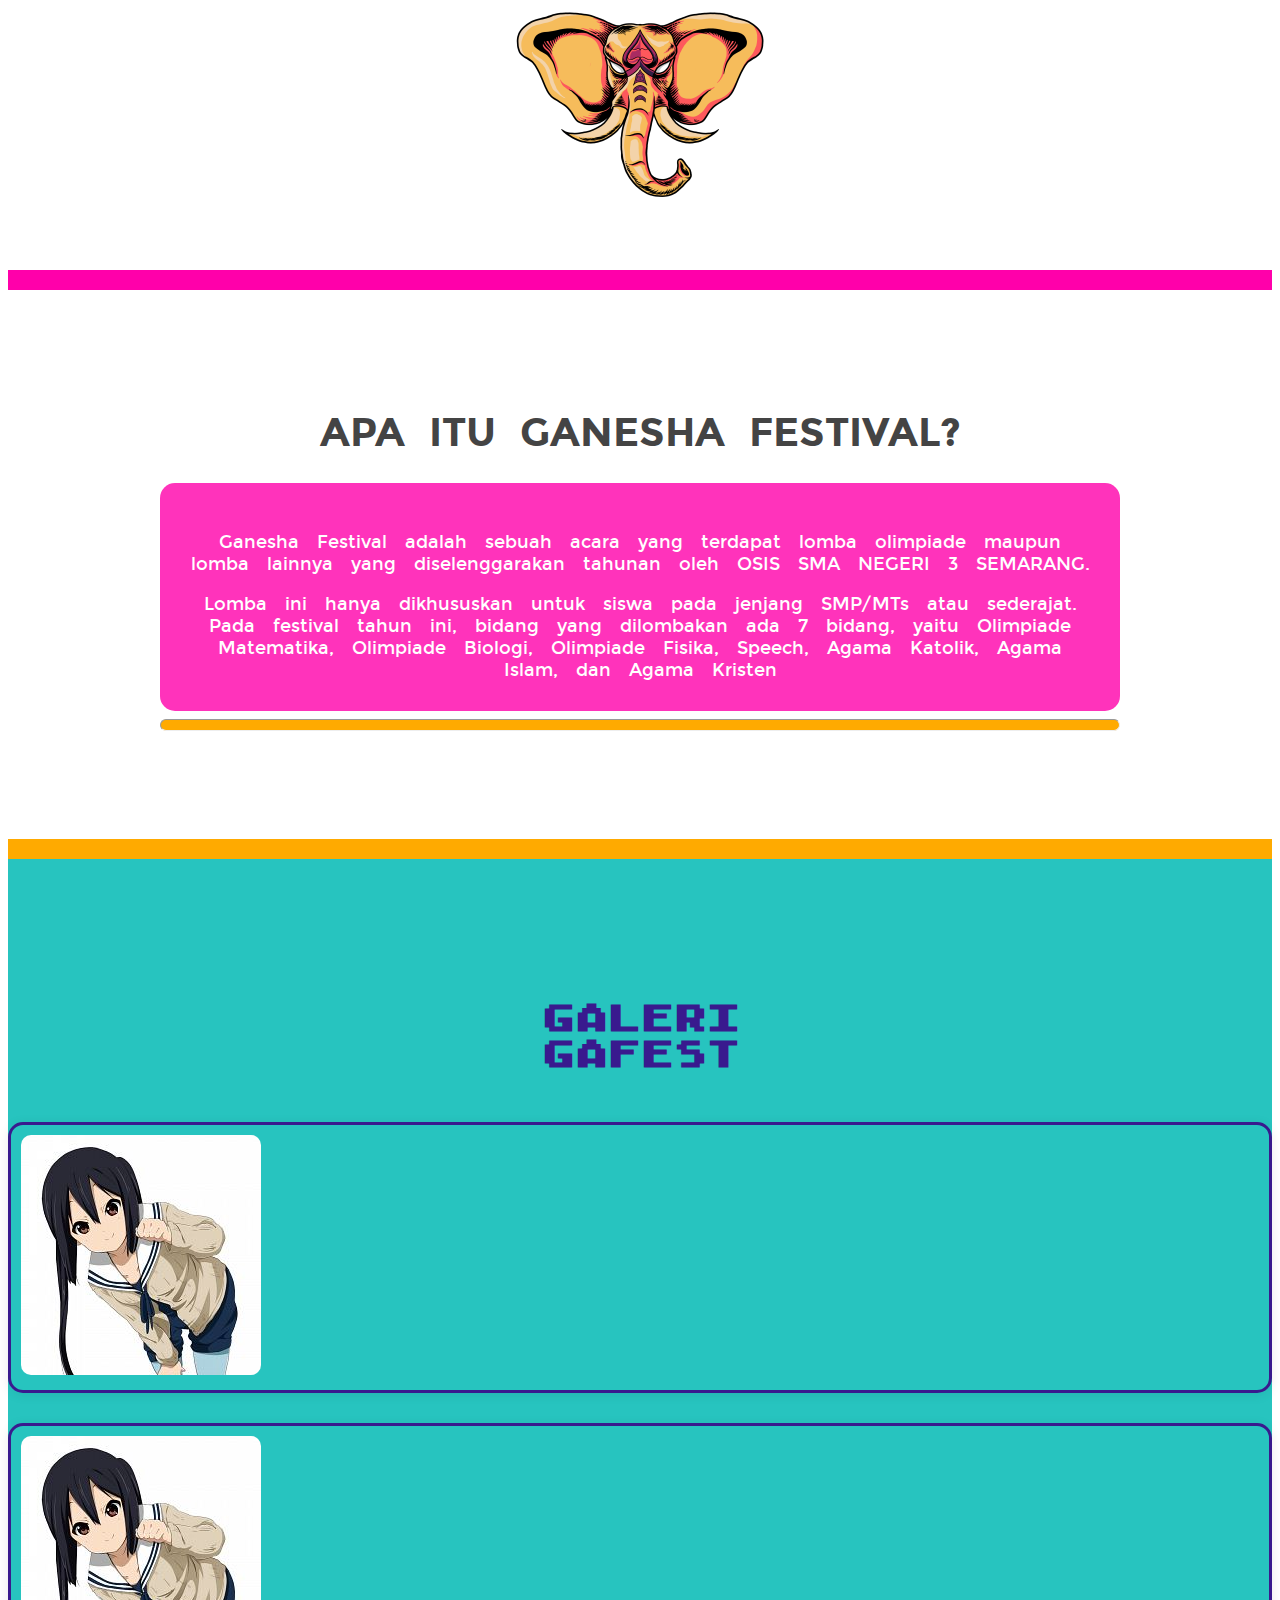
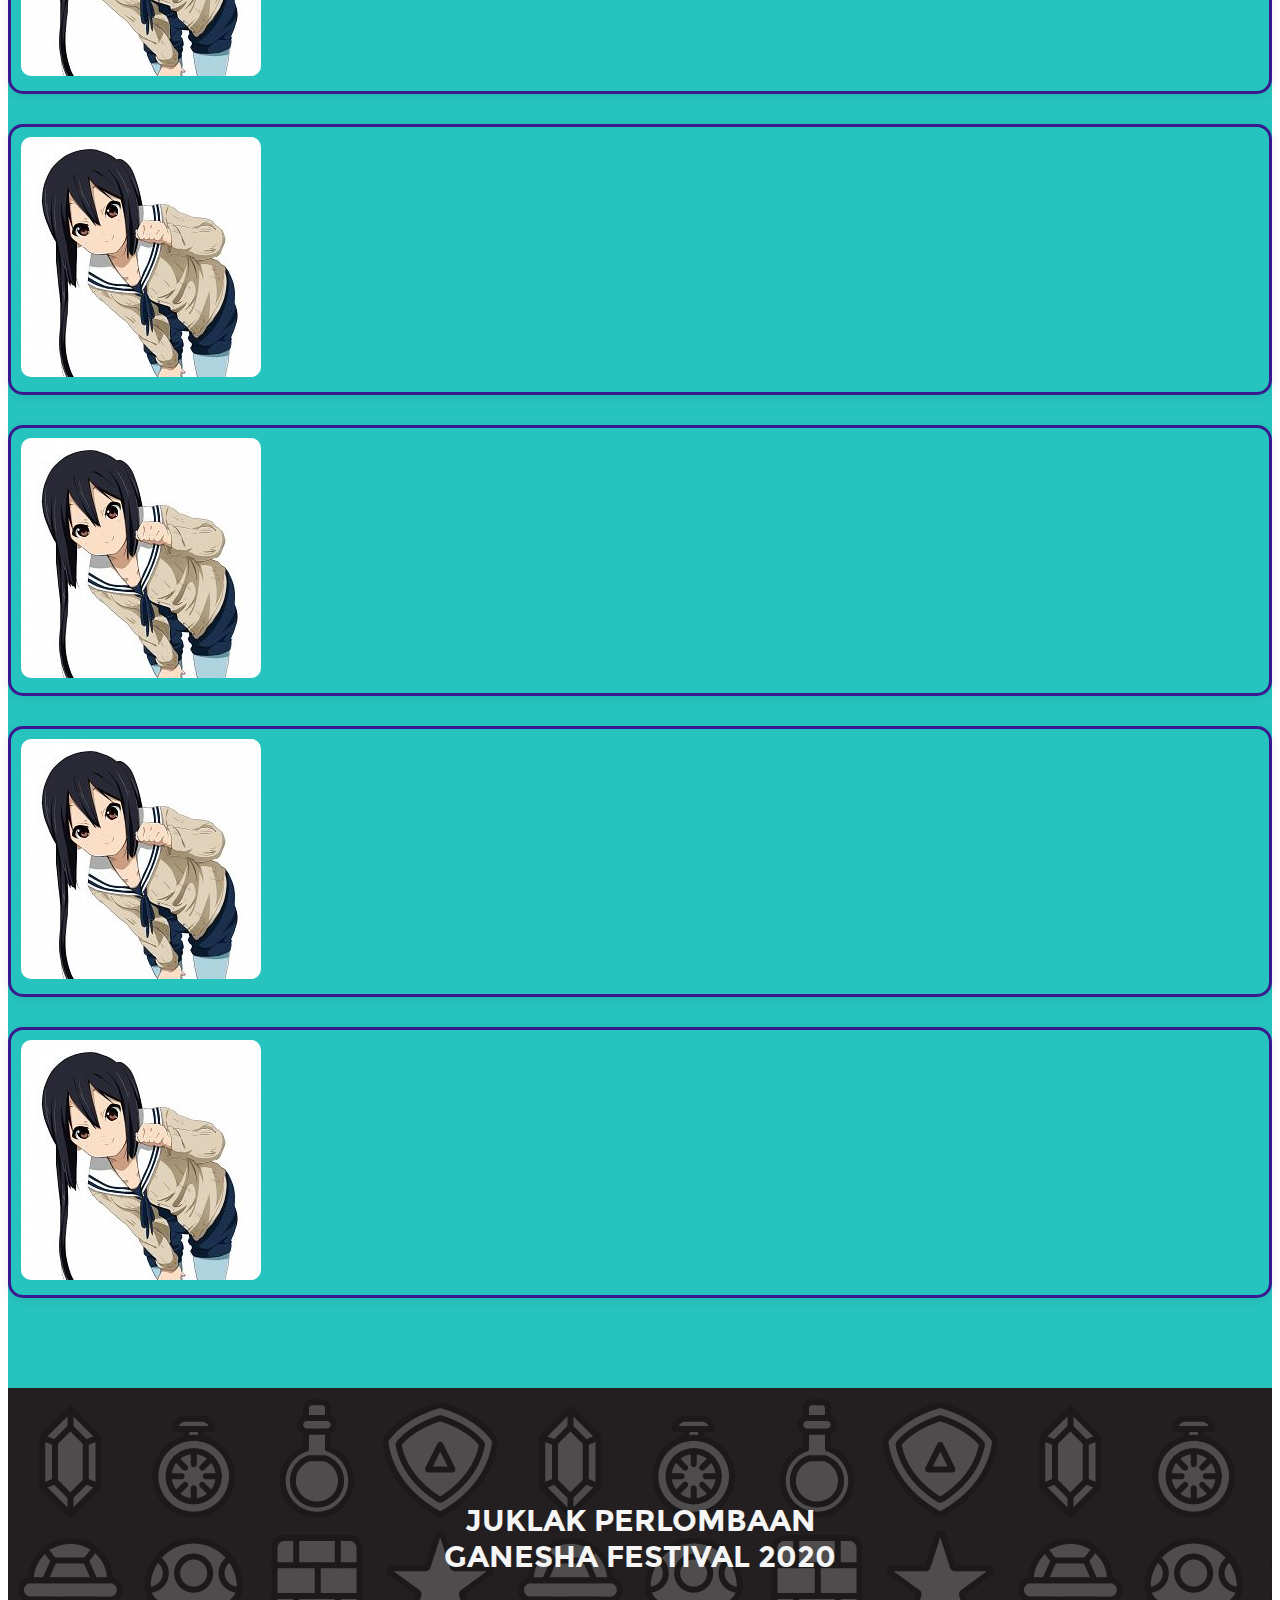
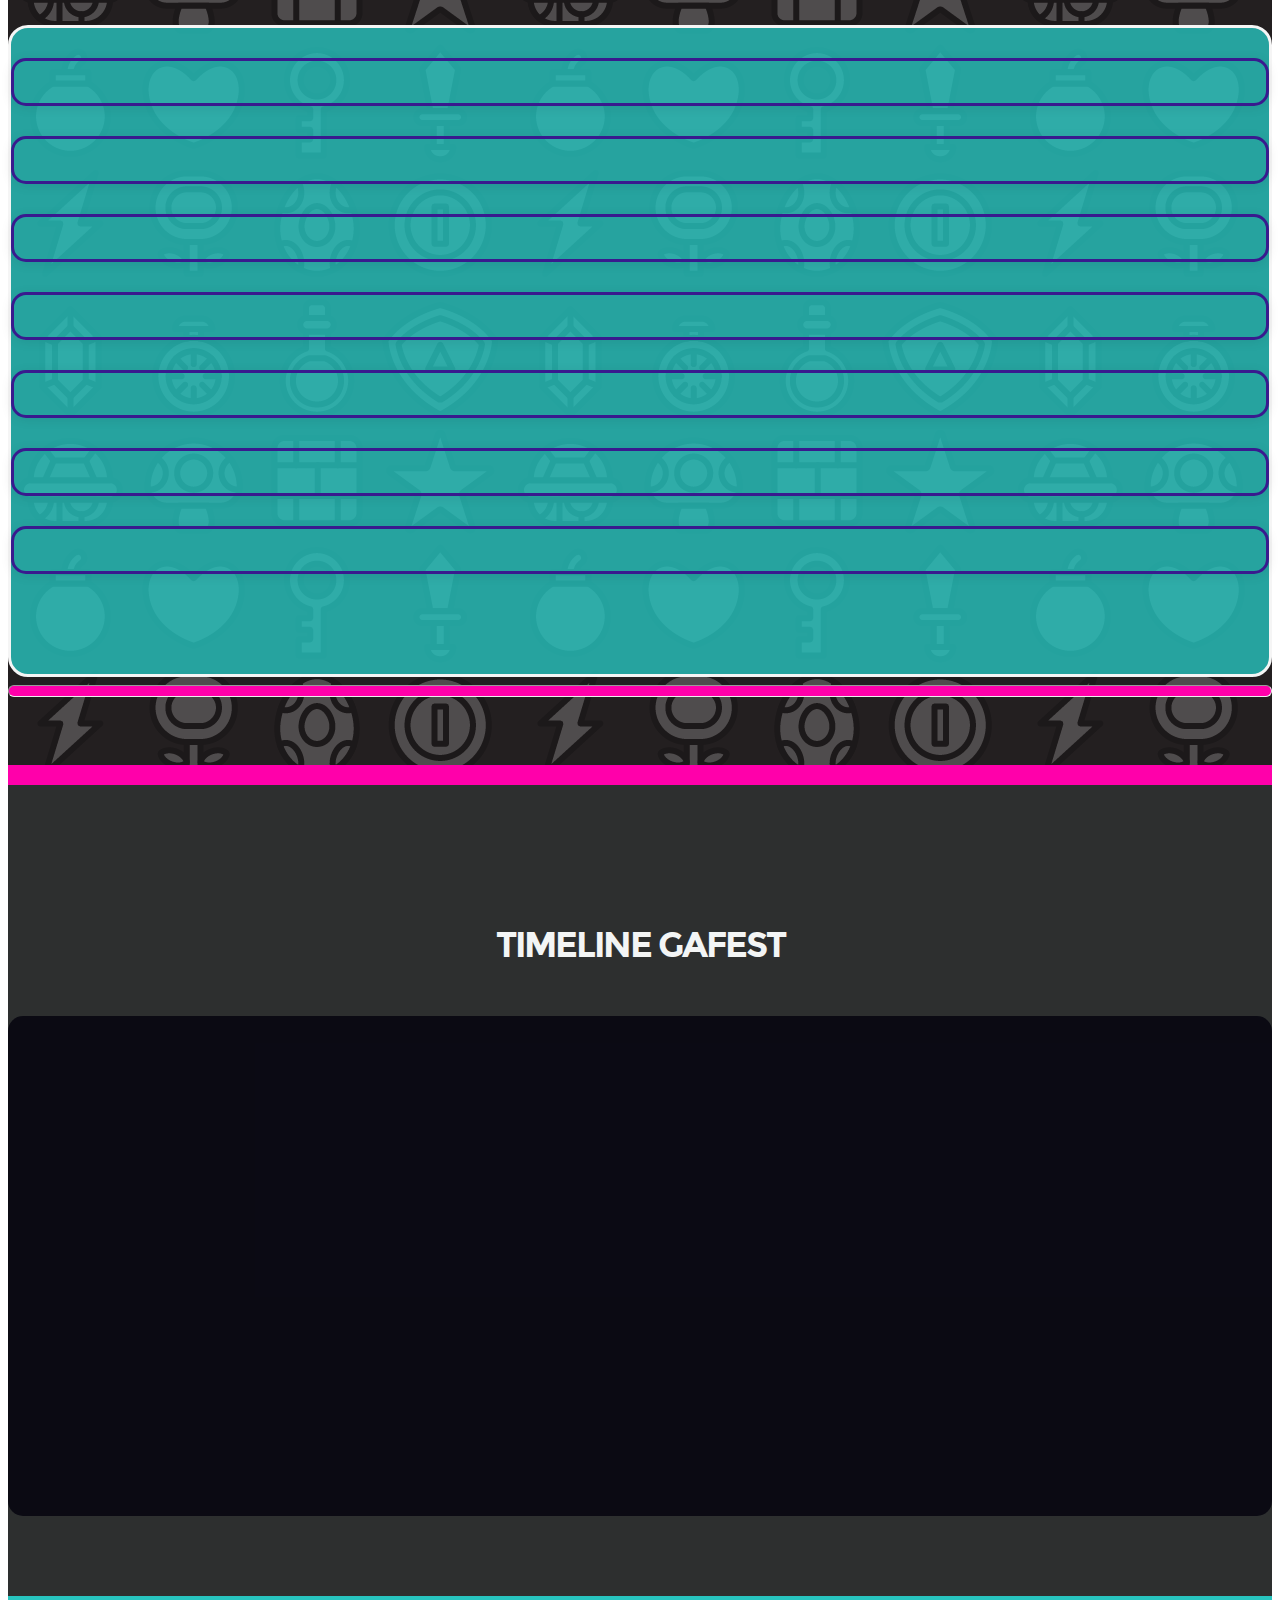
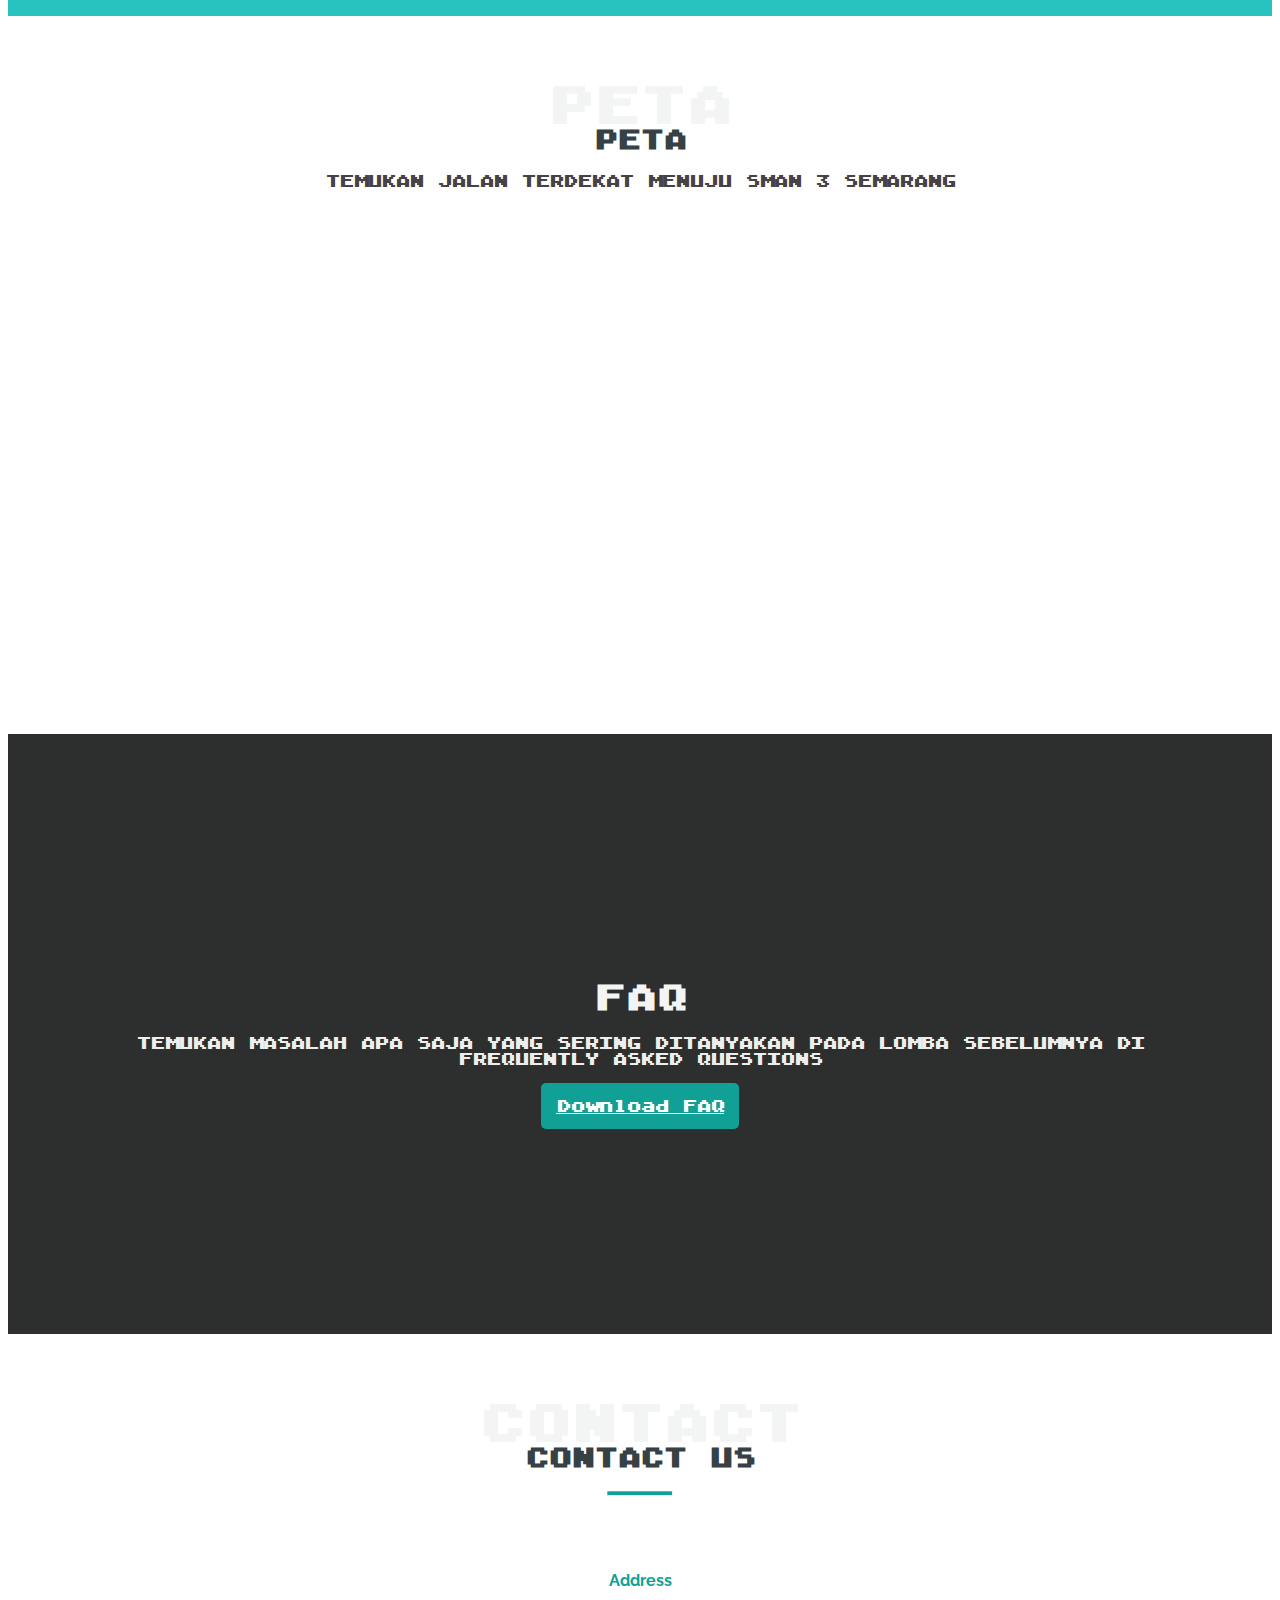
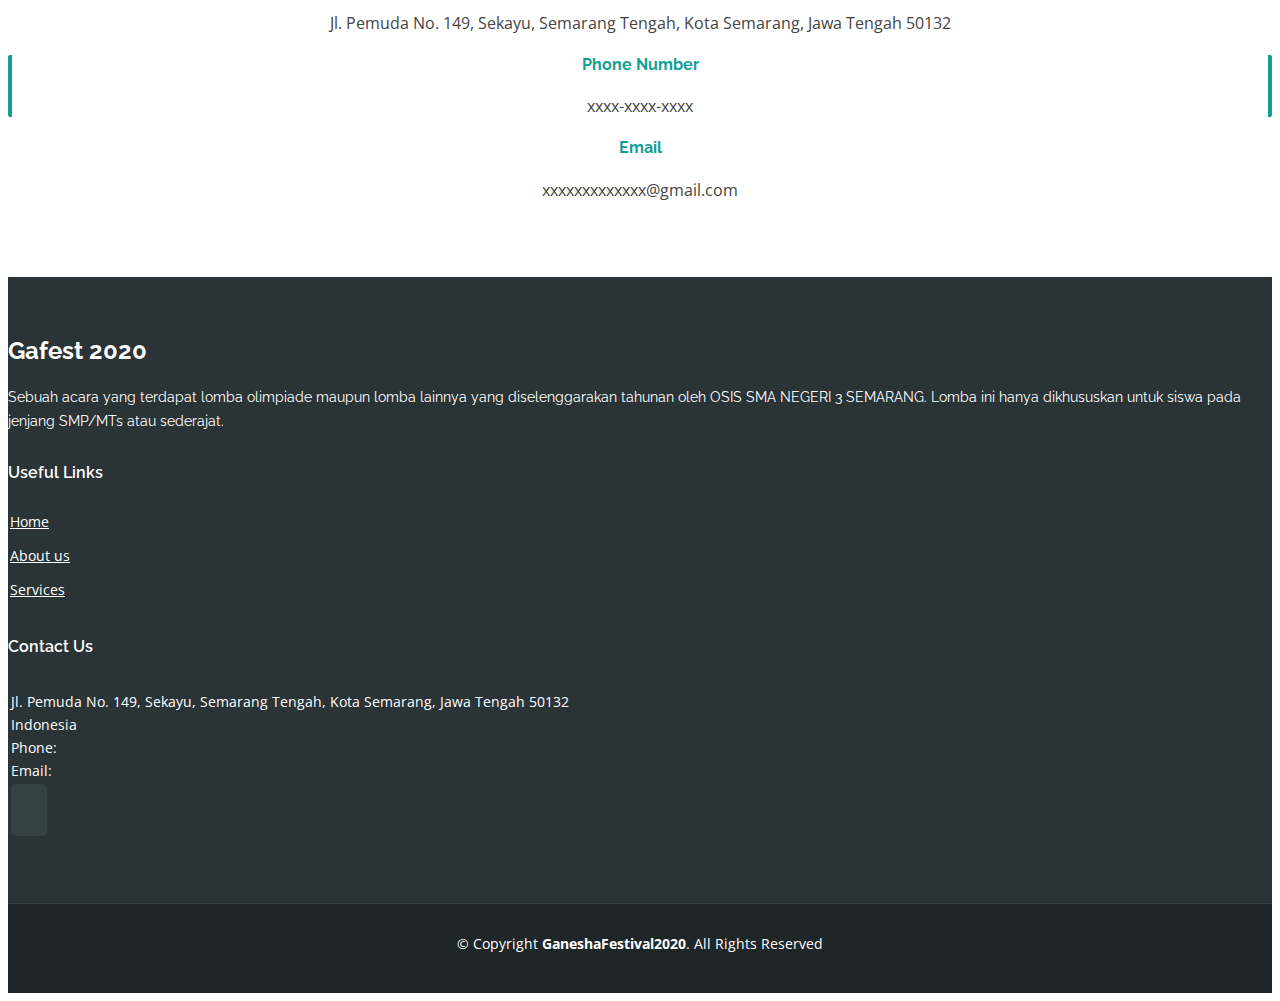
==== commit 0c0b2520: "Add files via upload" ====
--- a/index.html
+++ b/index.html
@@ -18,6 +18,7 @@
   <!-- Custom Font CSS File -->
   <link rel="stylesheet" href="assets/custom-font/atari-classic/stylesheet.css">
   <link rel="stylesheet" href="assets/custom-font/montserrat/stylesheet.css">
+  <link rel="stylesheet" href="assets/custom-font/montserrat-bold/stylesheet.css">
 
   <!-- CSS -->
   <style>
@@ -26,6 +27,10 @@
     .custom-font {
       font-family: 'atari_classic_intchunky', arial, sans-serif;
       letter-spacing: -2px;
+    }
+
+    .montserrat-bold {
+      font-family: 'montserratbold';
     }
 
     .montserrat {
@@ -98,14 +103,17 @@
     }
 
     /* galeri gafest */
+    .galeri {
+      background-color: #27C4BF;
+    }
     .galeri-item {
       border: solid #391A8E 3px;
+      border-radius: 15px;
+      padding: 10px;
+    }
+
+    .galeri-curved {
       border-radius: 10px;
-      padding: 10px;
-    }
-
-    .galeri-curved {
-      border-radius: 5px;
     }
     
     /* juklak section */
@@ -113,22 +121,27 @@
       background-image: url(assets/img/background/bg-gafest/bg-gafest500.png);
     }
     
-    .juklak-h2 {
-      background-color: RGBA(121,30,149,80%);
-      border: 3px solid whitesmoke;
-      border-radius: 20px;
-    }
-    
     .juklak {
-      background-color: RGBA(188,143,202, 80%); 
-      padding-top: 20px; 
+      background-color: RGBA(39,196,191,0.8); 
+      padding-top: 30px; 
       padding-bottom: 70px; 
       border: 3px solid whitesmoke;
       border-radius: 20px;
     }
     
-    .juklak-curve {
-      border-radius: 5px;
+    .juklak-curved {
+      border-radius: 10px;
+    }
+
+    /* timeline section */
+    .timeline {
+     background-color: #391A8E; 
+    }
+
+    .timeline-item {
+      background-color: #1C0D47;
+      height: 500px;
+      border-radius: 15px;
     }
     
     /* section-faq */
@@ -247,30 +260,19 @@
           <div class="carousel-item active" style="background-image: url(assets/img/slide/1.jpg); background-position-y: -130px;">
             <div class="carousel-container">
               <div class="carousel-content">
-                <h2>Ganesha Festival <br><span>2020</span></h2>
-                <p>jargon gafest</p>
+                <h2 class="montserrat-bold">Ganesha Festival <br><span>2020</span></h2>
+                <p class="montserrat">jargon gafest</p>
                 <a href="#" target="_blank" class="btn-get-started scrollto ">Daftar</a>
               </div>
             </div>
           </div>
 
           <!-- Slide 2 -->
-          <!-- <div class="carousel-item" style="background-image: url(assets/img/slide/2.jpg); background-position-y: -850px;">
-            <div class="carousel-container">
-              <div class="carousel-content">
-                <h2>Ganesha Festival <span>2020</span></h2>
-                <p>jargon gafest</p>
-                <a href="http://bit.ly/daftargafest2019" target="_blank" class="btn-get-started scrollto ">Daftar</a>
-              </div>
-            </div>
-          </div> -->
-
-          <!-- Slide 3 -->
           <div class="carousel-item" style="background-image: url(assets/img/slide/3.jpg);">
             <div class="carousel-container">
               <div class="carousel-content">
-                <h2>Ganesha Festival <br><span>2020</span></h2>
-                <p>jargon gafest</p>
+                <h2 class="montserrat-bold">Ganesha Festival <br><span>2020</span></h2>
+                <p class="montserrat">jargon gafest</p>
                 <a href="http://bit.ly/daftargafest2019" target="_blank" class="btn-get-started scrollto">Daftar</a>
               </div>
             </div>
@@ -345,8 +347,8 @@
 
         <div class="row content">
           <header style="padding-bottom: 40px; padding-top: 20px; margin-left: 12%; margin-right: 12%; word-spacing: 13px; text-align: center;">
-            <div><h2 style="font-size: 40px;">apa itu ganesha festival?</h2></div>
-            <div class="col-lg-12 col-md-12 col-sm-12 about-section-content">
+            <div><h2 style="font-size: 40px;" class="montserrat-bold">apa itu ganesha festival?</h2></div>
+            <div class="col-lg-12 col-md-12 col-sm-12 about-section-content montserrat">
               <p>Ganesha Festival adalah sebuah acara yang terdapat lomba olimpiade maupun lomba lainnya yang diselenggarakan tahunan oleh OSIS SMA NEGERI 3 SEMARANG.</p>
               <p>Lomba ini hanya dikhususkan untuk siswa pada jenjang SMP/MTs atau sederajat. Pada festival tahun ini, bidang yang dilombakan ada 7 bidang, yaitu Olimpiade Matematika, Olimpiade Biologi, Olimpiade Fisika, Speech, Agama Katolik, Agama Islam, dan Agama Kristen</p>
             </div>
@@ -458,7 +460,7 @@
 
     <!-- galeri gafest -->
     <div style="height: 20px; background-color: #FFAA00;"></div>
-    <section id="portfolio" class="portfolio galeri-gafest">
+    <section id="portfolio" class="portfolio galeri">
 
       <div class="container">
         <br>
@@ -560,22 +562,18 @@
     
     <!-- Juklak Gafest -->
     <section id="portfolio" class="juklak-section font-black portfolio juklak-gafest">
-
-      <div class="juklak-h2 container section-title">
-        <h2 class="custom-font" style="color: whitesmoke; font-size: 30px;">Juklak<br>Perlombaan</h2>
-      </div>
-      <div style="height: 10px;"></div>
-
-      <div class="juklak container">
-
-        <div class="section-title custom-font">
-          <p style="font-size: 18px; text-transform: uppercase; margin-left: 2%; margin-right: 2%;">Cari Tahu Apa Saja Ketentuan Tentang Perlombaan</p><br>
-        </div>
-        <div class="row portfolio-container">
+      
+      <div class="container"></div>
+
+        <div class="container section-title">
+          <h2 class="montserrat-bold" style="color: whitesmoke; font-size: 30px;">Juklak Perlombaan<br>Ganesha Festival 2020</h2>
+        </div>
+        
+        <div class="row portfolio-container juklak">
 <!-- gambar 1 -->
           <div class="col-lg-4 col-md-12 col-sm-12 col-12 portfolio-item filter-app">
-            <div class="portfolio-wrap juklak-curve">
-              <img src="assets/img/juklak-perlombaan/mat-01.png" class="img-fluid" alt="">
+            <div class="portfolio-wrap galeri-item">
+              <img src="assets/img/juklak-perlombaan/mat-01.png" class="img-fluid juklak-curved" alt="">
               <div class="portfolio-info">
                 <h4>MATEMATIKA</h4>
                 <p>JUKLAK MATEMATIKA</p>
@@ -588,8 +586,8 @@
           </div>
 <!-- gambar 2 -->
           <div class="col-lg-4 col-md-12 col-sm-12 col-12 portfolio-item filter-web">
-            <div class="portfolio-wrap juklak-curve">
-              <img src="assets/img/juklak-perlombaan/ipa-01.png" class="img-fluid" alt="">
+            <div class="portfolio-wrap galeri-item">
+              <img src="assets/img/juklak-perlombaan/ipa-01.png" class="img-fluid juklak-curved" alt="">
               <div class="portfolio-info">
                 <h4>IPA</h4>
                 <p>JUKLAK IPA</p>
@@ -602,8 +600,8 @@
           </div>
 <!-- gambar 3 -->
           <div class="col-lg-4 col-md-12 col-sm-12 col-12 portfolio-item filter-app">
-            <div class="portfolio-wrap juklak-curve">
-              <img src="assets/img/juklak-perlombaan/ips-01.png" class="img-fluid" alt="">
+            <div class="portfolio-wrap galeri-item">
+              <img src="assets/img/juklak-perlombaan/ips-01.png" class="img-fluid juklak-curved" alt="">
               <div class="portfolio-info">
                 <h4>IPS</h4>
                 <p>JUKLAK IPS</p>
@@ -616,8 +614,8 @@
           </div>
 <!-- gambar 4 -->
           <div class="col-lg-3 col-md-12 col-sm-12 col-12 portfolio-item filter-card">
-            <div class="portfolio-wrap juklak-curve">
-              <img src="assets/img/juklak-perlombaan/speech-01.png" class="img-fluid" alt="">
+            <div class="portfolio-wrap galeri-item">
+              <img src="assets/img/juklak-perlombaan/speech-01.png" class="img-fluid juklak-curved" alt="">
               <div class="portfolio-info">
                 <h4>SPEECH</h4>
                 <p>JUKLAK SPEECH</p>
@@ -630,8 +628,8 @@
           </div>
 <!-- gambar 5 -->
           <div class="col-lg-3 col-md-12 col-sm-12 col-12 portfolio-item filter-web">
-            <div class="portfolio-wrap juklak-curve">
-              <img src="assets/img/juklak-perlombaan/lpa-is-01.png" class="img-fluid" alt="">
+            <div class="portfolio-wrap galeri-item">
+              <img src="assets/img/juklak-perlombaan/lpa-is-01.png" class="img-fluid juklak-curved" alt="">
               <div class="portfolio-info">
                 <h4>AGAMA ISLAM</h4>
                 <p>JUKLAK AGAMA ISLAM</p>
@@ -644,8 +642,8 @@
           </div>
 <!-- gambar 6 -->
           <div class="col-lg-3 col-md-12 col-sm-12 col-12 portfolio-item filter-app">
-            <div class="portfolio-wrap juklak-curve">
-              <img src="assets/img/juklak-perlombaan/lpa-kat-01.png" class="img-fluid" alt="">
+            <div class="portfolio-wrap galeri-item">
+              <img src="assets/img/juklak-perlombaan/lpa-kat-01.png" class="img-fluid juklak-curved" alt="">
               <div class="portfolio-info">
                 <h4>AGAMA KATOLIK</h4>
                 <p>JUKLAK AGAMA KATOLIK</p>
@@ -658,8 +656,8 @@
           </div>
 <!-- gambar 7 -->
           <div class="col-lg-3 col-md-12 col-sm-12 col-12 portfolio-item filter-app">
-            <div class="portfolio-wrap juklak-curve">
-              <img src="assets/img/juklak-perlombaan/lpa-kris-01.png" class="img-fluid" alt="">
+            <div class="portfolio-wrap galeri-item">
+              <img src="assets/img/juklak-perlombaan/lpa-kris-01.png" class="img-fluid juklak-curved" alt="">
               <div class="portfolio-info">
                 <h4>AGAMA KRISTEN</h4>
                 <p>JUKLAK AGAMA KRISTEN</p>
@@ -672,7 +670,7 @@
           </div>
 
         </div>
-
+        <hr style="height: 10px; border-radius: 6px; background-color: #FF00AA;">
       </div>
     </section>
     
@@ -680,34 +678,22 @@
 
 
     <!-- ======= Testimonials Section ======= -->
-    <section id="testimonials" class="testimonials">
+    <div style="height: 20px; background-color: #FF00AA;"></div>
+    <section id="testimonials" class="testimonials timeline">
       <div class="container" id="rundown">
 
         <div class="owl-carousel testimonials-carousel">
 
           <div class="testimonial-item">
             <!-- <img src="assets/img/testimonials/testimonials-1.jpg" class="testimonial-img" alt=""> -->
-
-            <br><br><br><br><br>
             <div class="section-title custom-font">
-              <!-- <span>Timeline</span> -->
-              <h2 class="custom-font font-white" style="color: #f3f5f5;">Timeline Gafest</h2>
-            </div>
-            <br><br><br><br><br>
-
-          </div>
-
-          <!--
-          <div class="testimonial-item">
-            <img src="assets/img/testimonials/testimonials-5.jpg" class="testimonial-img" alt="">
-            <h3>John Larson</h3>
-            <h4>Entrepreneur</h4>
-            <p>
-              <i class="bx bxs-quote-alt-left quote-icon-left"></i>
-              Quis quorum aliqua sint quem legam fore sunt eram irure aliqua veniam tempor noster veniam enim culpa labore duis sunt culpa nulla illum cillum fugiat legam esse veniam culpa fore nisi cillum quid.
-              <i class="bx bxs-quote-alt-right quote-icon-right"></i>
-            </p>
-          </div> -->
+              <h2 class="montserrat-bold font-white" style="font-size: 35px;">Timeline Gafest</h2>
+            </div>
+            <div class="timeline-item">
+              <img src="" alt="">
+            </div>
+
+          </div>
 
         </div>
 
@@ -716,6 +702,7 @@
     <!-- End Testimonials Section -->
 
     <!-- ======= Map Section ======= -->
+    <div style="height: 20px; background-color: #27C4BF;"></div>
     <section id="map" class="map">
       <div class="container custom-font">
         <div class="section-title">
--- a/assets/custom-font/montserrat-bold/stylesheet.css
+++ b/assets/custom-font/montserrat-bold/stylesheet.css
@@ -0,0 +1,12 @@
+/*! Generated by Font Squirrel (https://www.fontsquirrel.com) on October 7, 2020 */
+
+
+
+@font-face {
+    font-family: 'montserratbold';
+    src: url('montserrat-bold-webfont.woff2') format('woff2'),
+         url('montserrat-bold-webfont.woff') format('woff');
+    font-weight: normal;
+    font-style: normal;
+
+}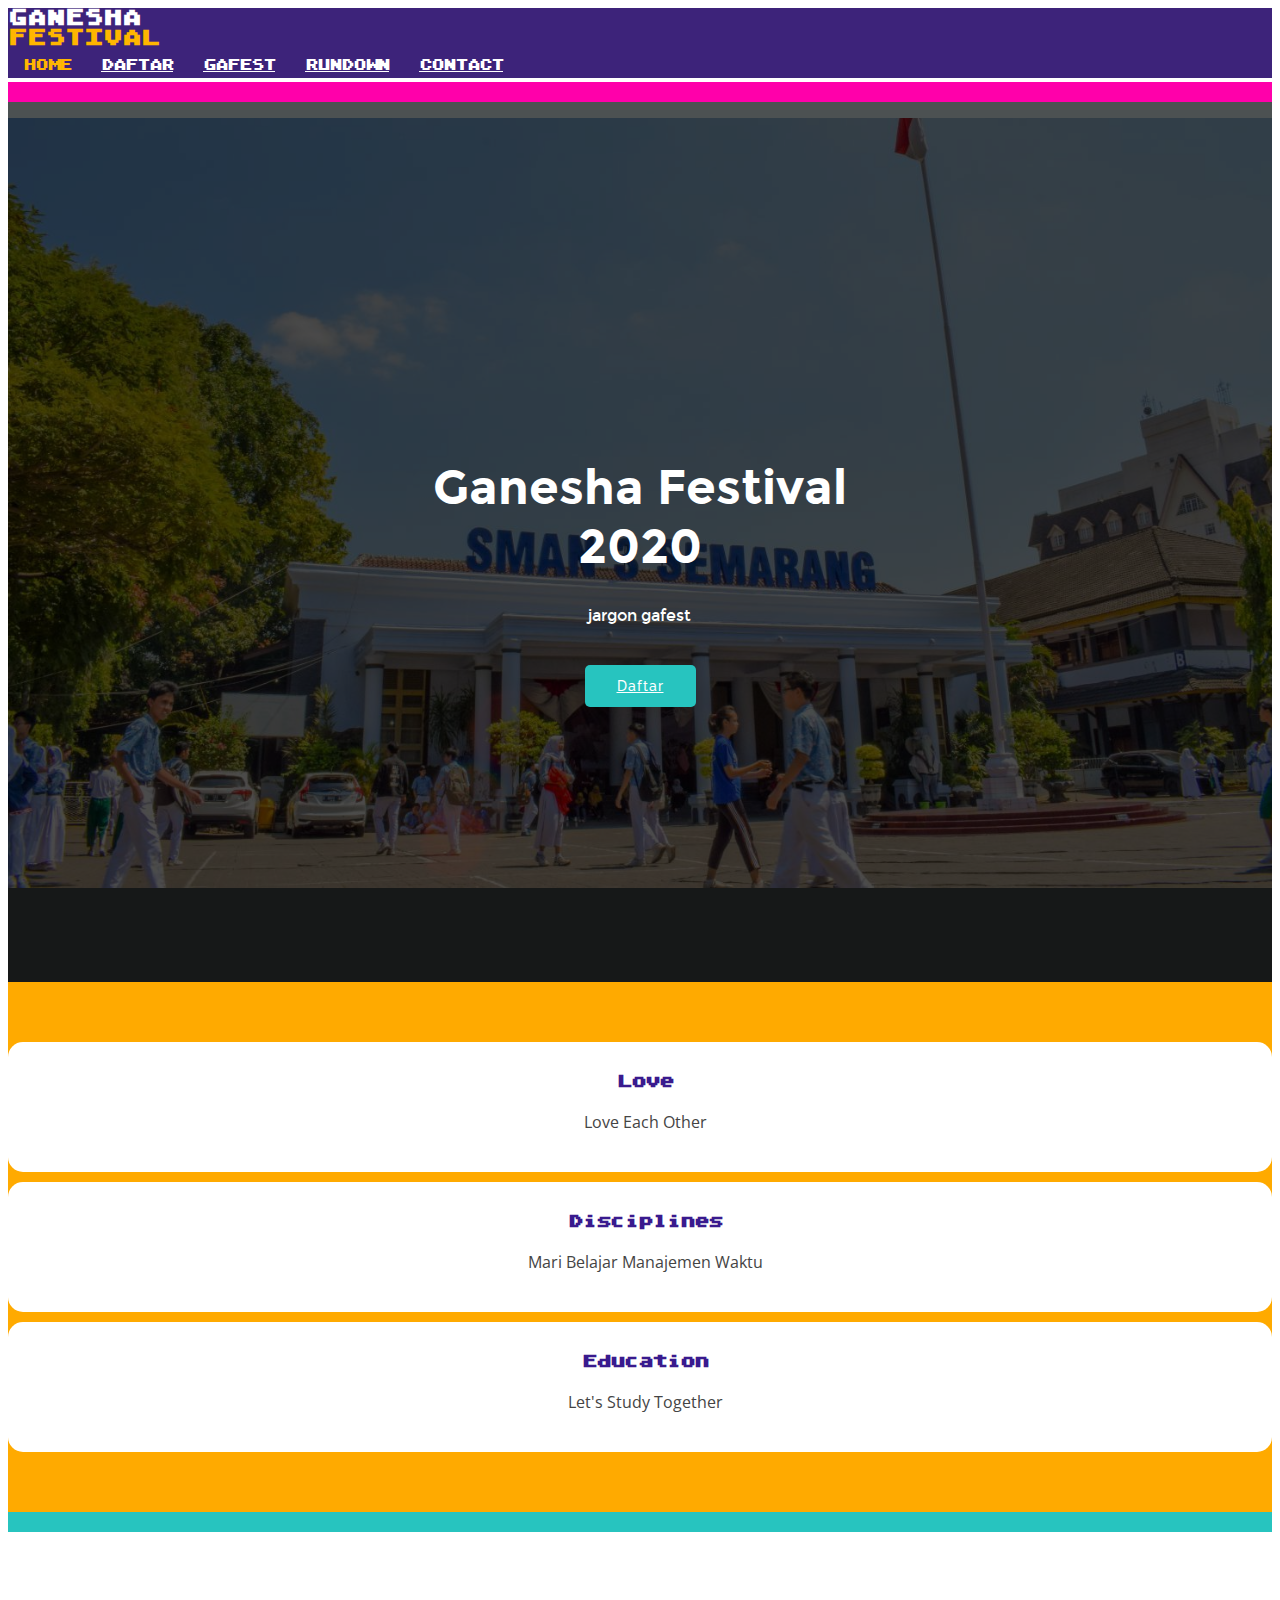
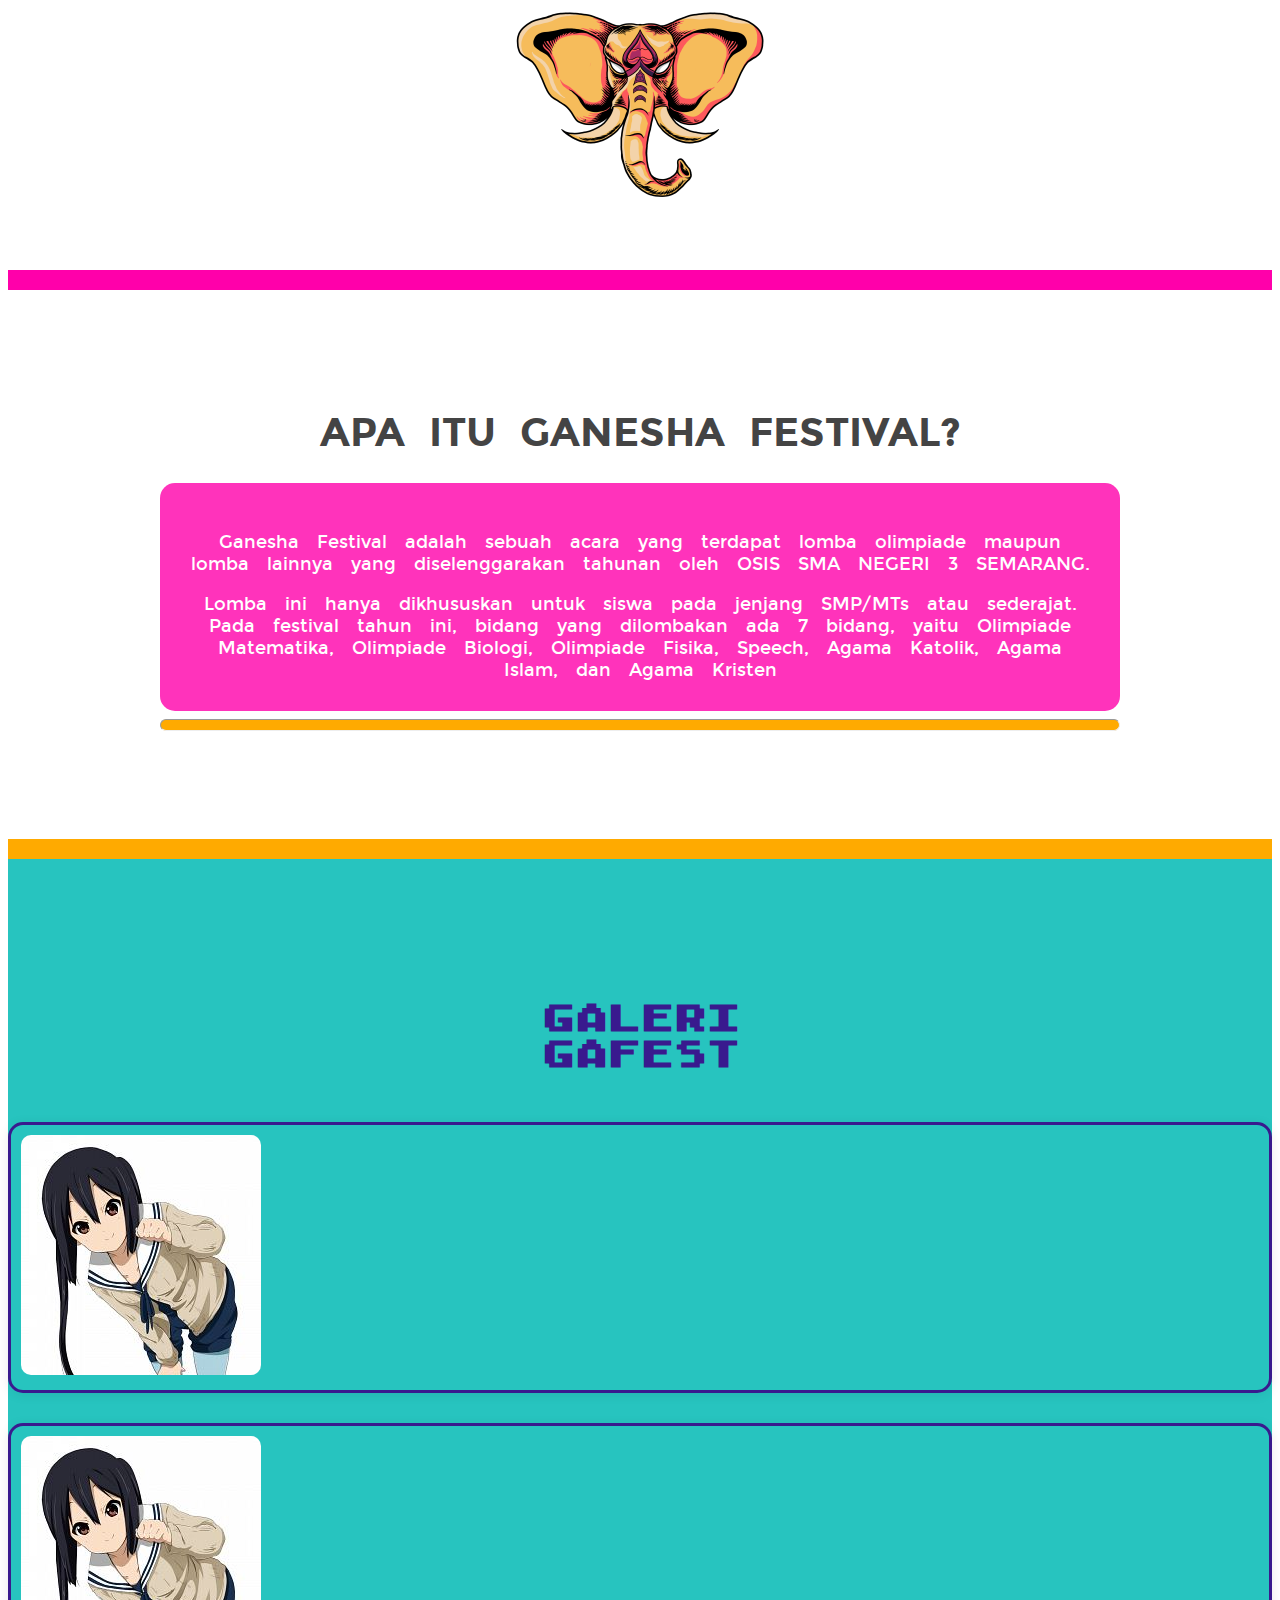
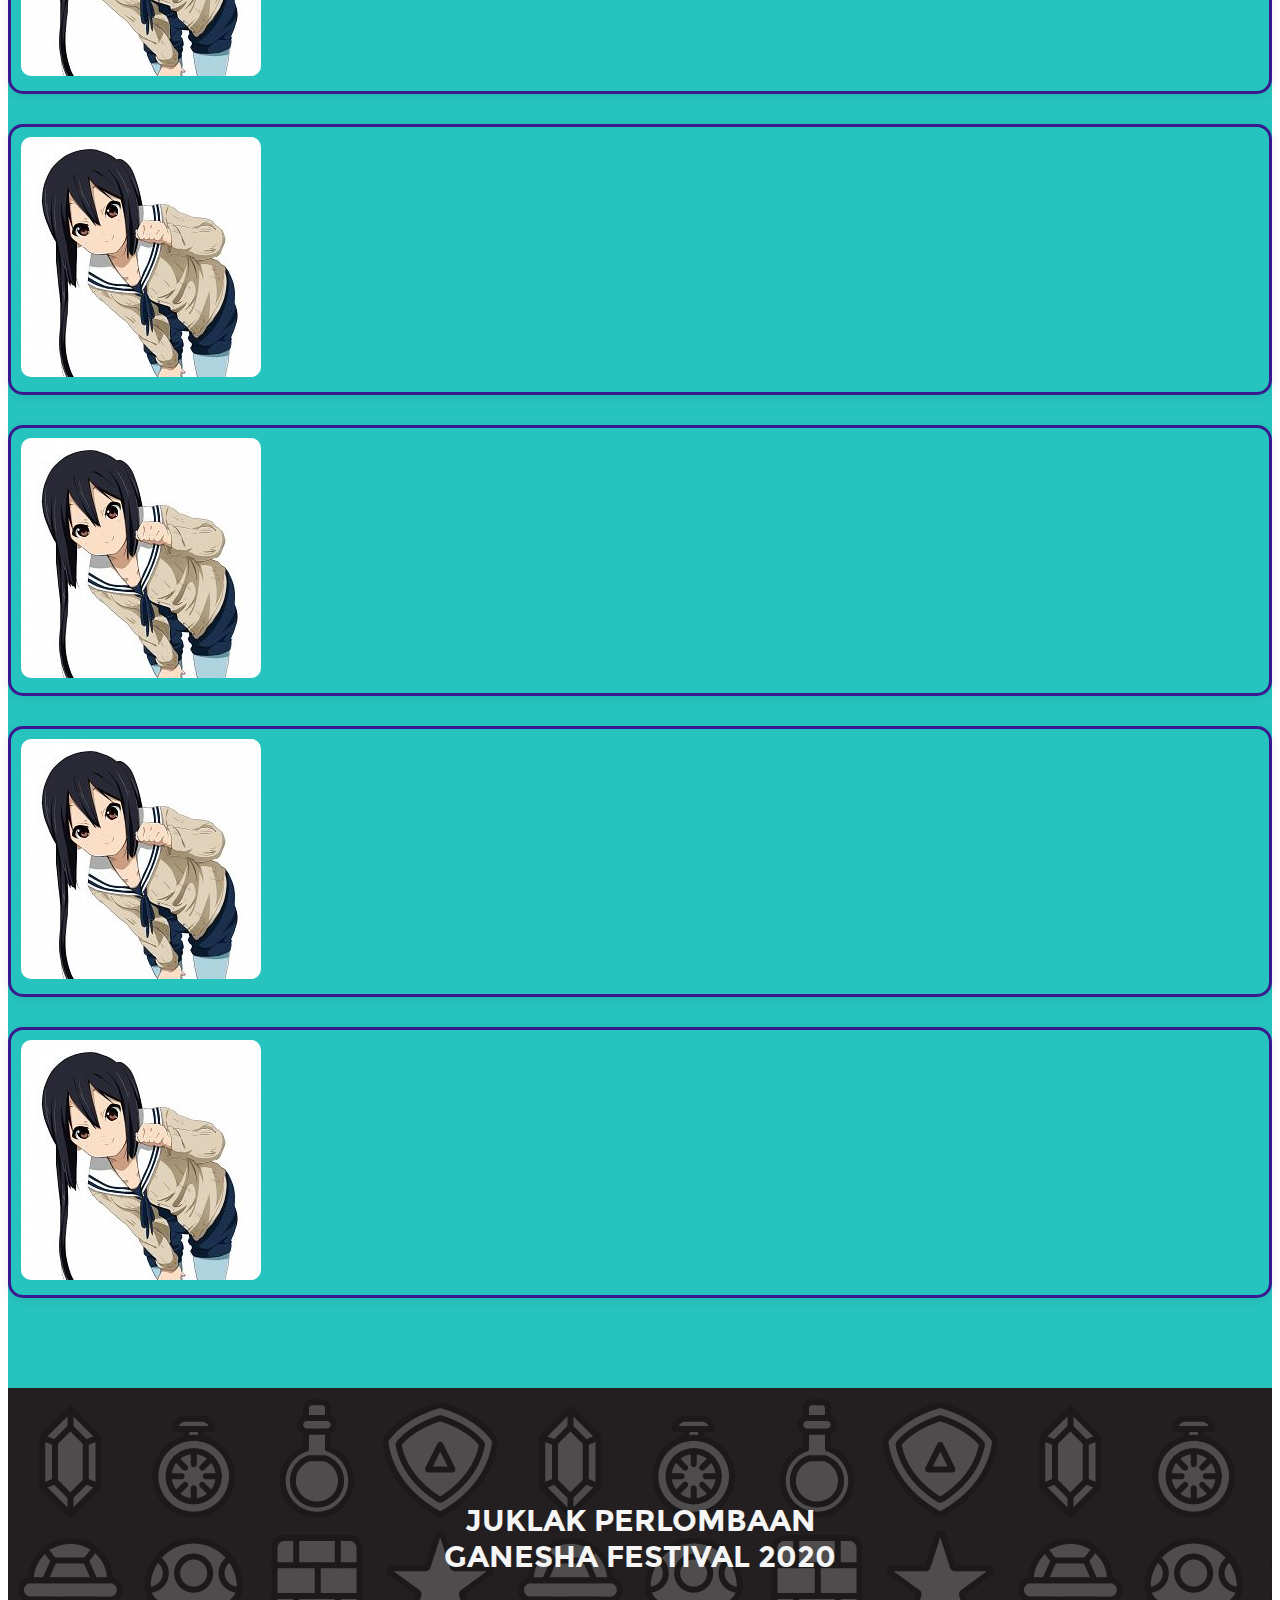
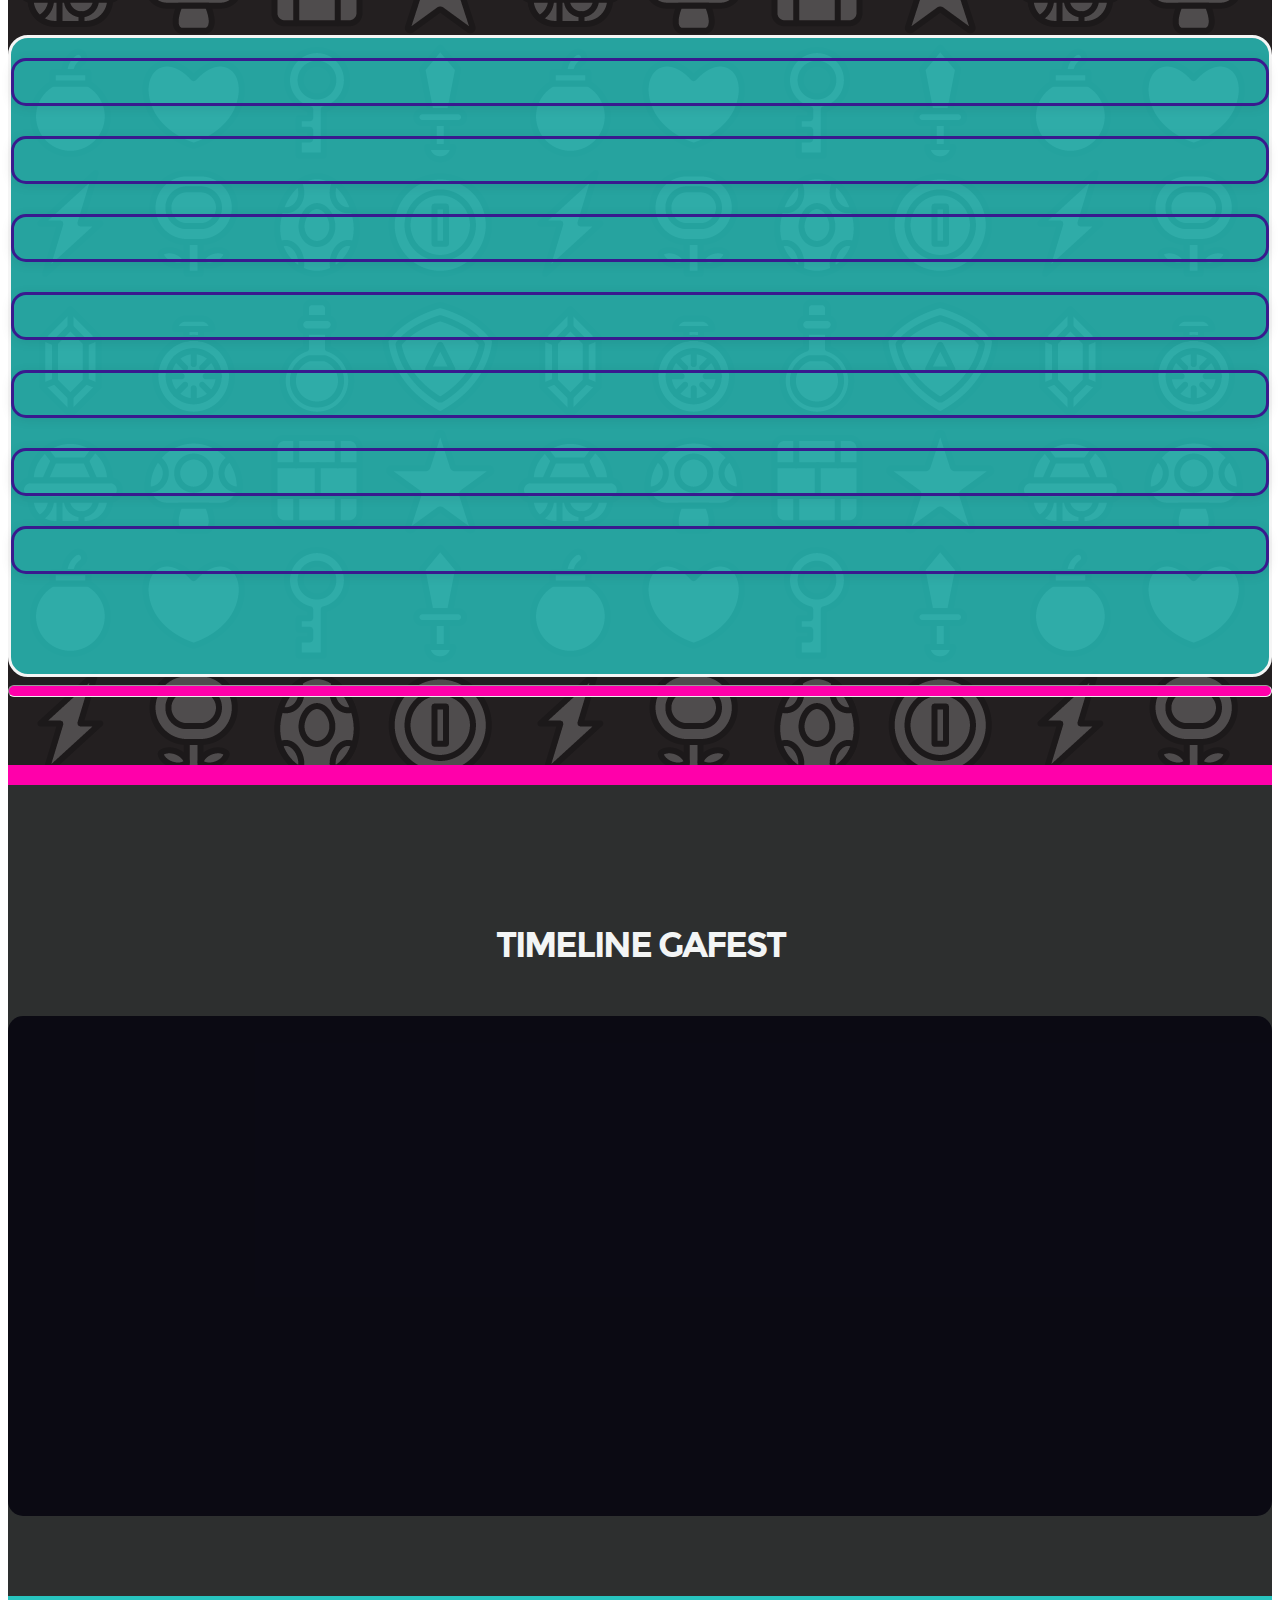
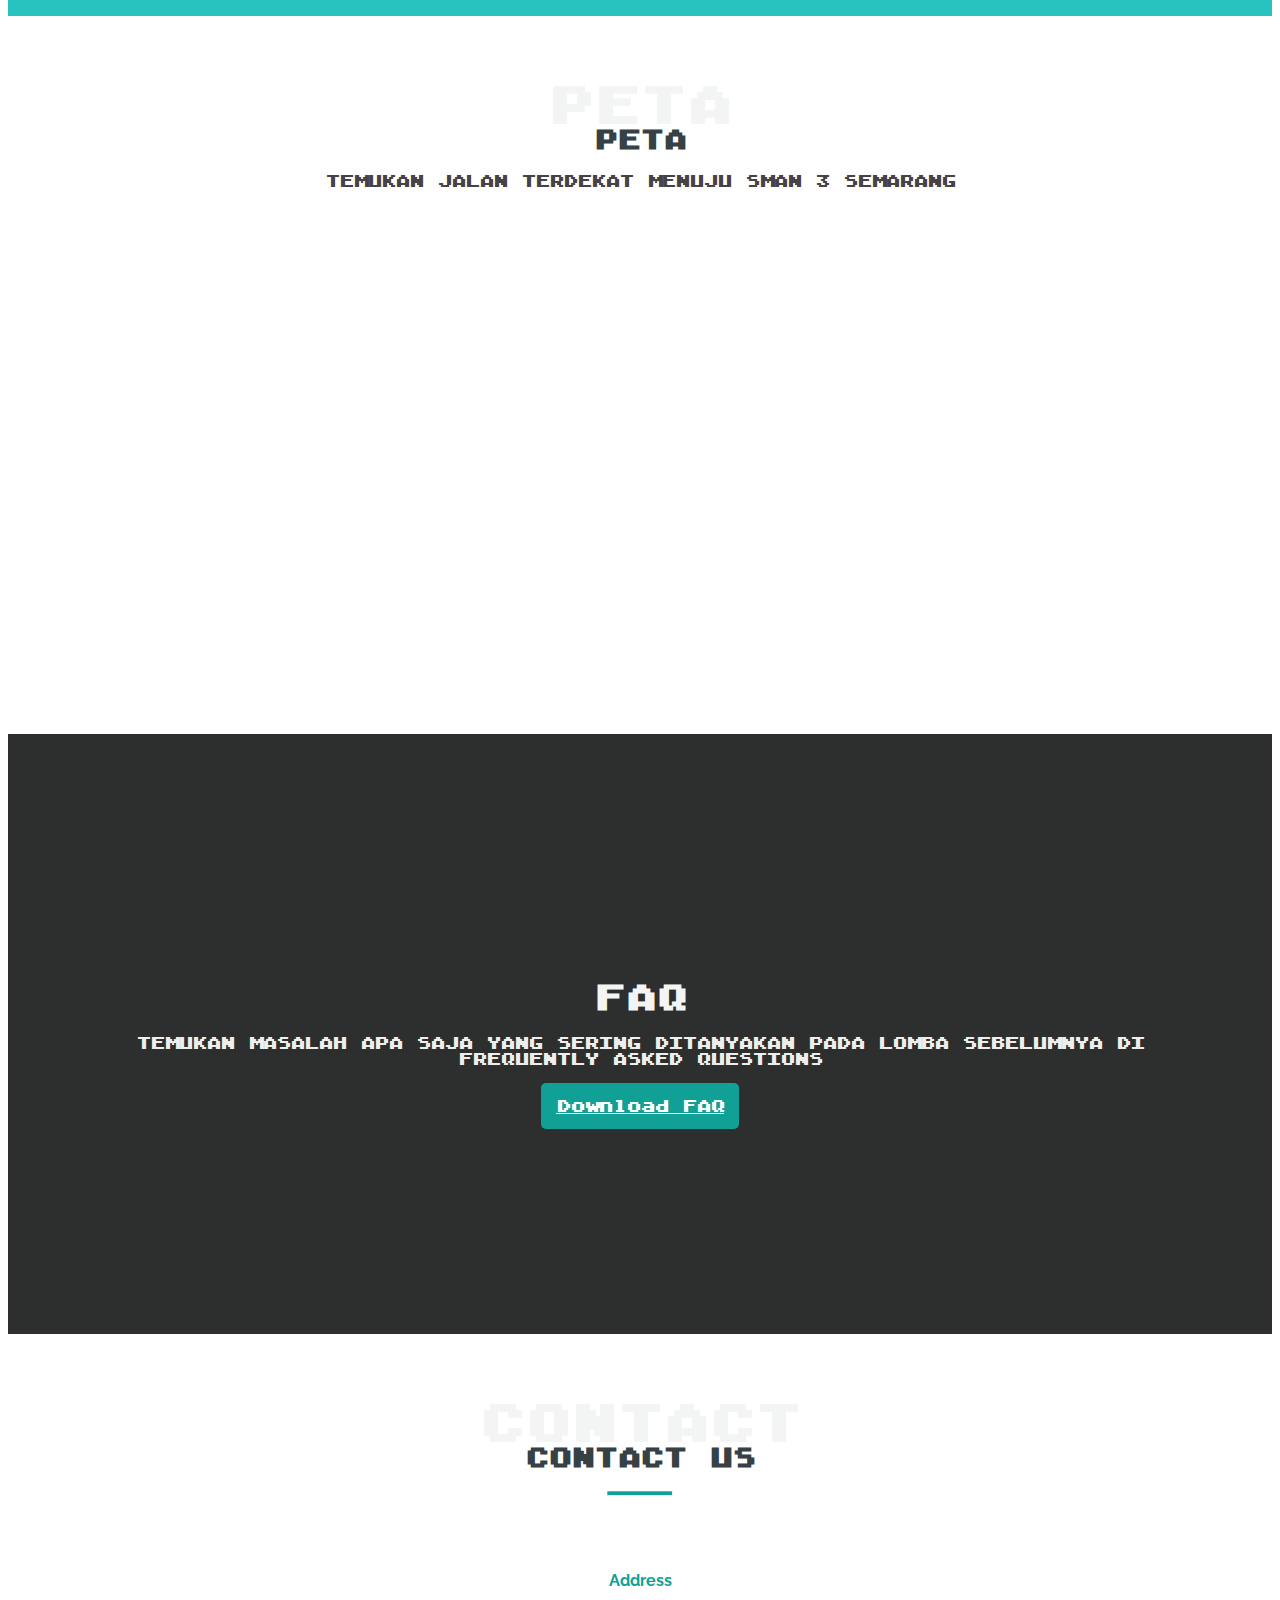
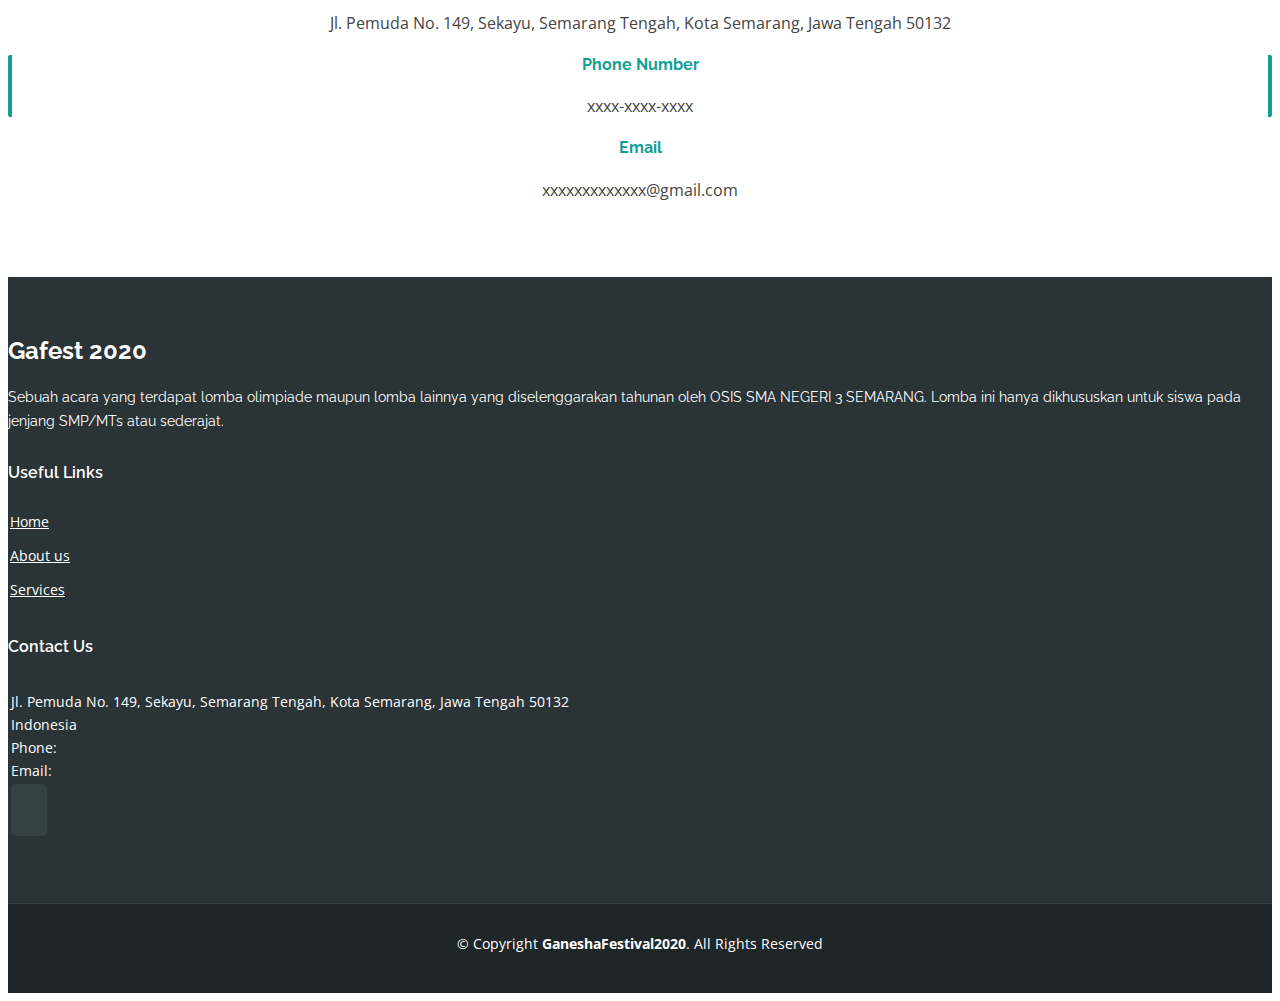
==== commit 08c03d76: "Add files via upload" ====
--- a/index.html
+++ b/index.html
@@ -123,7 +123,7 @@
     
     .juklak {
       background-color: RGBA(39,196,191,0.8); 
-      padding-top: 30px; 
+      padding-top: 20px; 
       padding-bottom: 70px; 
       border: 3px solid whitesmoke;
       border-radius: 20px;
@@ -561,15 +561,16 @@
     </section>
     
     <!-- Juklak Gafest -->
-    <section id="portfolio" class="juklak-section font-black portfolio juklak-gafest">
+    <section id="portfolio" class="juklak-section font-black portfolio">
       
-      <div class="container"></div>
-
-        <div class="container section-title">
-          <h2 class="montserrat-bold" style="color: whitesmoke; font-size: 30px;">Juklak Perlombaan<br>Ganesha Festival 2020</h2>
-        </div>
+      <div class="container section-title">
+        <h2 class="montserrat-bold" style="color: whitesmoke; font-size: 30px;">Juklak Perlombaan<br>Ganesha Festival 2020</h2>
+      </div>
+      <div style="height: 10px;"></div>
+
+      <div class="container">
         
-        <div class="row portfolio-container juklak">
+        <div class="juklak row portfolio-container">
 <!-- gambar 1 -->
           <div class="col-lg-4 col-md-12 col-sm-12 col-12 portfolio-item filter-app">
             <div class="portfolio-wrap galeri-item">
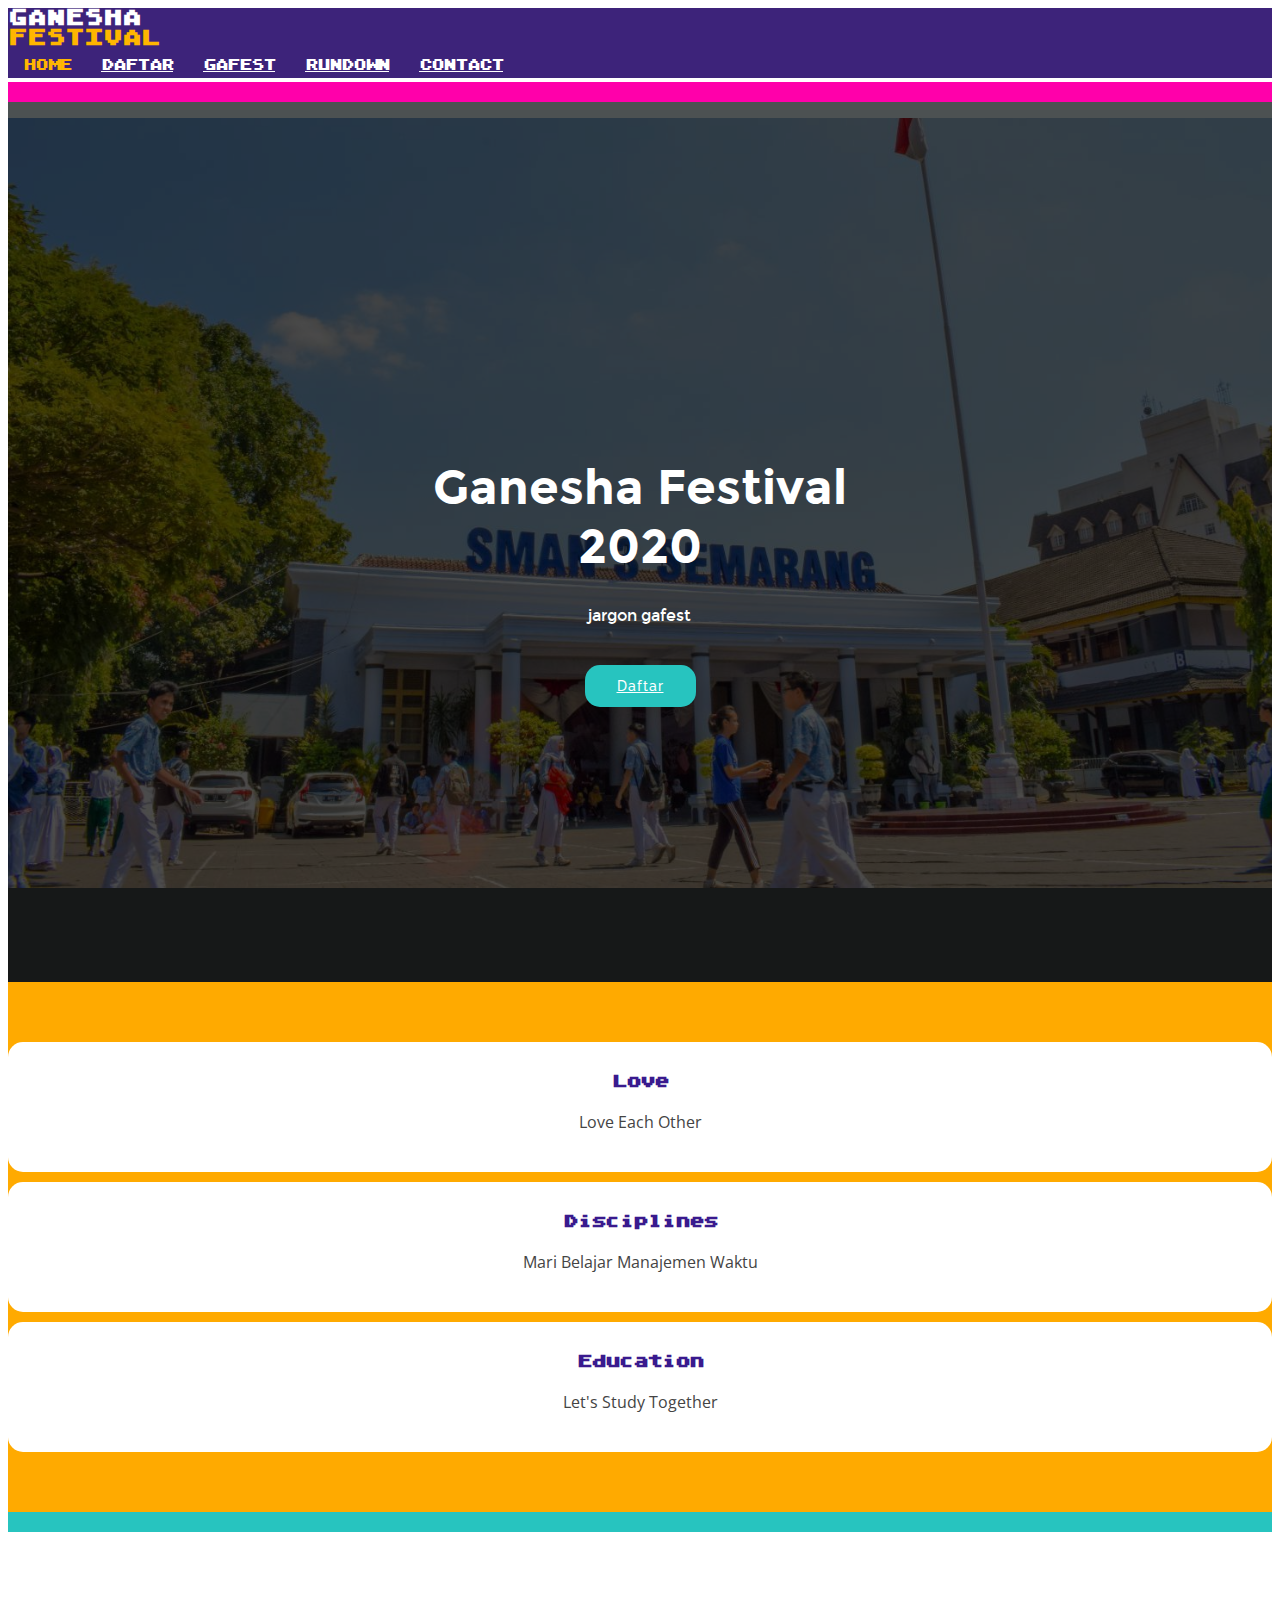
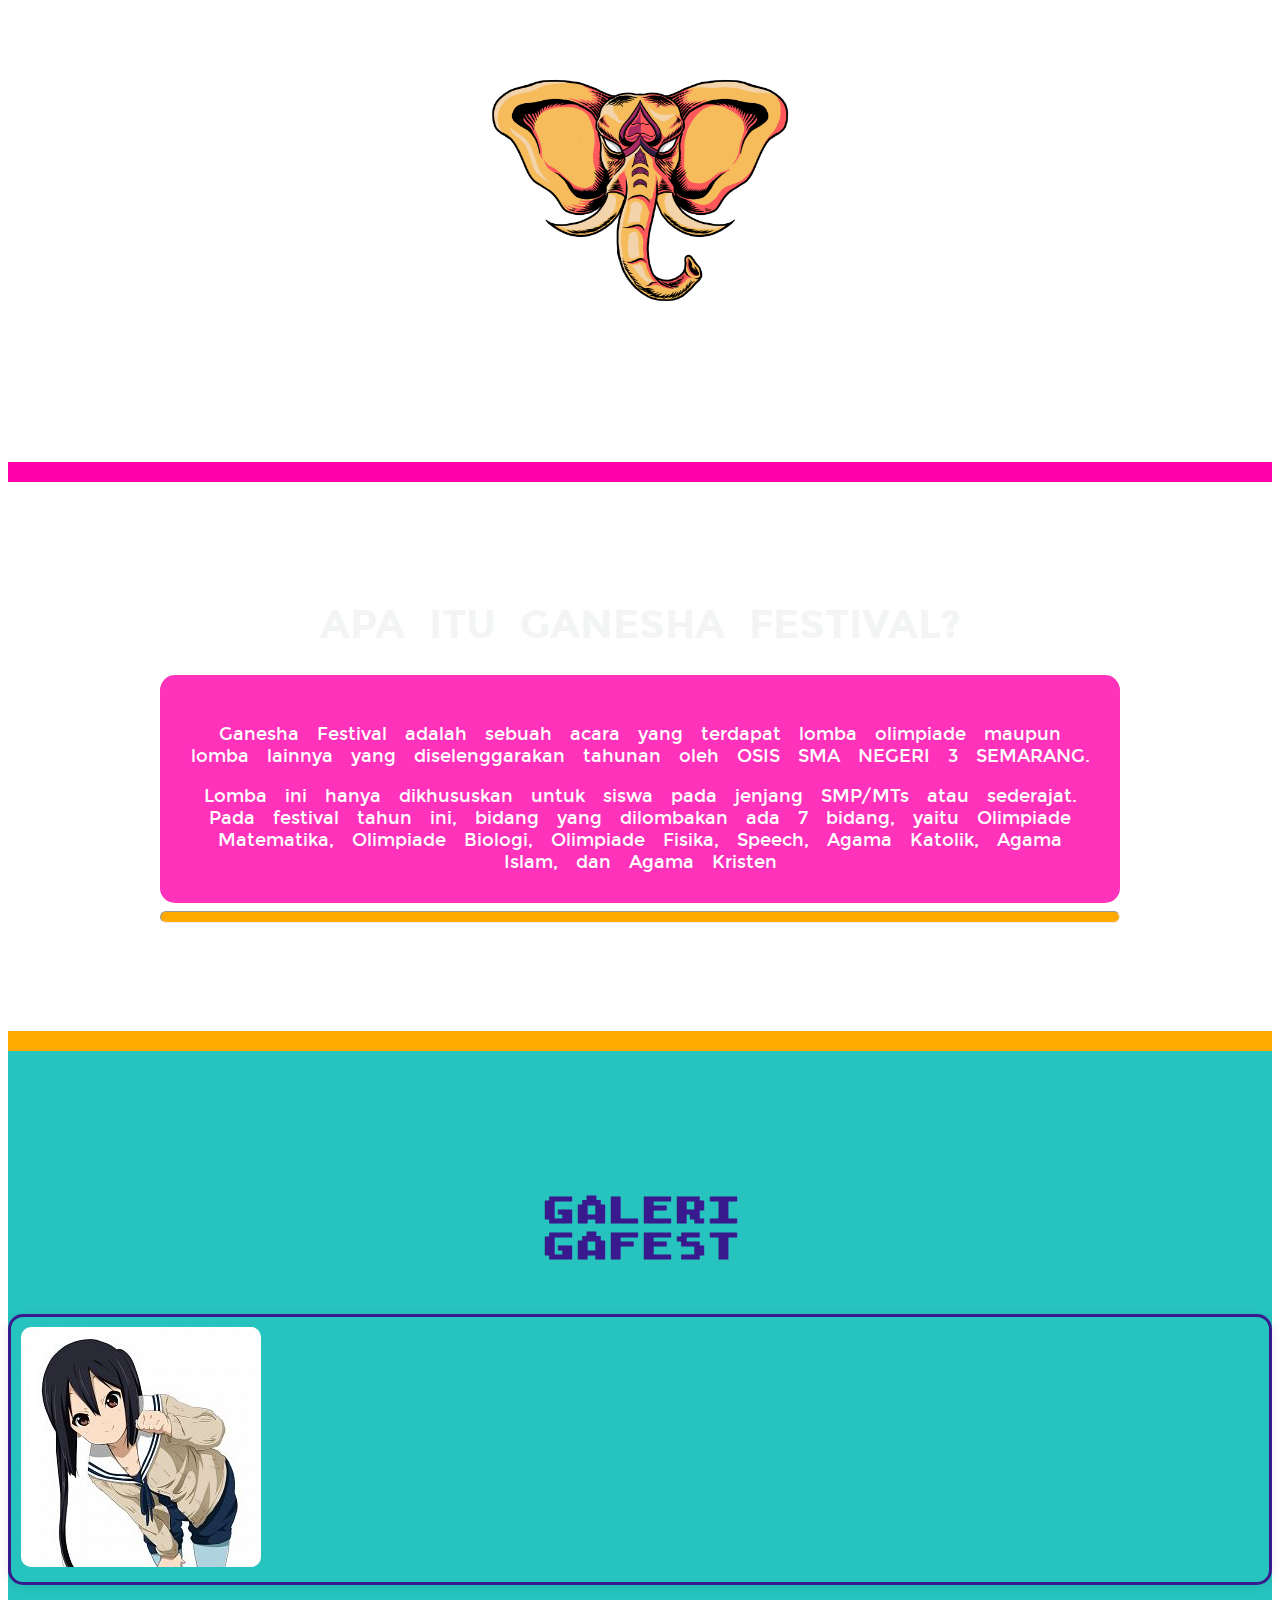
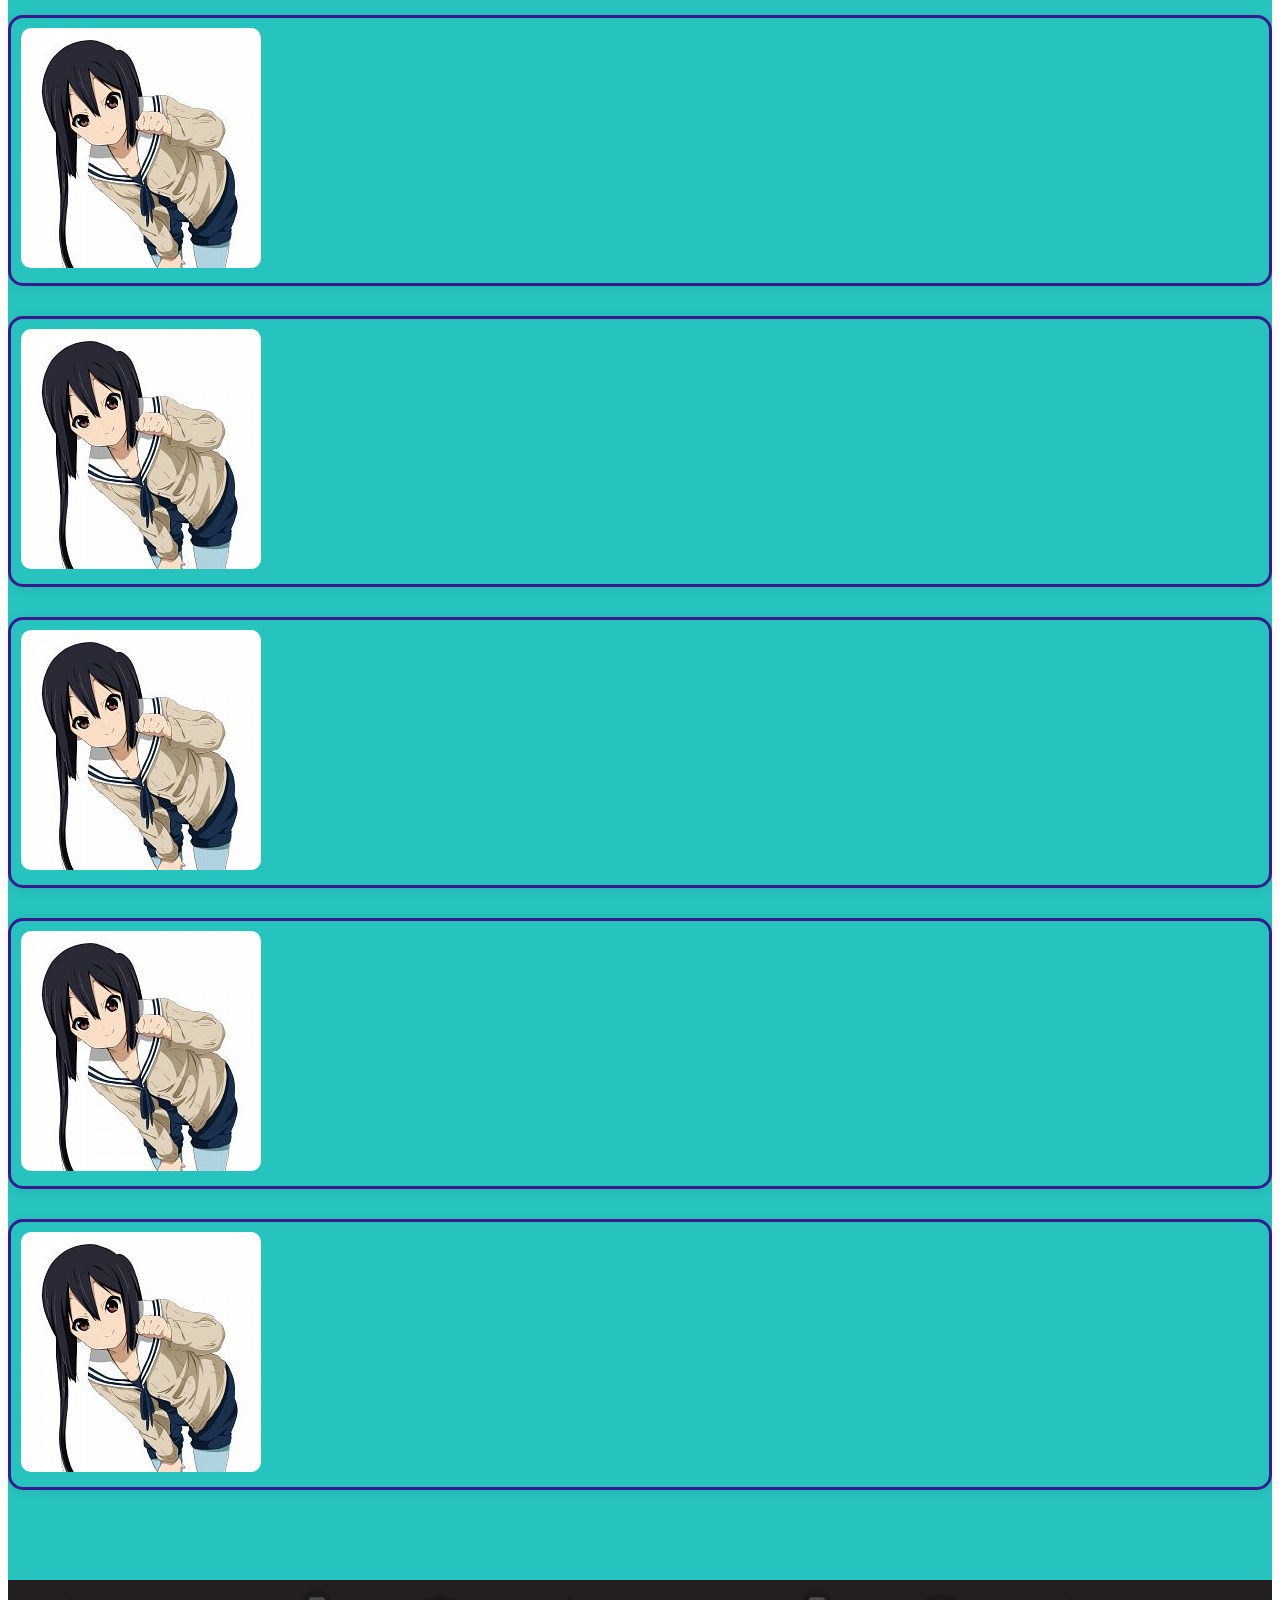
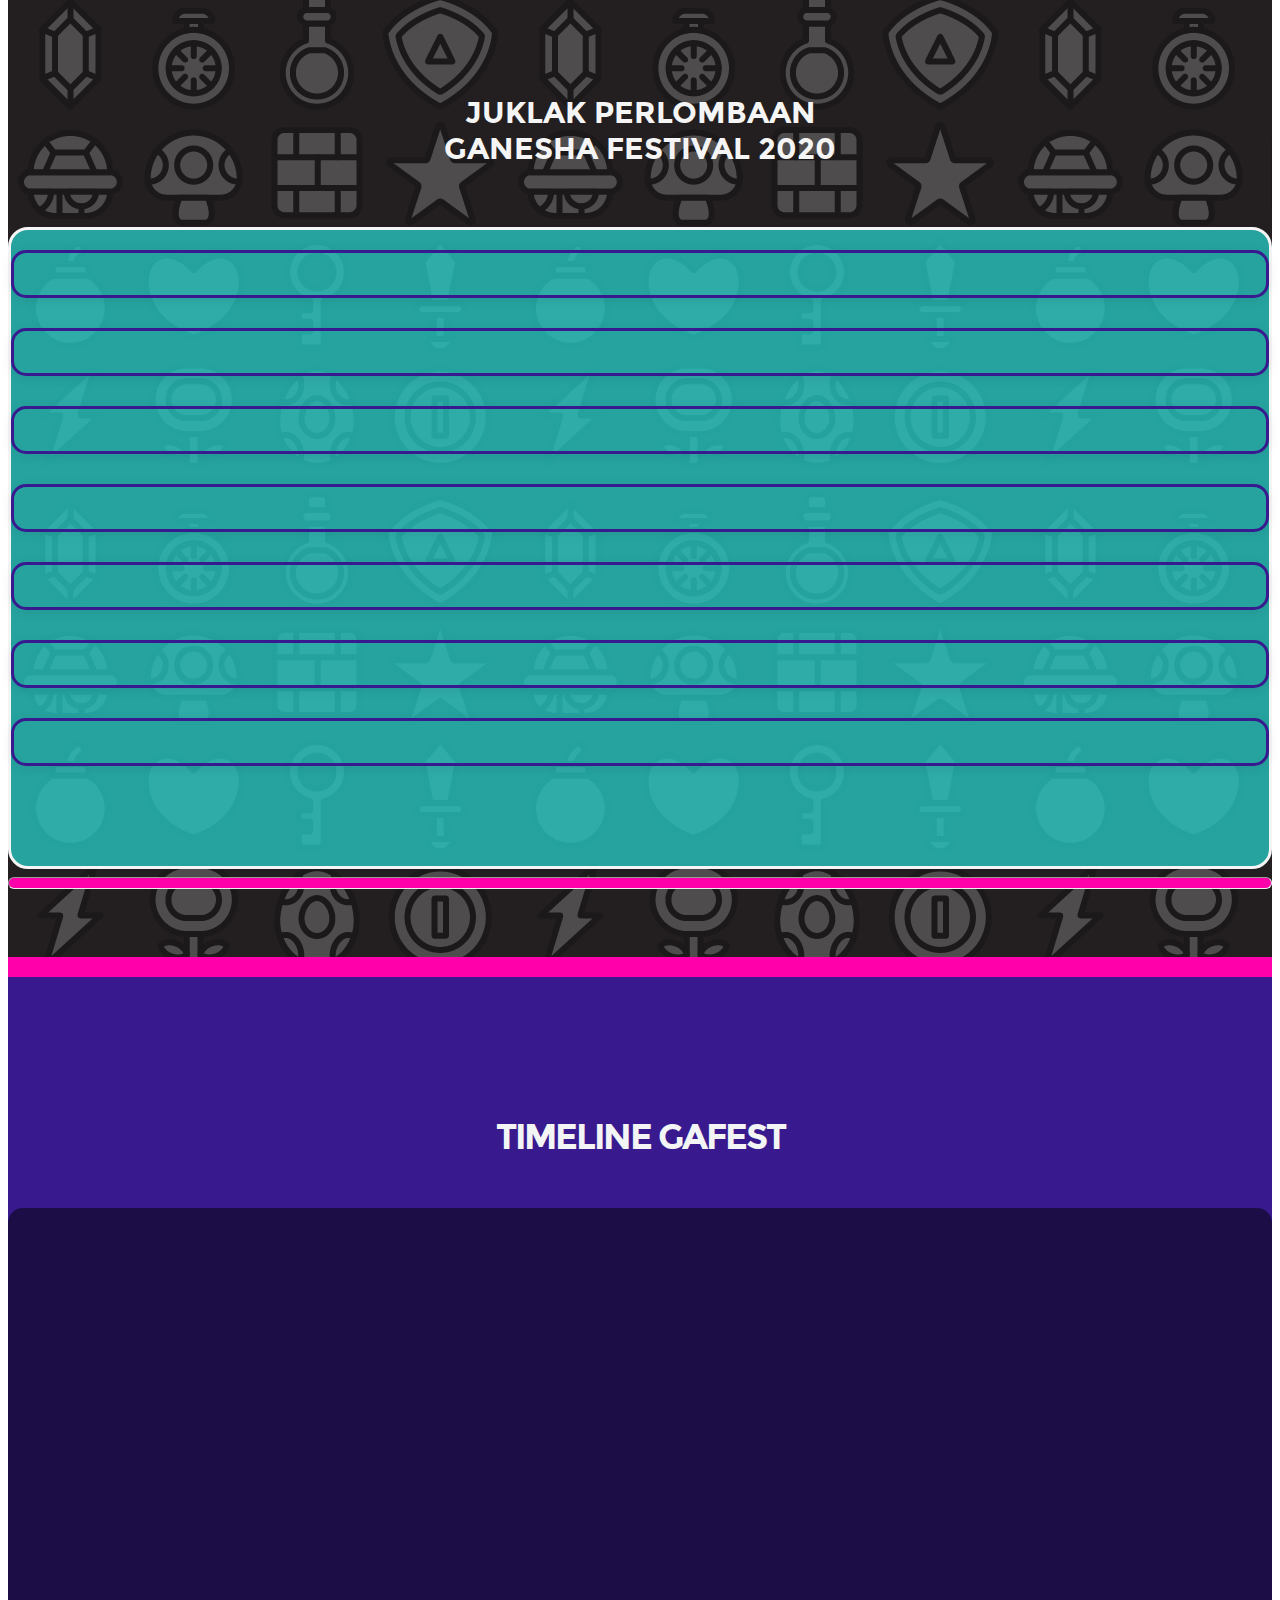
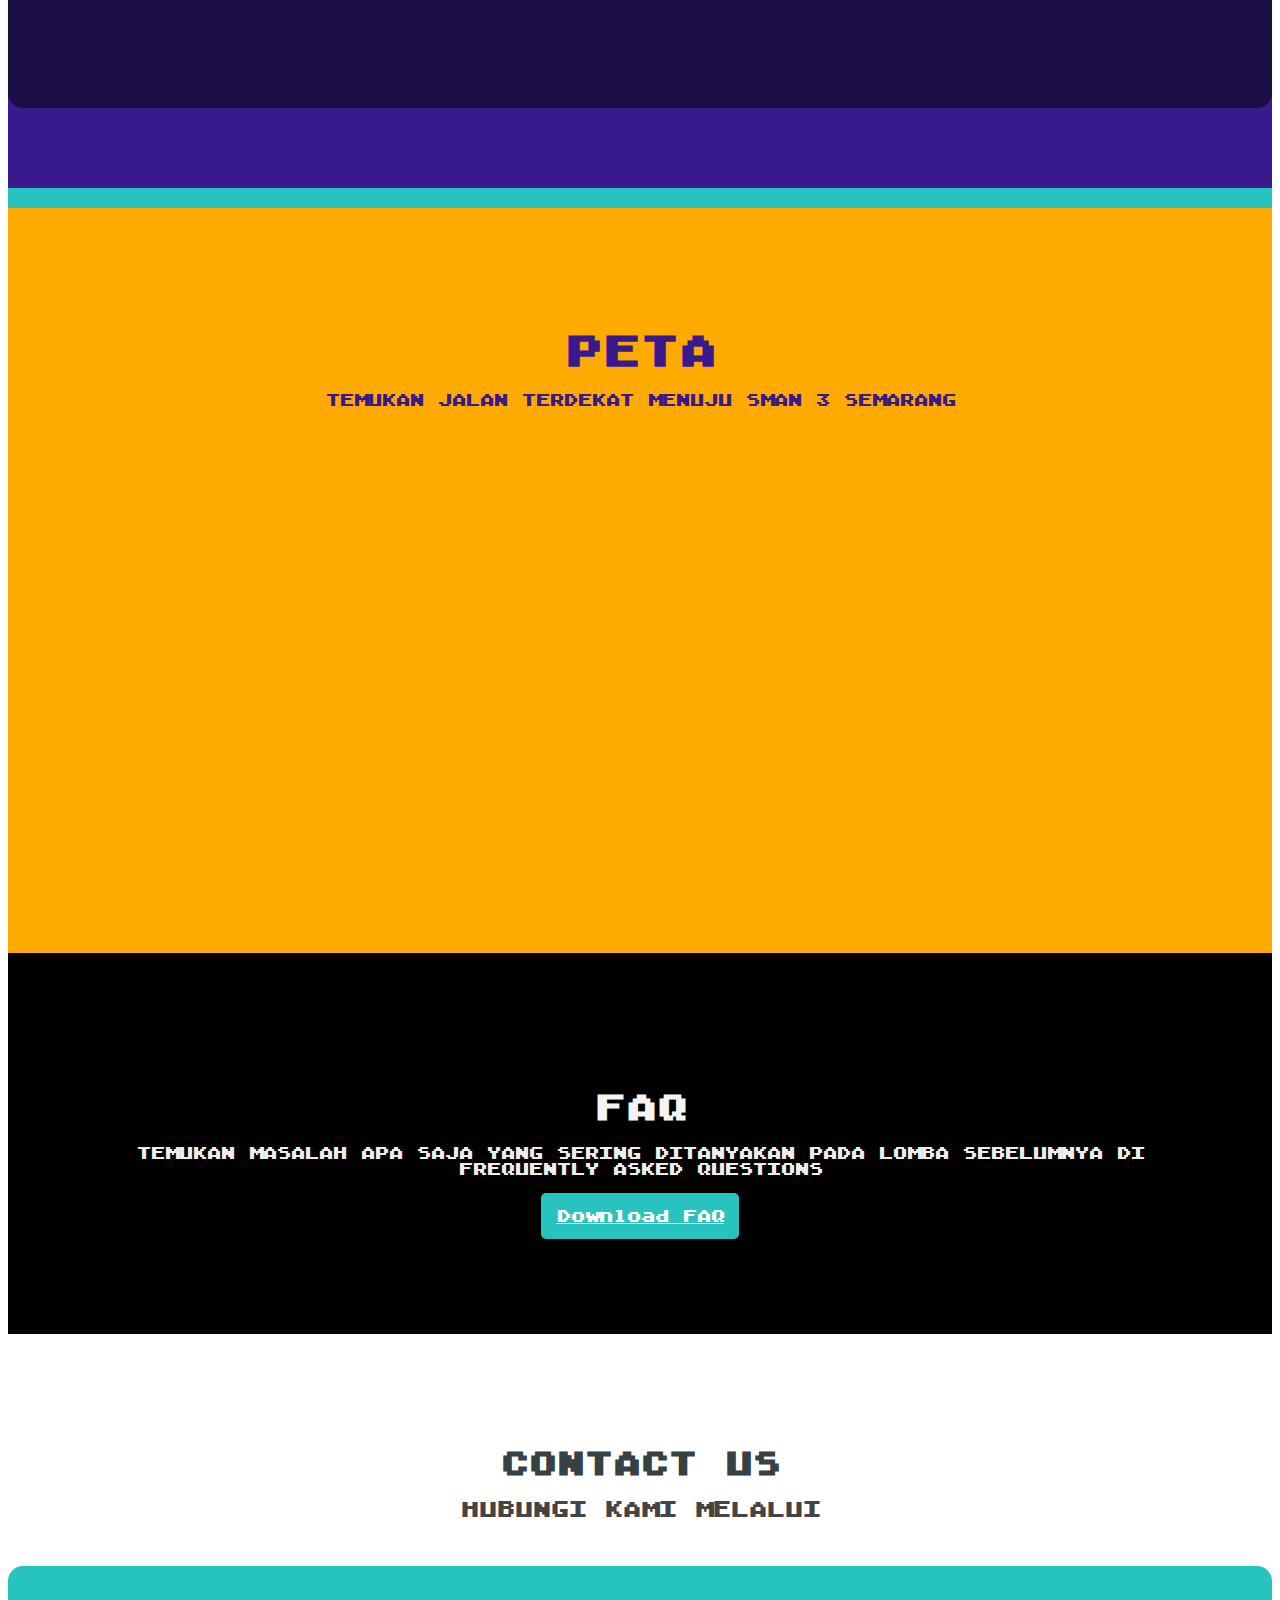
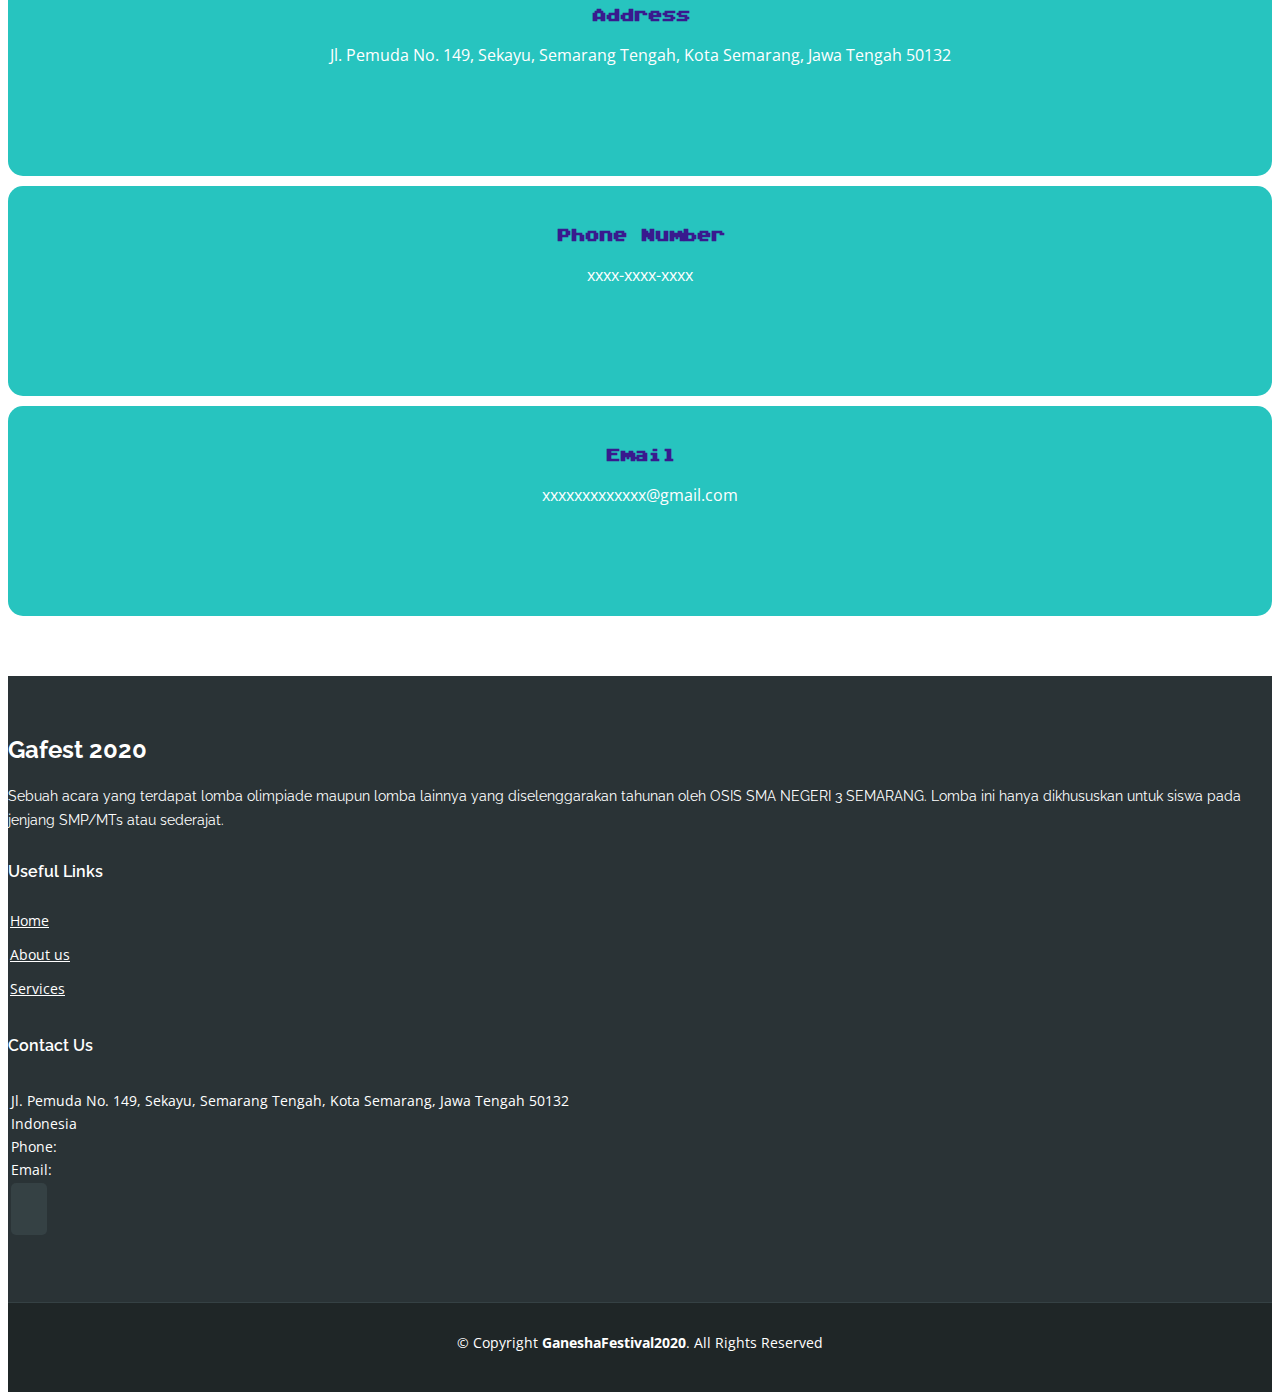
==== commit 6aee570b: "Add files via upload" ====
--- a/index.html
+++ b/index.html
@@ -72,11 +72,21 @@
 
 /* main */
     /* logo */
-    .logo img{
-      height: 250px;
+    .ganesha-logo {
+      background: url(assets/img/background/bg-gafest/bg-ungu-2.png);
+      position: relative;
+    }
+
+    .ganesha-logo img{
+      height: 300px;
       display: block;
       margin-left: auto;
       margin-right: auto;
+    }
+
+    /* about section */
+    .about {
+      background-image: url(assets/img/background/bg-gafest/bg-ungu.png);
     }
 
     /* featured-service */
@@ -89,7 +99,6 @@
       height: 120px;
       text-align: center;
       padding-top: 10px;
-      padding-left: 10px;
       border-radius: 15px;
     }
 
@@ -143,12 +152,26 @@
       height: 500px;
       border-radius: 15px;
     }
-    
+
+    /* map section */
+    .map {
+      background-color: #FFAA00;
+      color: #391A8E;
+    }
+
+    .map .smaga iframe{
+      border-radius: 15px;
+    }
+
     /* section-faq */
+    .section-faq {
+      background-color: #000000;
+    }
+
     .section-faq .btn-faq{
       padding: 15px;
       border-radius: 5px;
-      background-color: #11A095;
+      background-color: #27C4BF;
       color: #fff;
       transition-duration: 0.8s;
     }
@@ -157,6 +180,17 @@
       background-color: #1c796c;
       color: #fff;
     }
+
+    /* contact section */
+    .contact-content {
+      background-color: #27C4BF;
+      color: #FFFFFF;
+      height: 170px;
+      text-align: center;
+      padding: 20px;
+      border-radius: 15px;
+    }
+
   </style>
 
   <!-- Google Fonts -->
@@ -204,7 +238,7 @@
   <!-- ======= Header ======= -->
   <header id="header" class="d-flex align-items-center">
     <div class="container d-flex align-items-center">
-
+      
       <div class="logo mr-auto">
         <h1 class="text-light custom-font"><a href="index.html">GANESHA<br><span> FESTIVAL</span></a></h1>
         <!-- Uncomment below if you prefer to use an image logo -->
@@ -301,7 +335,7 @@
       <div class="container">
         <div class="row" style="text-transform: capitalize;">
 
-          <div class="col-lg-3 col-md-4 col-sm-4">
+          <div class="col-lg-3 col-md-3">
             <div class="featured-service-content">
               <h4 class="title purple custom-font">Love</h4>
               <p class="description">Love each other</p>
@@ -310,7 +344,7 @@
 
           <div class="col-lg-1 col-md-1 col-sm-1 col-1" style="height: 10px;"></div>
 
-          <div class="col-lg-4 col-md-4 col-sm-4">
+          <div class="col-lg-4 col-md-3">
             <div class="featured-service-content">
               <h4 class="title purple custom-font">disciplines</h4>
               <p class="description">mari belajar manajemen waktu</p>
@@ -319,7 +353,7 @@
 
           <div class="col-lg-1 col-md-1 col-sm-1 col-1" style="height: 10px;"></div>
 
-          <div class="col-lg-3 col-md-4 col-sm-4">
+          <div class="col-lg-3 col-md-3">
             <div class="featured-service-content">
               <h4 class="title purple custom-font">education</h4>
               <p class="description">let's study together</p>
@@ -332,22 +366,24 @@
     <div style="height: 20px; background-color: #27C4BF;"></div>
     
     <!-- ======= Logo ======= -->
+    <section id="ganesha-logo" class="ganesha-logo">
     <div class="container">
-      <div class="logo">
-        <br><br>
-        <img src="assets/img/ganesha-logo-1.png" alt="logo-gafest">
-        <br><br>
-      </div>
-    </div>
+        <div class="">
+          <br><br>
+          <img src="assets/img/ganesha-logo-1.png" alt="logo-gafest">
+          <br><br><br>
+        </div>
+      </div>
+    </section>
+
+    <!-- ======= About Section ======= -->
     <div style="height: 20px; background-color: #FF00AA;"></div>
-    
-    <!-- ======= About Section ======= -->
     <section id="about" class="about">
       <div class="container">
 
         <div class="row content">
           <header style="padding-bottom: 40px; padding-top: 20px; margin-left: 12%; margin-right: 12%; word-spacing: 13px; text-align: center;">
-            <div><h2 style="font-size: 40px;" class="montserrat-bold">apa itu ganesha festival?</h2></div>
+            <div><h2 style="font-size: 40px;" class="montserrat-bold font-white">apa itu ganesha festival?</h2></div>
             <div class="col-lg-12 col-md-12 col-sm-12 about-section-content montserrat">
               <p>Ganesha Festival adalah sebuah acara yang terdapat lomba olimpiade maupun lomba lainnya yang diselenggarakan tahunan oleh OSIS SMA NEGERI 3 SEMARANG.</p>
               <p>Lomba ini hanya dikhususkan untuk siswa pada jenjang SMP/MTs atau sederajat. Pada festival tahun ini, bidang yang dilombakan ada 7 bidang, yaitu Olimpiade Matematika, Olimpiade Biologi, Olimpiade Fisika, Speech, Agama Katolik, Agama Islam, dan Agama Kristen</p>
@@ -707,13 +743,13 @@
     <section id="map" class="map">
       <div class="container custom-font">
         <div class="section-title">
-          <span class="custom-font">Peta</span>
-          <h2 class="custom-font">Peta</h2>
+          <!-- <span class="custom-font">Peta</span> -->
+          <h2 class="custom-font" style="font-size: 40px; color: #391A8E;">Peta</h2>
           <p style="text-transform: uppercase">Temukan Jalan Terdekat Menuju SMAN 3 Semarang</p>
         </div>
       </div>
 
-      <div class="map">
+      <div class="smaga">
         <div class="" style="padding-left: 5%; padding-right: 5%;" >
           <iframe src="https://www.google.com/maps/embed?pb=!1m18!1m12!1m3!1d3960.241273517355!2d110.41022831432815!3d-6.980831094956938!2m3!1f0!2f0!3f0!3m2!1i1024!2i768!4f13.1!3m3!1m2!1s0x2e708b4e7489cd33%3A0xbfc6010c3d70d62a!2sSMA%20Negeri%203%20Semarang!5e0!3m2!1sid!2sid!4v1600834987531!5m2!1sid!2sid" width="100%" height="450" frameborder="0" style="border:1;" allowfullscreen="" aria-hidden="false" tabindex="0"></iframe>
         </div>
@@ -721,25 +757,18 @@
     </section>
 
     <!-- FAQ Section -->
-    <section id="testimonials" class=" section-faq testimonials">
+    <section id="testimonials" class="section-faq testimonials">
       <div class="container">
 
         <div class="owl-carousel testimonials-carousel">
-
           <div class="testimonial-item">
-            <!-- <img src="assets/img/testimonials/testimonials-1.jpg" class="testimonial-img" alt=""> -->
-
-            <br><br><br><br><br>
             <div class="section-title custom-font section-faq">
               <!-- <span>FAQ</span> -->
               <h2 class="custom-font" style="color: #f3f5f5;">FAQ</h2>
               <p>temukan masalah apa saja yang sering ditanyakan pada lomba sebelumnya di Frequently Asked Questions</p><br>
               <a href="#" target="_blank" class="btn-faq">Download FAQ</a>
             </div>
-            <br><br><br><br><br>
-
-          </div>
-
+          </div>
         </div>
 
       </div>
@@ -749,28 +778,37 @@
     <!-- Contact Section -->
     <section id="contact" class="contact">
       <div class="section-title custom-font">
-        <span>Contact</span>
-        <h2 class="custom-font">Contact Us</h2>
-        <hr style="background-color: #11A095;" class="horizontal-line-short"><br>
-        <!-- <p style="font-size: 20px;">Cari Tahu Apa Saja Ketentuan Tentang Perlombaan</p><br> -->
+        <h2 class="custom-font" style="font-size: 30px;">Contact Us</h2>
+        <!-- <hr style="background-color: #11A095;" class="horizontal-line-short"><br> -->
+        <p style="font-size: 20px;">HUBUNGI KAMI MELALUI</p><br>
       </div>
 
         <div class="container">
           <div class="row" style="text-transform: capitalize; text-align: center;">
+            
+            <div class="col-lg-3 col-md-3">
+              <div class="contact-content">
+                <h4 class="title custom-font" style="color: #391A8E">Address</h4>
+                <p class="description">Jl. Pemuda No. 149, Sekayu, Semarang Tengah, Kota Semarang, Jawa Tengah 50132</p>
+              </div>
+            </div>
+
+            <div class="col-sm-1 col-1" style="height: 10px;"></div>
   
-            <div class="col-lg-4 col-md-4 col-sm-4">
-              <h4 class="title cyan">Address</h4>
-              <p class="description">Jl. Pemuda No. 149, Sekayu, Semarang Tengah, Kota Semarang, Jawa Tengah 50132</p>
-            </div>
+            <div class="col-lg-4 col-md-4">
+              <div class="contact-content">
+                <h4 class="title custom-font" style="color: #391A8E;">Phone Number</h4>
+                <p class="description" style="text-transform: lowercase;">xxxx-xxxx-xxxx</p>
+              </div>
+            </div>
+
+            <div class="col-sm-1 col-1" style="height: 10px;"></div>
   
-            <div class="col-lg-4 col-md-4 col-sm-4" style="border-right: solid; border-left: solid; border-color: #11A095; border-width: 4px; border-radius: 2px;">
-              <h4 class="title cyan">Phone Number</h4>
-              <p class="description" style="text-transform: lowercase;">xxxx-xxxx-xxxx</p>
-            </div>
-  
-            <div class="col-lg-4 col-md-4 col-sm-4">
-              <h4 class="title cyan">Email</h4>
-              <p class="description" style="text-transform: lowercase;">xxxxxxxxxxxxx@gmail.com</p>
+            <div class="col-lg-3 col-md-3">
+              <div class="contact-content">
+                <h4 class="title custom-font" style="color: #391A8E;">Email</h4>
+                <p class="description" style="text-transform: lowercase;">xxxxxxxxxxxxx@gmail.com</p>
+              </div>
             </div>
   
           </div>
--- a/assets/css/style.css
+++ b/assets/css/style.css
@@ -453,7 +453,7 @@
 }
 
 #hero .carousel-control-next-icon, #hero .carousel-control-prev-icon {
-  background: #FFAA00;
+  background: RGBA(255,170,0,0.01);
   font-size: 48px;
   line-height: 1;
   width: auto;
@@ -483,7 +483,7 @@
   letter-spacing: 1px;
   display: inline-block;
   padding: 14px 32px;
-  border-radius: 5px;
+  border-radius: 15px;
   transition: 0.5s;
   line-height: 1;
   margin: 10px;
@@ -742,10 +742,6 @@
 /*--------------------------------------------------------------
 # Portfolio
 --------------------------------------------------------------*/
-.portfolio {
-  background-color: #27C4BF;
-}
-
 .portfolio .portfolio-item {
   margin-bottom: 30px;
 }
@@ -961,7 +957,7 @@
 --------------------------------------------------------------*/
 .testimonials {
   padding: 80px 0;
-  background: url("../img/facts-bg.jpg") no-repeat;
+  /* background: url("../img/facts-bg.jpg") no-repeat; */
   background-position: center center;
   background-size: cover;
   position: relative;
@@ -974,7 +970,7 @@
   right: 0;
   top: 0;
   bottom: 0;
-  background: rgba(8, 10, 11, 0.85);
+  /* background: rgba(8, 10, 11, 0.85); */
 }
 
 .testimonials .section-header {
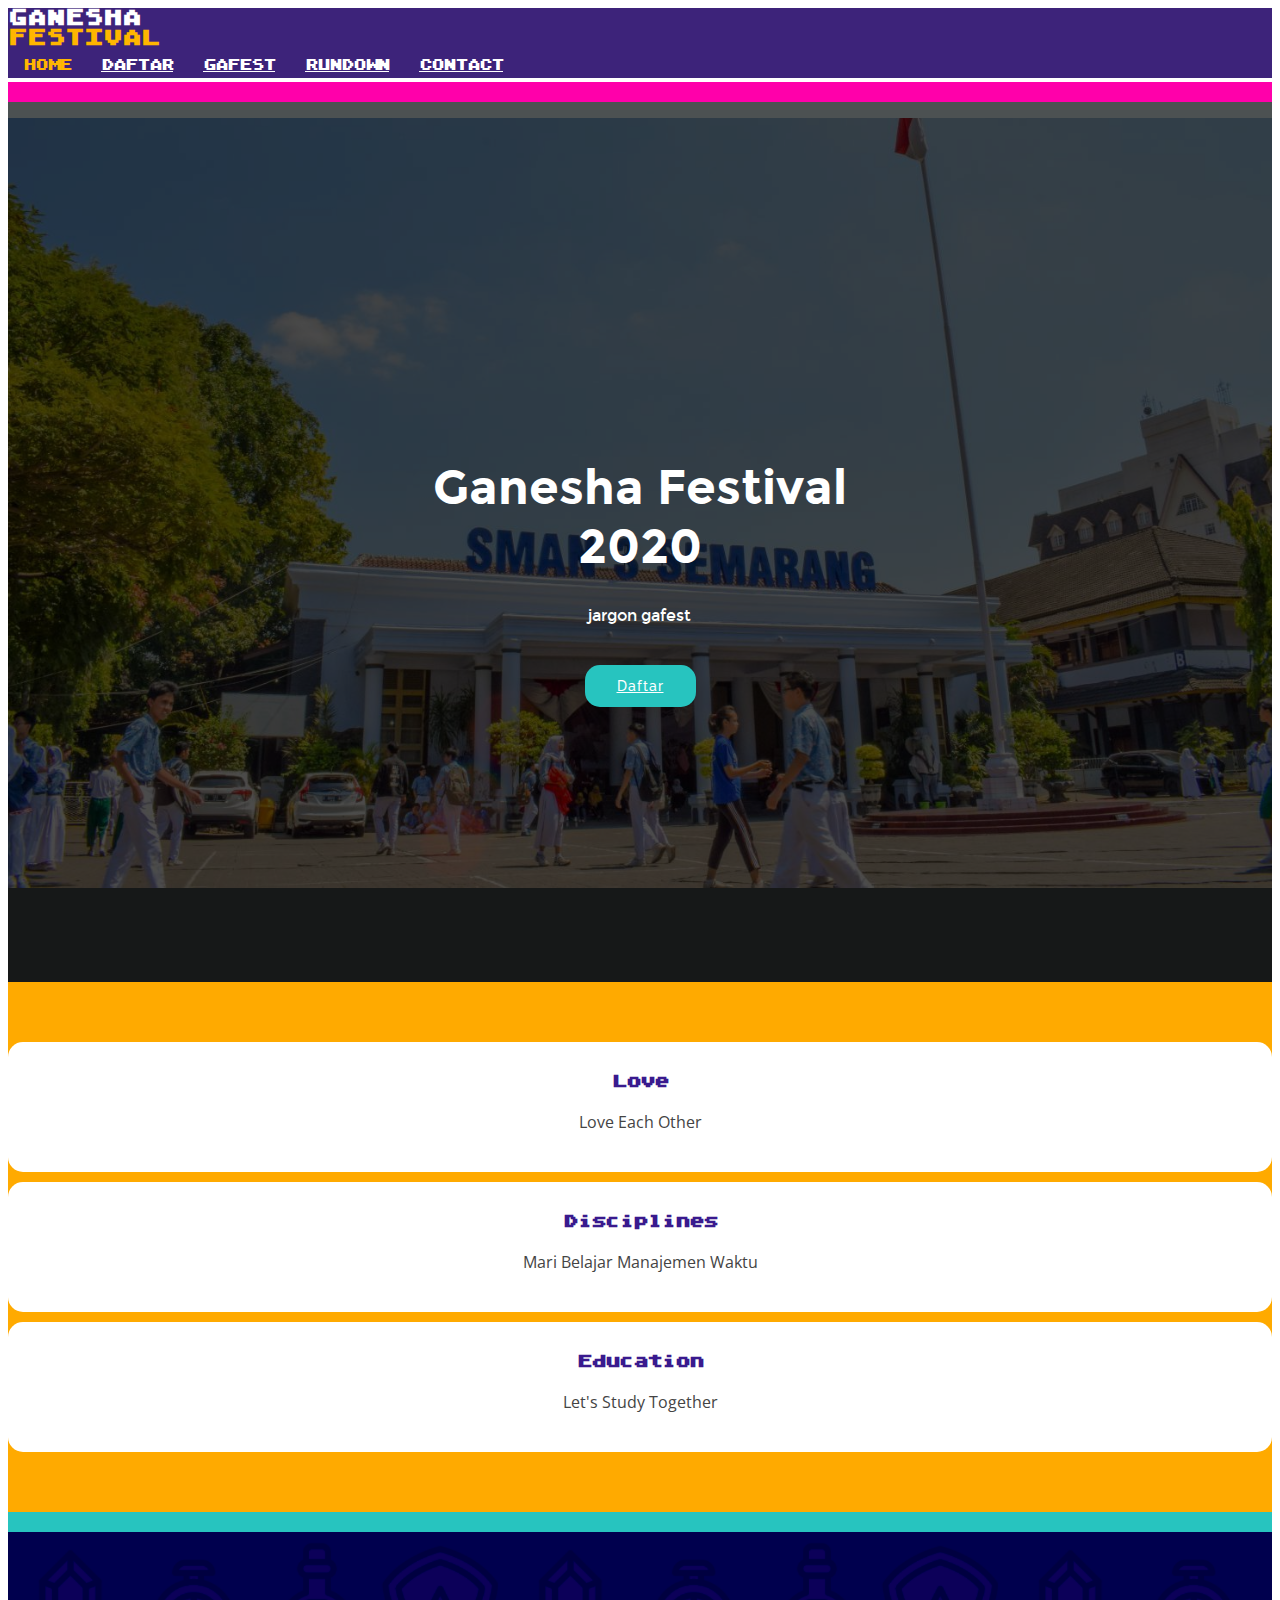
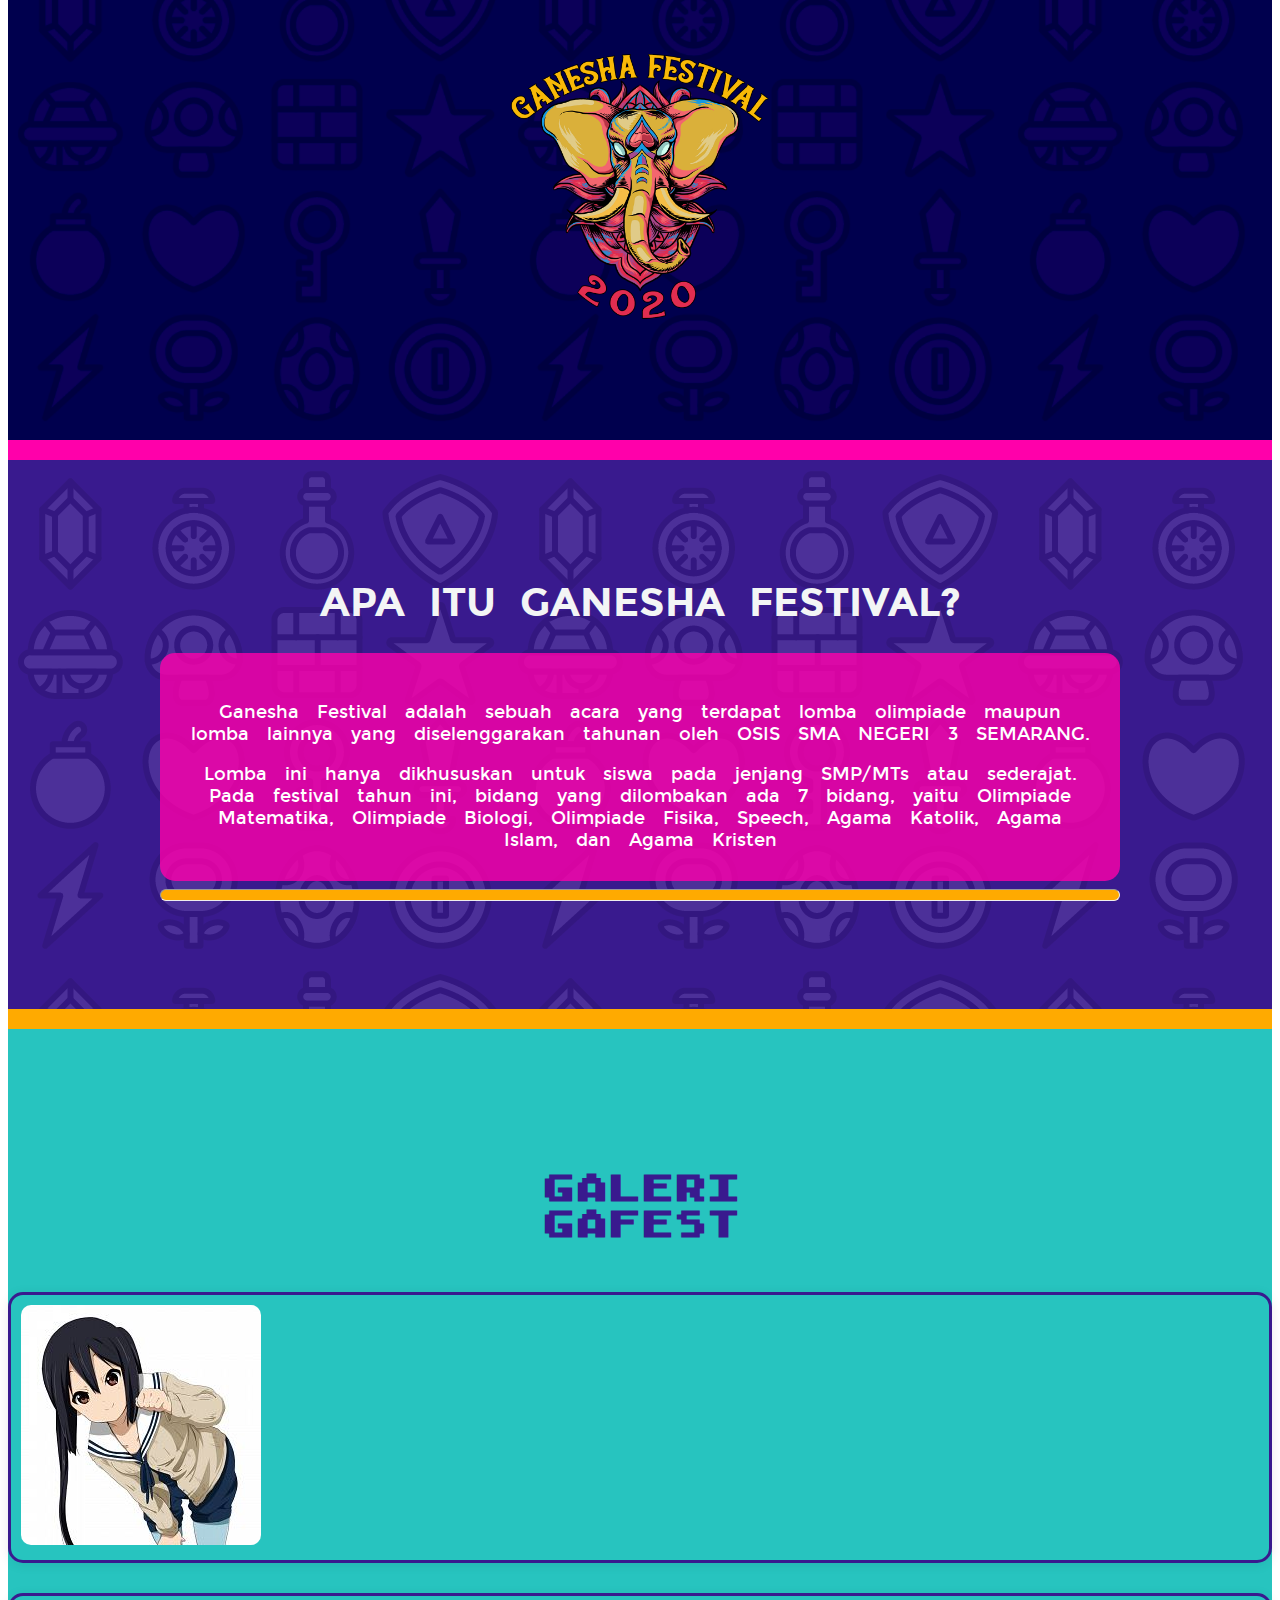
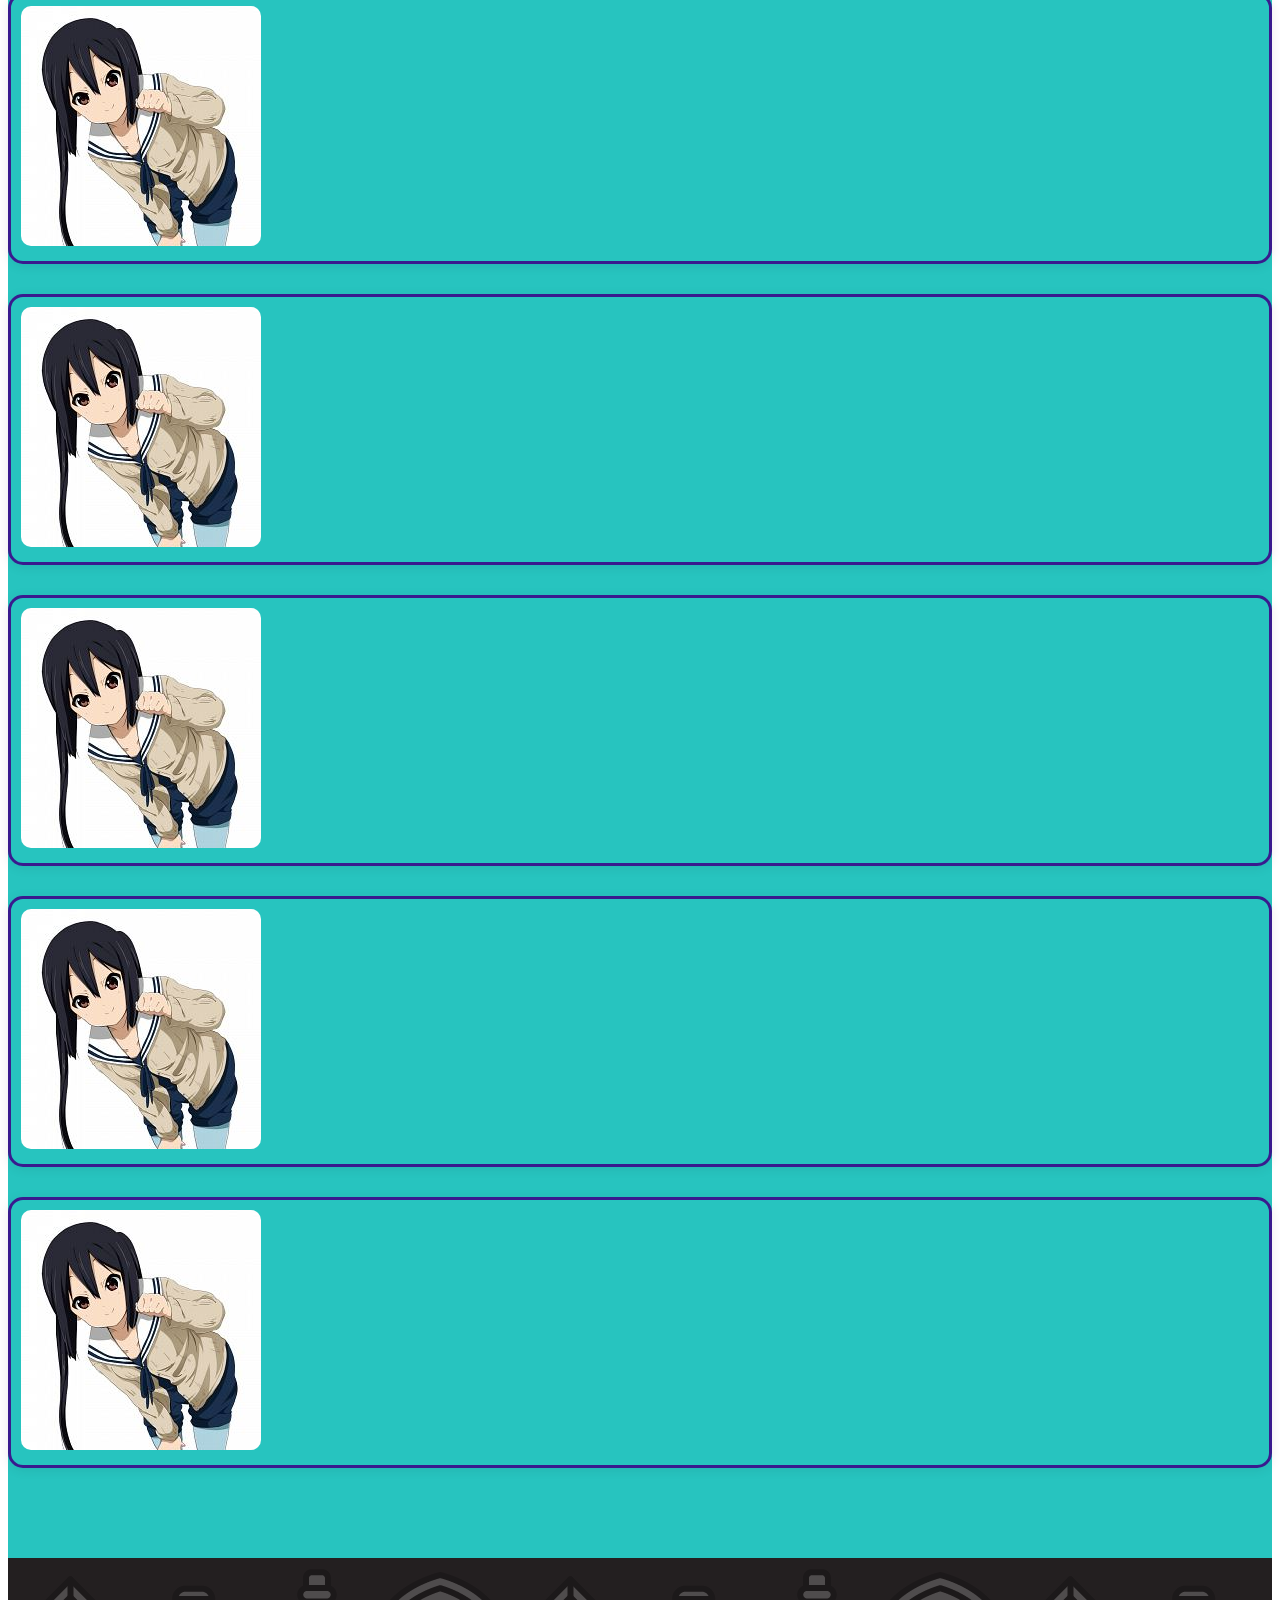
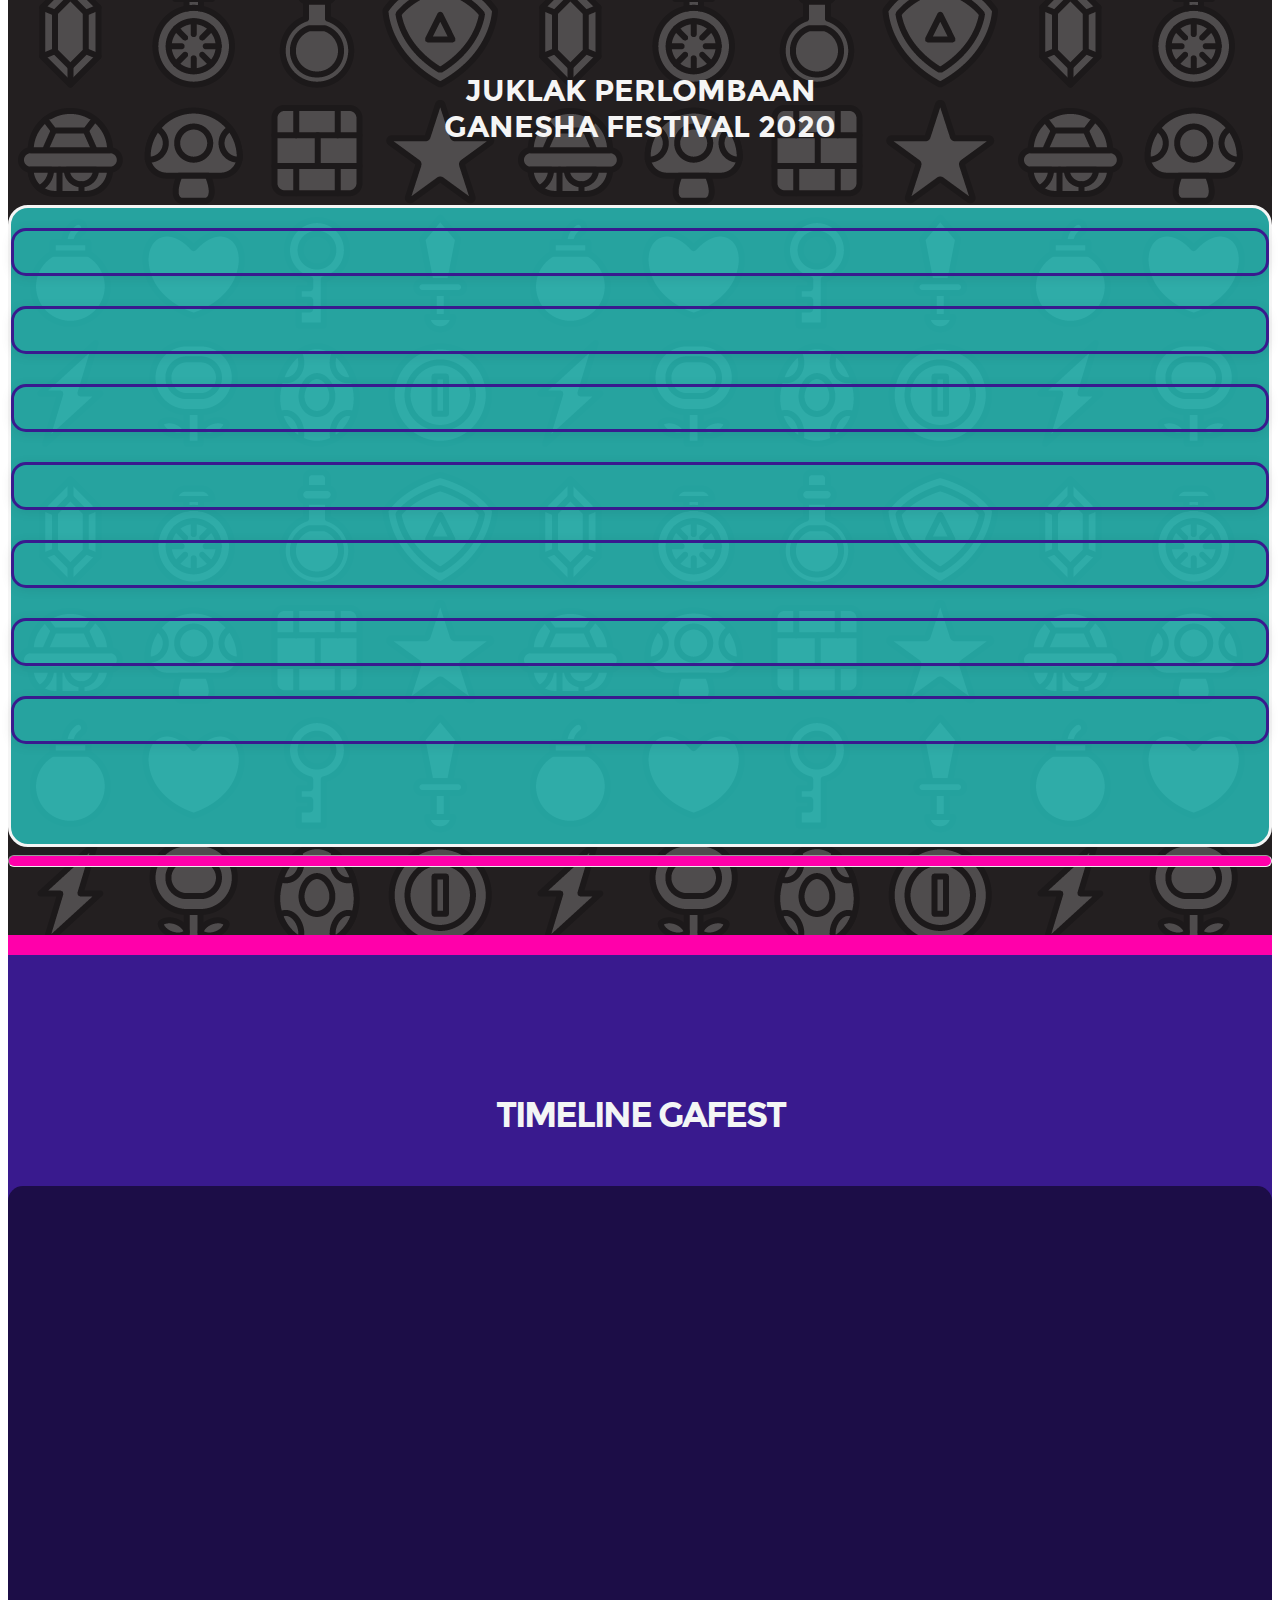
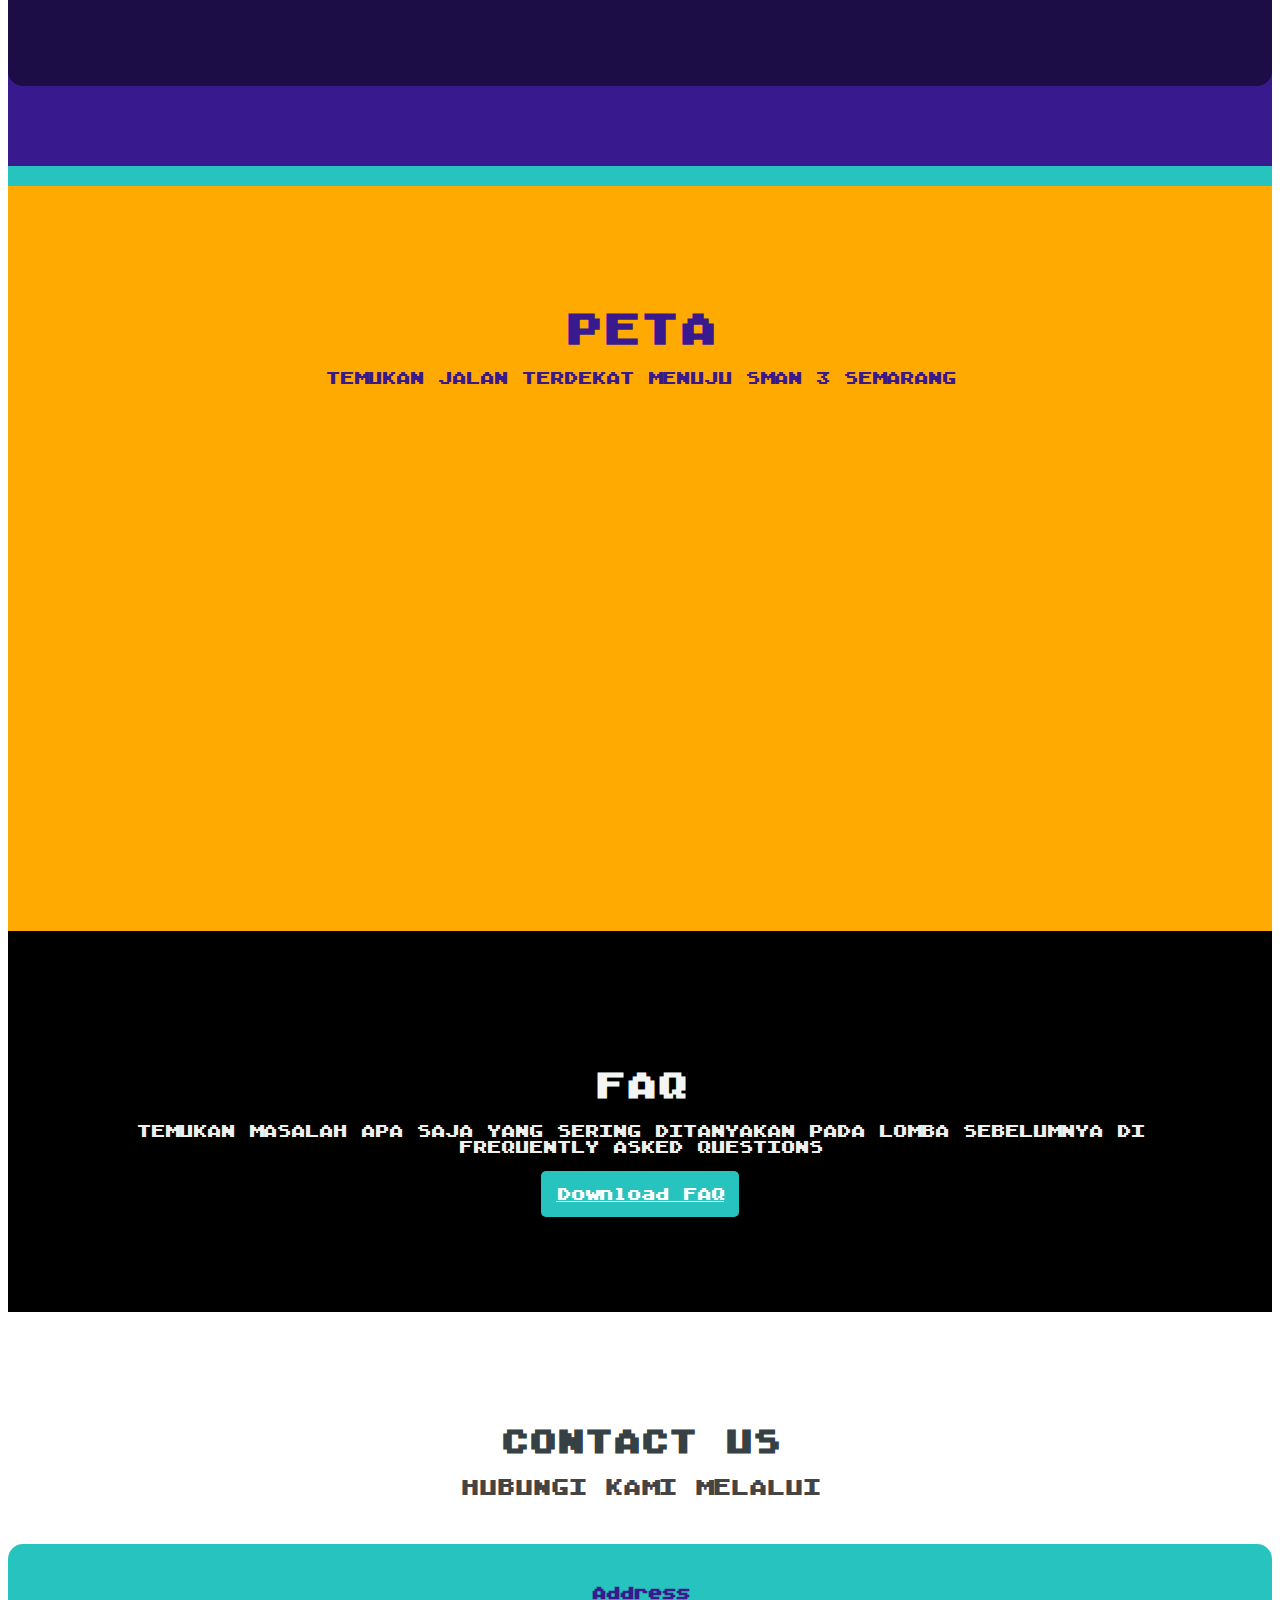
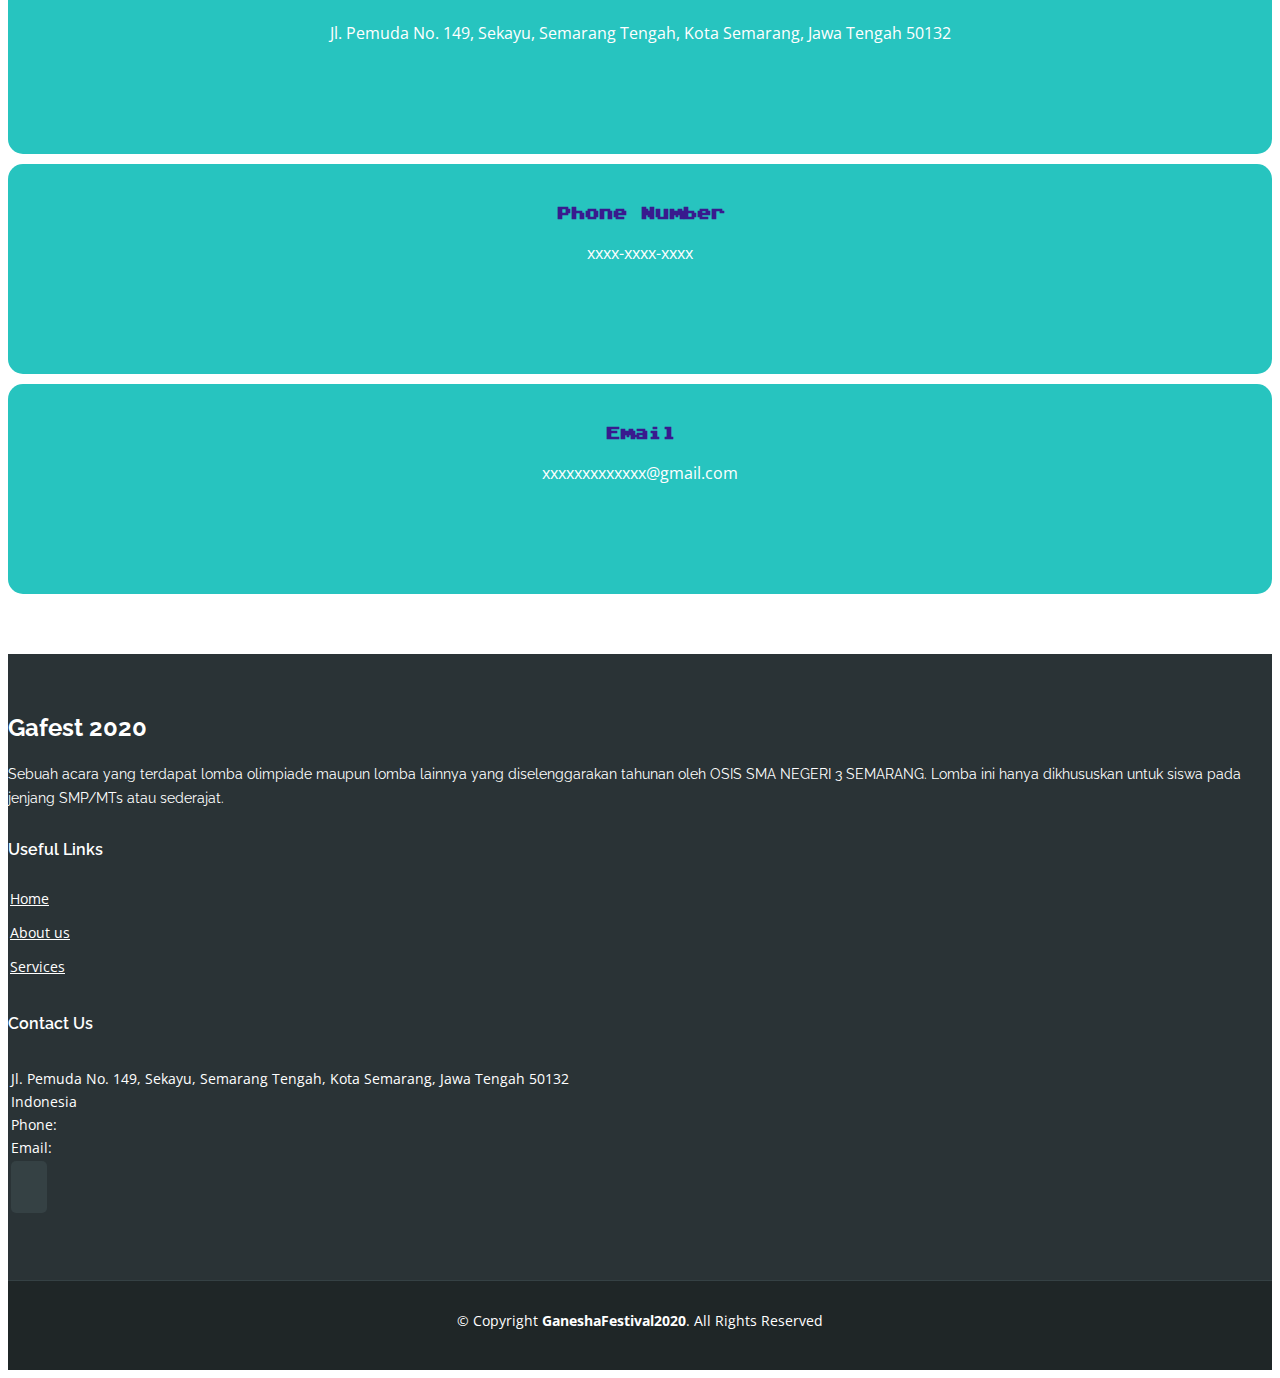
==== commit 42b1d689: "Merge pull request #3 from QunAlfadrian/master" ====
--- a/index.html
+++ b/index.html
@@ -371,7 +371,7 @@
         <div class="">
           <br><br>
           <img src="assets/img/ganesha-logo-1.png" alt="logo-gafest">
-          <br><br><br>
+          <br><br>
         </div>
       </div>
     </section>
@@ -777,7 +777,7 @@
 
     <!-- Contact Section -->
     <section id="contact" class="contact">
-      <div class="section-title custom-font">
+      <div class="section-title custom-font" style="padding-left: 10px; padding-right: 10px;">
         <h2 class="custom-font" style="font-size: 30px;">Contact Us</h2>
         <!-- <hr style="background-color: #11A095;" class="horizontal-line-short"><br> -->
         <p style="font-size: 20px;">HUBUNGI KAMI MELALUI</p><br>
